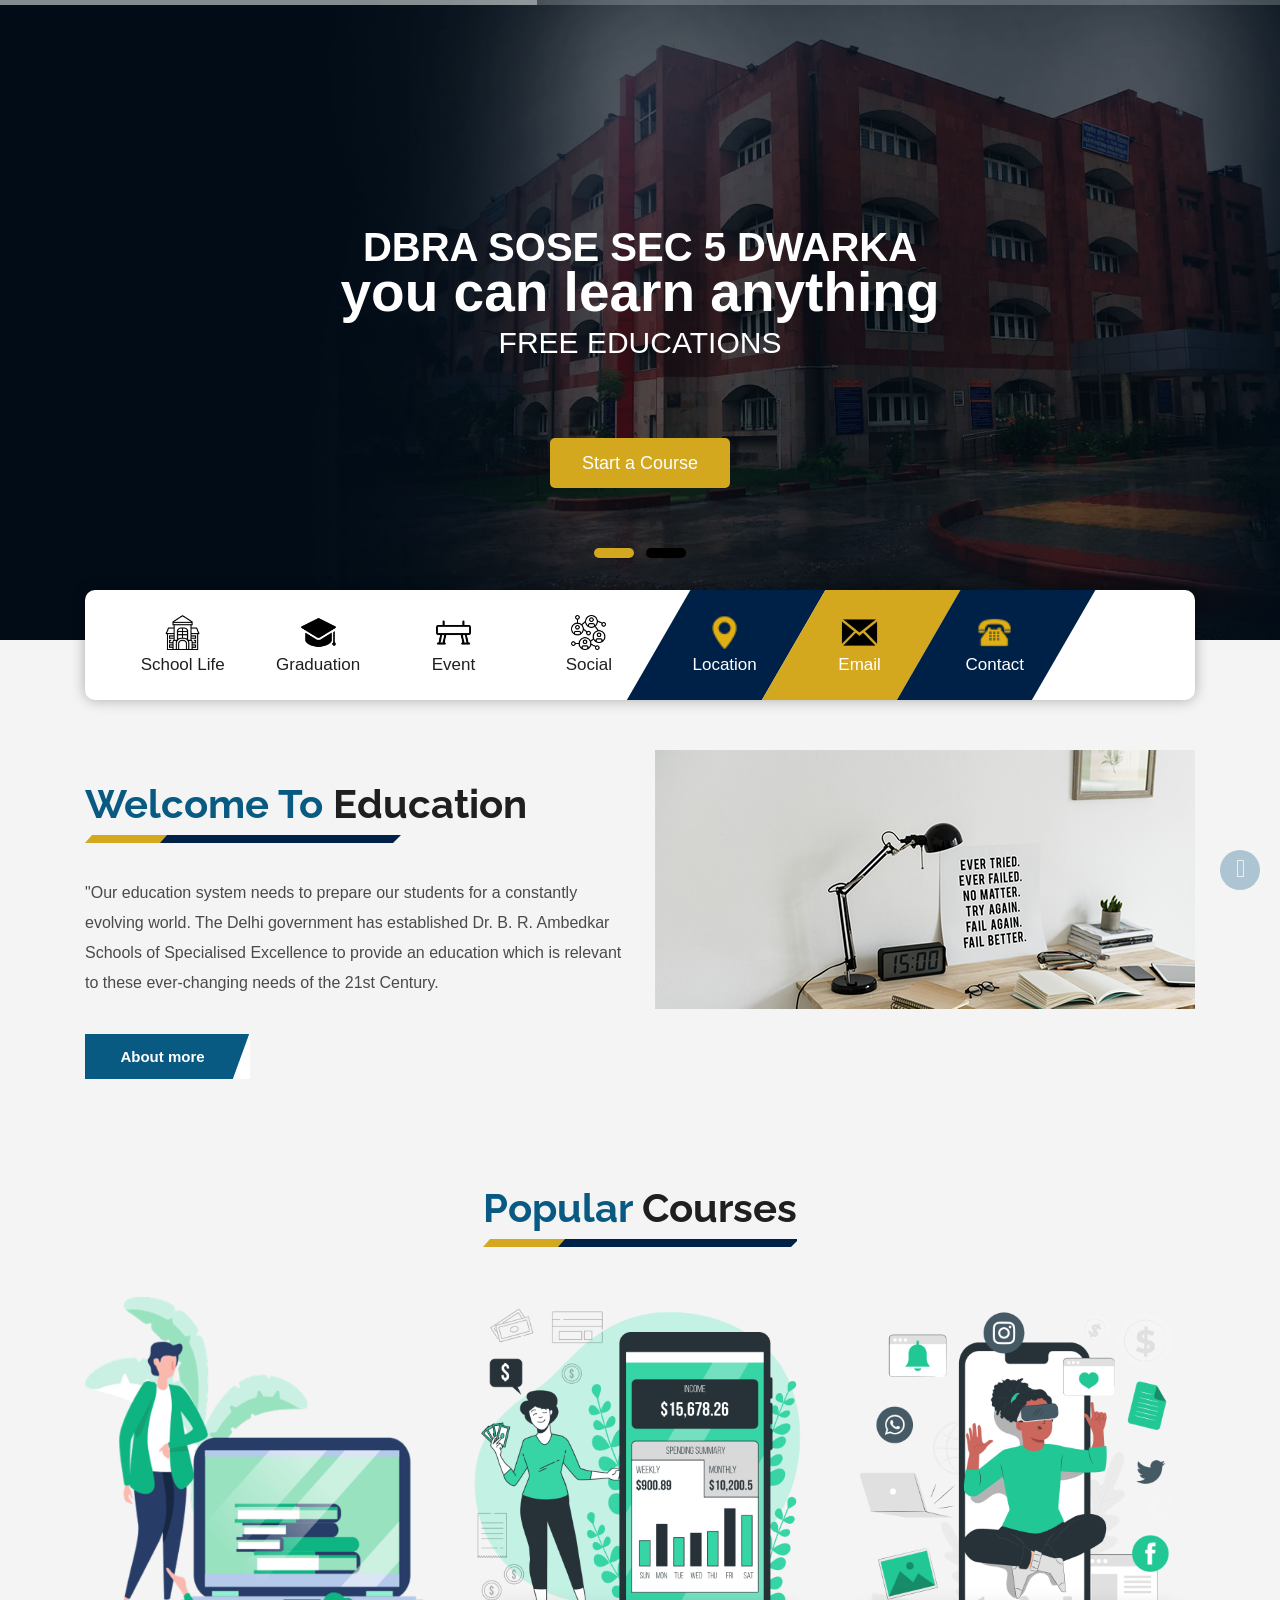
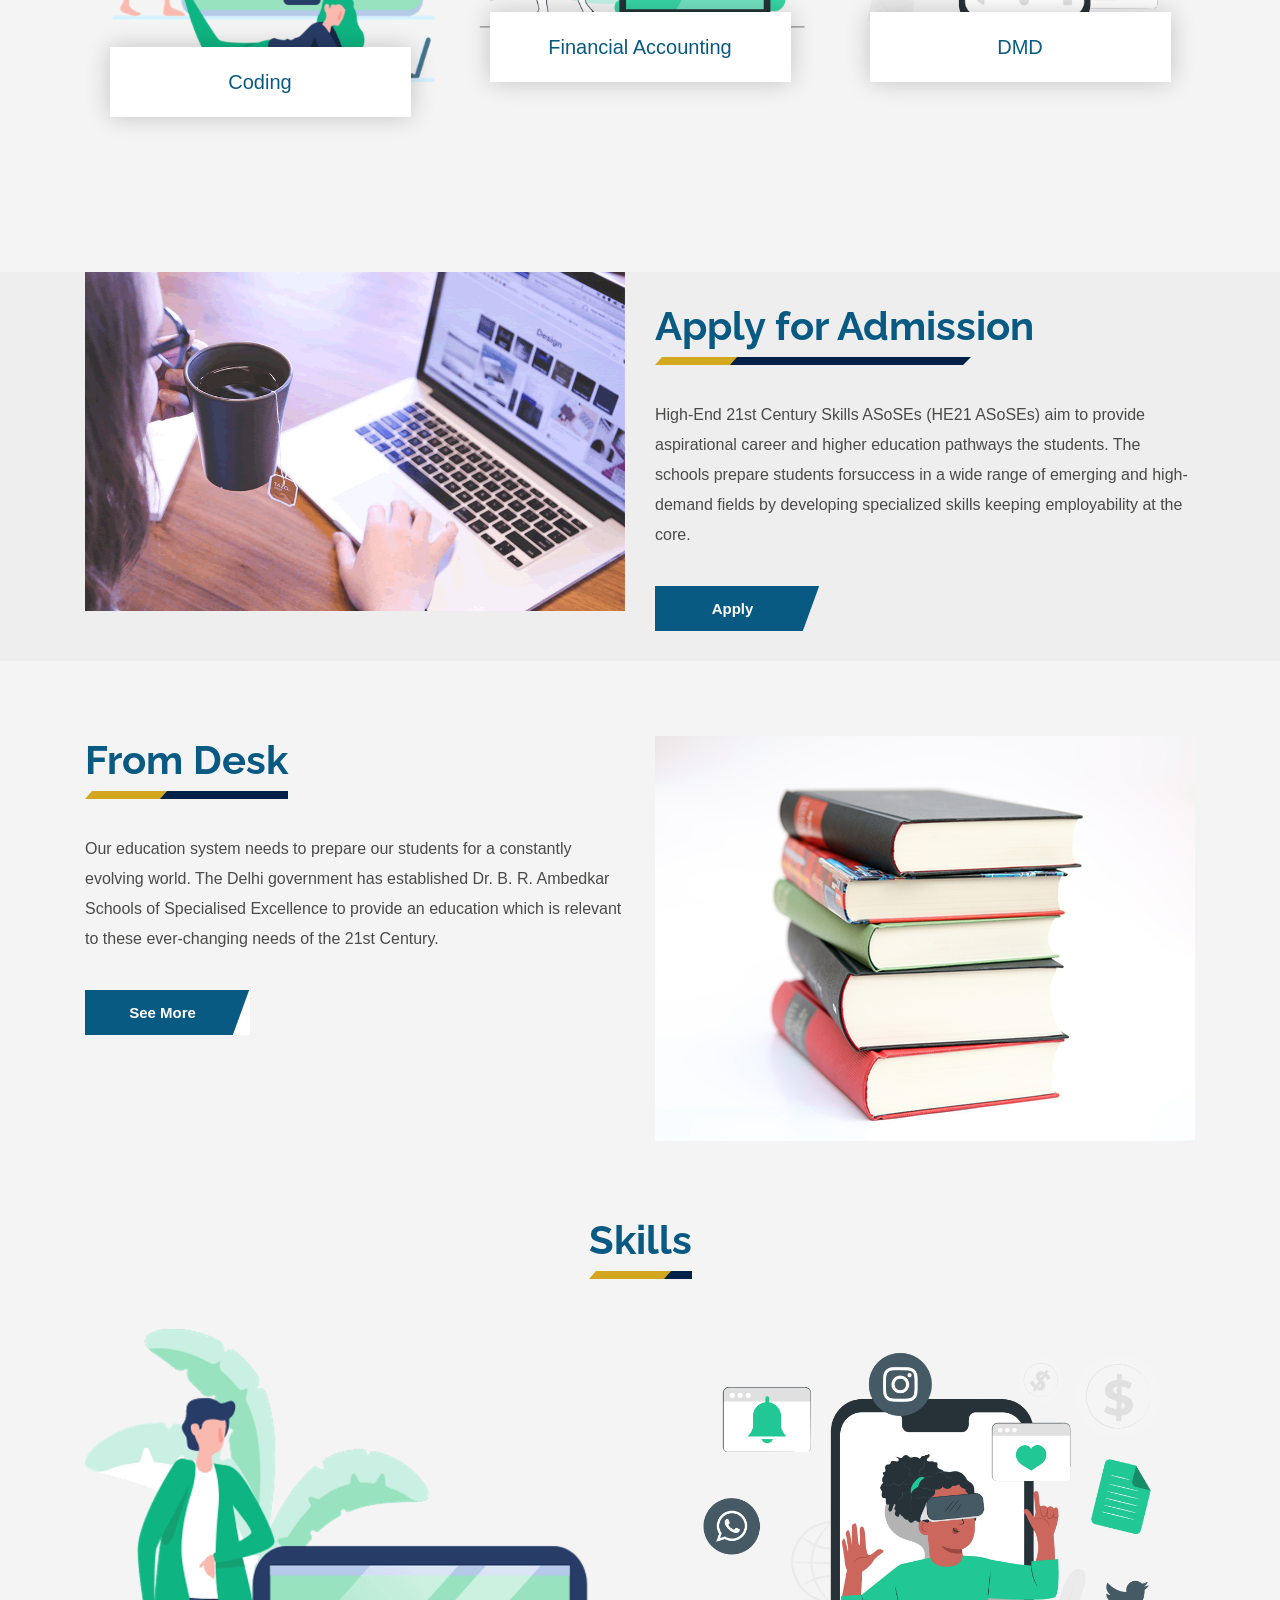
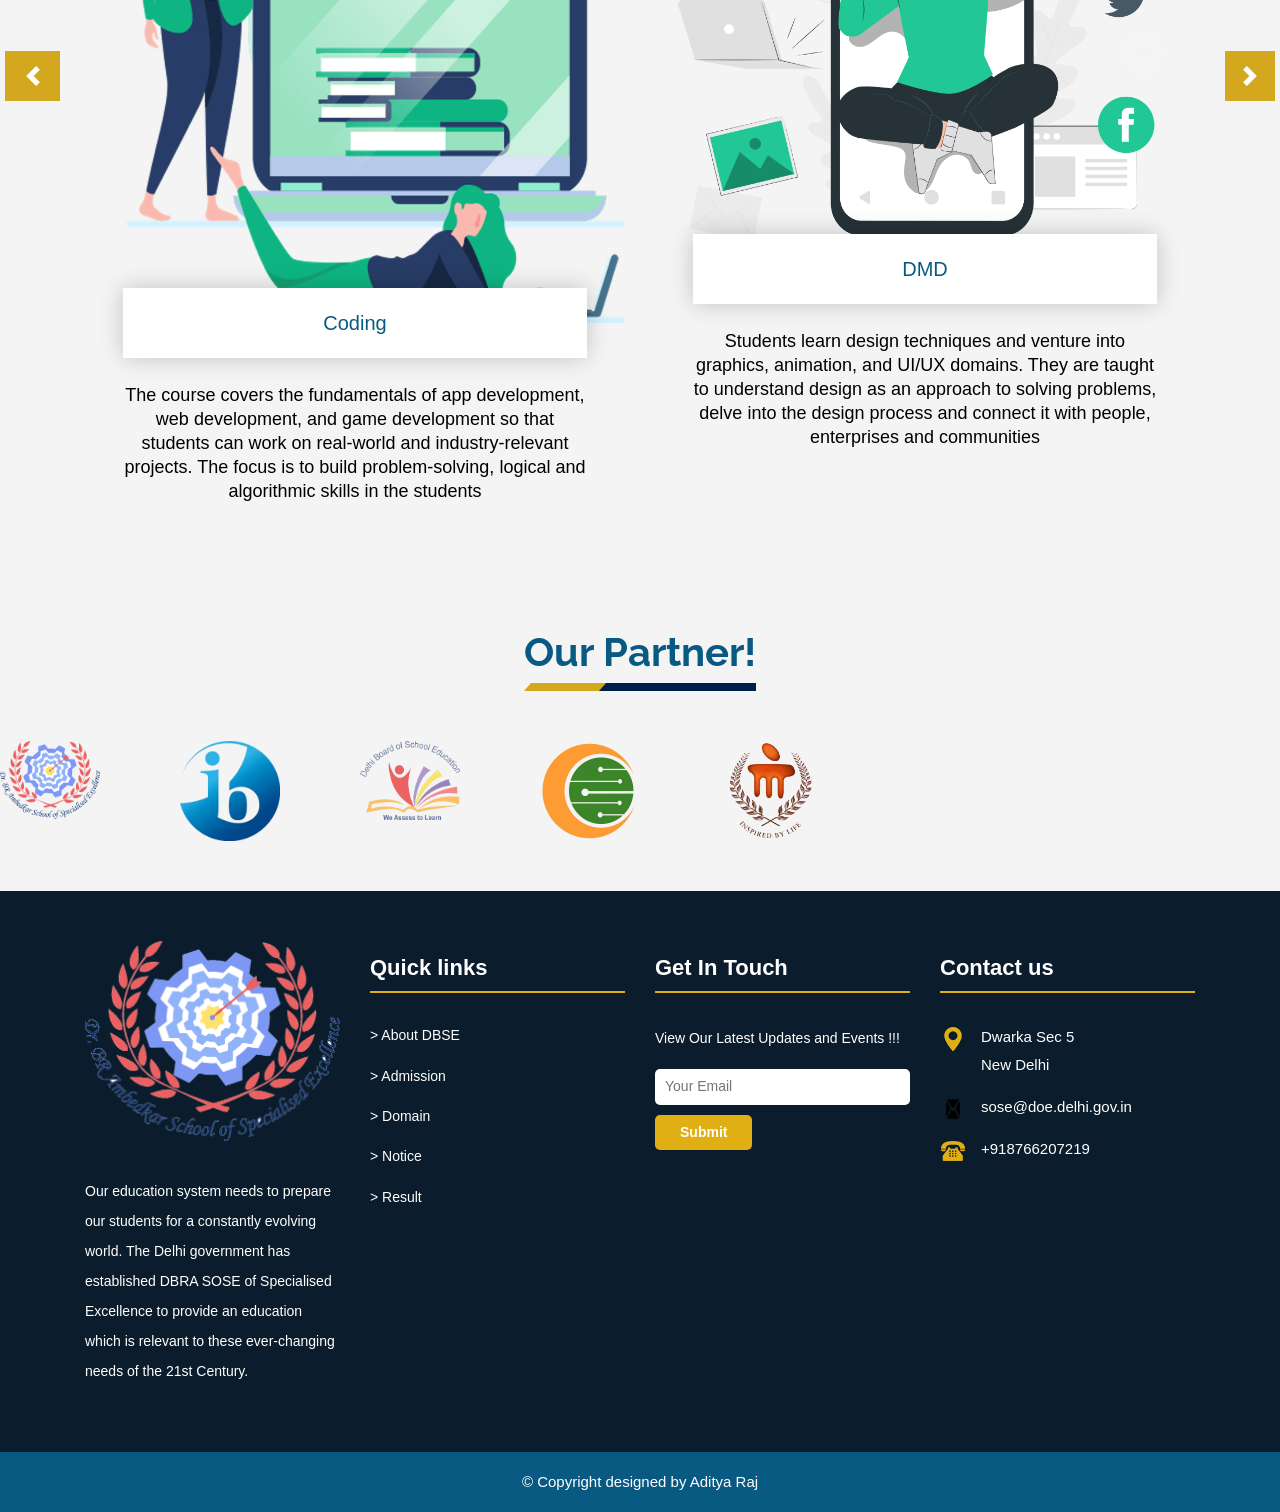
==== index.html @ 56bced91 "Update index.html" ====
<!DOCTYPE html>
<html lang="en">
<!-- Basic -->

<head>
   <meta charset="UTF-8">
   <meta http-equiv="X-UA-Compatible" content="IE=edge">
   <meta name="viewport" content="width=device-width, initial-scale=1.0">

    <!-- Site Metas -->
    <title>DBRA SOSE</title>

    <!-- Site Icons -->
    

    <!-- Bootstrap CSS -->
    <link rel="stylesheet" href="css/bootstrap.min.css" />
    <!-- Pogo Slider CSS -->
    <link rel="stylesheet" href="css/pogo-slider.min.css" />
    <!-- Site CSS -->
    <link rel="stylesheet" href="css/style.css" />
    <!-- Responsive CSS -->
    <link rel="stylesheet" href="css/responsive.css" />
    <!-- Custom CSS -->
    <link rel="stylesheet" href="css/custom.css" />
    <!-- This is New Css-->
    <link rel="stylesheet" href="css/logo.css" />
  <!-- This is For Popup-->
   <link rel="stylesheet" href="css/popup.css" />

      
  

  


</head>

<body id="home" data-spy="scroll" data-target="#navbar-wd" data-offset="98">

    <!-- LOADER -->
    <div id="preloader">
        <div class="loader">
            <img src="images/loader.gif" alt="loding" />
        </div>
    </div>
    <!-- end loader -->
    <!-- END LOADER -->

    <!-- Start header -->
    <header class="top-header">
        <nav class="navbar header-nav navbar-expand-lg">
            <div class="container-fluid">
                <a class="navbar-brand" href="index.html">
                  <img src="images/logo.png" alt="image"></a>
                
                    <ul class="navbar-nav">
                        <li><a class="nav-link active" href="index.html">HOME</a></li>
                        <li><a class="nav-link" href="about.html">ABOUT</a></li>
                        <li><a class="nav-link" href="html/student.html">STUDENT</a></li>
			<li><a class="nav-link" href="contact.html">CONTACT</a></li>
			<li><a class="nav-link" href="event.html">EVENT</a></li>
		        <li><a class="nav-link" href="login.html"><img src="images/user.svg" 
			alt="Event Icon" class="icon"></a></li>



                    </ul>
                </div>



<!--This is JS Demo-->

    

          
            <!--this is button -->
        </nav>
    </header>
    <!-- this is the account button End header -->

  

  <!-- Its End Here-->  

    <!-- Start Banner -->
    <div class="ulockd-home-slider">
        <div class="container-fluid">
            <div class="row">
                <div class="pogoSlider" id="js-main-slider">
                    <div class="pogoSlider-slide" style="background-image:url(images/school.png);">
                        <div class="container">
                            <div class="row">
                                <div class="col-md-12">
                                    <div class="slide_text">
                                        <h3><span span class="theme_color">DBRA SOSE SEC 5 DWARKA </span><br>you can learn anything</h3>
                                        <h4>Free Educations</h4>
                                        <br>
                                        <div class="full center">
										    <a class="contact_bt" href="about.html">Start a Course</a>
										</div>
                                    </div>
                                </div>
                            </div>
                        </div>
                    </div>
                    <div class="pogoSlider-slide" style="background-image:url(images/banner_img.png);">
                        <div class="container">
                            <div class="row">
                                <div class="col-md-12">
                                    <div class="slide_text">
                                        <h3><span span class="theme_color">You only have know one thing</span><br>you can learn anything</h3>
                                        <h4>Free Educations</h4>
                                        <br>
                                        <div class="full center">
										    <a class="contact_bt" href="courses.html">Start a Course</a>
										</div>
                                    </div>
                                </div>
                            </div>
                        </div>
                    </div>
                </div>
               
              
              <!-- .pogoSlider -->

              
            </div>
        </div>
    </div>
    <!-- End Banner -->
    <!-- section -->
	<div class="section tabbar_menu">
	   <div class="container">
	      <div class="row">
		      <div class="col-md-12">
			     <div class="tab_menu">
				    <ul>
					   
              <li><a href="about.html"><span class="icon"><img src="images/i1.png" alt="About" /></span><span>School Life</span></a></li>
					   
              <li><a href="about.html"><span class="icon"><img src="images/i2.png" alt="GR" /></span><span>Graduation</span></a></li>
					  
              <li><a href="about.html"><span class="icon"><img src="images/i3.png" alt="Event" /></span><span>Event</span></a></li>
					   
              <li><a href="event.html"><span class="icon"><img src="images/i4.png" alt="media" /></span><span>Social </span></a></li>
					   
              <li><a href=" https://www.google.com/maps/d/viewer?mid=1poMcxcBsBYGpA4Ze9oHnPjCTzeqvFvs&usp=sharing "><span class="icon"><img src="images/i5.png" alt="location" /></span><span>Location</span></a></li>
					   
              <li><a href="contact.html"><span class="icon"><img src="images/i6.png" alt="mail" /></span><span>Email</span></a></li>
					   
              <li><a href="contact.html"><span class="icon"><img src="images/i7.png" alt="Contact" /></span><span>Contact</span></a></li>
					</ul>
				 </div>
			  </div>
		  </div>
	   </div>
	</div>
	<!-- end section -->
<!-- This is Popup-->

<div id="popup" class="popup">
  <div class="popup-content">
    <span class="close-btn" onclick="hidePopup()">&times;</span>
    <h2>READ CLASS 10 E-BOOK</h2>
    <img src="images/read.gif" alt="Book" class="popup-image">
    <a href="https://immortaladi.github.io/NCERT/" class="popup-button">Read</a>
  </div>
</div>


  
  <!-- End of Popup-->
	<!-- section -->
    <div class="section margin-top_50">
        <div class="container">
            <div class="row">
                <div class="col-md-6 layout_padding_2">
                    <div class="full">
                        <div class="heading_main text_align_left">
						   <h2><span>Welcome To</span> Education</h2>
                        </div>
						<div class="full">
						  <p>"Our education system needs to prepare our students for a constantly evolving world. The Delhi government has established Dr. B. R. Ambedkar Schools of Specialised Excellence to provide an education which is relevant to these ever-changing needs of the 21st Century.

</p>
						</div>
						<div class="full">
						   <a class="hvr-radial-out button-theme"                          
              href="https://www.edudel.nic.in/sose">About more</a>
						</div>
                    </div>
                </div>
				<div class="col-md-6">
                    <div class="full">
                        <img src="images/img2.png" alt="#" />
                    </div>
                </div>
            </div>
        </div>
    </div>
	<!-- end section -->
	<!-- section -->
    <div class="section layout_padding">
        <div class="container">
            <div class="row">
                <div class="col-md-12">
                    <div class="full">
                        <div class="heading_main text_align_center">
						   <h2><span>Popular </span>Courses</h2>
                        </div>
					  </div>
                </div>
				<div class="col-md-4">
                    <div class="full blog_img_popular">
                       <img class="img-responsive" src="images/coding.png" alt="code" /> 
					   <h4>Coding</h4>
                    </div>
                </div>
				<div class="col-md-4">
                    <div class="full blog_img_popular">
                        <img class="img-responsive" src="images/finance.png" alt="finnace" />
						<h4>Financial Accounting</h4>
                    </div>
                </div>
				<div class="col-md-4">
                    <div class="full blog_img_popular">
                        <img class="img-responsive" src="images/dmd.png" alt="dmd" />
						<h4>DMD</h4>
                    </div>
                </div>
            </div>
        </div>
    </div>
	<!-- end section -->
	<!-- section -->
    <div class="section margin-top_50 silver_bg">
        <div class="container">
            <div class="row">
			    <div class="col-md-6">
                    <div class="full float-right_img">
                        <img src="images/img6.png" alt="#" />
                    </div>
                </div>
                <div class="col-md-6 layout_padding_2">
                    <div class="full">
                        <div class="heading_main text_align_left">
						   <h2><span>Apply for Admission</h2>
                        </div>
						<div class="full">
						  <p>High-End 21st Century Skills ASoSEs (HE21 ASoSEs) aim to provide aspirational career and higher education pathways the students. The schools prepare students forsuccess in a wide range of emerging and high-demand fields by developing specialized skills keeping employability at the core.</p>
						</div>
						<div class="full">
						   <a class="hvr-radial-out button-theme" 
                 href="https://www.edudel.nic.in/sose/admissions">Apply</a>
						</div>
                    </div>
                </div>
			</div>
        </div>
    </div>
	<!-- end section -->
	<!-- section -->
    <div class="section layout_padding padding_bottom-0">
        <div class="container">
            <div class="row">
                <div class="col-md-6">
                    <div class="full">
                        <div class="heading_main text_align_left">
						   <h2><span>From Desk</span></h2>
                        </div>
						<div class="full">
						  <p>Our education system needs to prepare our students for a constantly evolving world. The Delhi government has established Dr. B. R. Ambedkar Schools of Specialised Excellence to provide an education which is relevant to these ever-changing needs of the 21st Century.</p>
						</div>
						<div class="full">
						   <a class="hvr-radial-out button-theme" href="https://x.com/Dir_Education">See More</a>
						</div>
                    </div>
                </div>
				<div class="col-md-6">
                    <div class="full">
                        <img class="img-responsive" src="images/img7.png" alt="no" />
                    </div>
                </div>
            </div>
        </div>
    </div>
	<!-- end section -->
	<!-- section -->
    <div class="section layout_padding padding_bottom-0">
        <div class="container">
            <div class="row">
                <div class="col-md-12">
                    <div class="full">
                        <div class="heading_main text_align_center">
						   <h2><span>Skills</span></h2>
                        </div>
					  </div>
                </div>
			  </div>
               <div class="row">
                <div class="col-lg-12">
                    <div id="demo" class="carousel slide" data-ride="carousel">

                        <!-- The slideshow -->
                        <div class="carousel-inner">
                            <div class="carousel-item active">
                                <div class="row">
                                    <div class="col-lg-6 col-md-6 col-sm-12">
									   <div class="full blog_img_popular">
                                          <img class="img-responsive" src="images/coding.png" alt="no" />
										  <h4>Coding</h4>
										  <p>The course covers the fundamentals of app development, web development, and game development so that students can work on real-world and industry-relevant projects. The focus is to build problem-solving, logical and algorithmic skills in the students</p>
										</div>
                   </div>
                                    
                                  
    <div class="col-lg-6 col-md-6 col-sm-12">
   <div class="full blog_img_popular">
   <img class="img-responsive" src="images/dmd.png" alt="traits" />
										  <h4>DMD</h4>
										  <p>Students learn design techniques and venture into graphics, animation, and UI/UX domains. They are taught to understand design as an approach to solving problems, delve into the design process and connect it with people, enterprises and communities</p>
										</div>
                                    </div>
                                </div>
                            </div>
                            <div class="carousel-item">
                                <div class="row">
                                    <div class="col-lg-6 col-md-6 col-sm-12">
									   <div class="full blog_img_popular">
                                          <img class="img-responsive" src="images/emp.png" alt="emp" />
										  <h4>EMP</h4>
										  <p>EMP targets building the concepts and skills relevant to electrical and mechanical fields. Students learn about modern machines and how their different sub-components (micro-controllers, sensors, etc) come together to make machines work</p>
										</div>
                                    </div>
                                    <div class="col-lg-6 col-md-6 col-sm-12">
                                        <div class="full blog_img_popular">
                                          <img class="img-responsive" src="images/faishon.png" alt="#" />
										  <h4>Faishon</h4>
										  <p>The course aims to teach theoretical and practical aspects of fashion and textiles through hands-on learning viz block printing, dyeing, etc. The course covers the key components of fashion design - from traditional to contemporary so that students develop an understanding of user needs and contexts and develop aesthetic and design sensibilities.</p>
										</div>
                                    </div>
                                </div>
                            </div>
                        </div>

                        <!-- Left and right controls -->
                        <a class="carousel-control-prev" href="#demo" data-slide="prev">
                            <span class="carousel-control-prev-icon"></span>
                        </a>
                        <a class="carousel-control-next" href="#demo" data-slide="next">
                            <span class="carousel-control-next-icon"></span>
                        </a>

                    </div>
                </div>

            </div>			  
           </div>
        </div>
	<!-- end section -->
	<!-- section -->
    <div class="section layout_padding padding_bottom-0">
        <div class="container">
            <div class="row">
                <div class="col-md-12">
                    <div class="full">
                        <div class="heading_main text_align_center">
						   <h2><span>Our Partner!</span></h2>
                        </div>
					  </div>
                </div>
			  </div>
           </div>
        </div>
	<!-- end section -->
	<!-- section -->
    <section class="logo-container">
   <div class="swiper logo-slider">
      <div class="swiper-wrapper">
         <div class="swiper-slide"> <img src="images/logo.png" alt=""> </div>
         <div class="swiper-slide"> <img src="images/ib.png" alt=""> </div>
         <div class="swiper-slide"> <img src="images/dbse.png" alt=""> </div>
         <div class="swiper-slide"> <img src="images/ihfc.png" alt=""> </div>
         <div class="swiper-slide"> <img src="images/manipal.png" alt=""> </div>
      </div>
   </div>
</section>
	<!-- end section -->
    <!-- Start Footer -->
    <footer class="footer-box">
        <div class="container">
		
		   <div class="row">
		   
		      <div class="col-xs-12 col-sm-6 col-md-6 col-lg-3">
			     <div class="footer_blog">
				    <div class="full margin-bottom_30">
					   <img src="images/logo.png" alt="#" />
					 </div>
					 <div class="full white_fonts">
					    <p>Our education system needs to prepare our students for a constantly evolving world. The Delhi government has established DBRA SOSE of Specialised Excellence to provide an education which is relevant to these ever-changing needs of the 21st Century. </p>
					 </div>
				 </div>
			  </div>
			  
			  <div class="col-xs-12 col-sm-6 col-md-6 col-lg-3">
			       <div class="footer_blog footer_menu white_fonts">
						    <h3>Quick links</h3>
						    <ul> 
							  <li><a href="https://t.ly/-bWS5">> About DBSE</a></li>
							  <li><a href="https://t.ly/3waxS">> Admission</a></li>
							  <li><a href="https://www.edudel.nic.in/sose">> Domain </a></li>
							  <li><a href="https://www.edudel.nic.in/sose">> Notice</a></li>
							  <li><a href="https://www.edudel.nic.in/dbse/ResultIndex.aspx">> Result</a></li>
							</ul>
						 </div>
				 </div>
				 
				 <div class="col-xs-12 col-sm-6 col-md-6 col-lg-3">
				 <div class="footer_blog full white_fonts">
						     <h3>Get In Touch</h3>
							 <p>View Our Latest Updates and Events !!!</p>
							 <div class="newsletter_form">
							     <form action="https://formspree.io/f/mkgnwdyj" method="POST">
								   <input type="email" placeholder="Your Email" name="DBRA SOSE" required />
								   <button>Submit</button>
								</form>
							 </div>
						 </div>
					</div>	 
			  
			  <div class="col-xs-12 col-sm-6 col-md-6 col-lg-3">
				 <div class="footer_blog full white_fonts">
						     <h3>Contact us</h3>
							 <ul class="full">
							   <li><img src="images/i5.png"><span>Dwarka Sec 5<br>New Delhi</span></li>
							   <li><img src="images/i6.png"><span>sose@doe.delhi.gov.in</span></li>
							   <li><img src="images/i7.png"><span>+918766207219</span></li>
							 </ul>
						 </div>
					</div>	 
			  
		   </div>
		
        </div>
    </footer>
    <!-- End Footer -->

    <div class="footer_bottom">
        <div class="container">
            <div class="row">
                <div class="col-12">
                    <p class="crp"> © Copyright designed by Aditya Raj</p>
                </div>
            </div>
        </div>
    </div>

    <a href="index.html" id="scroll-to-top" class="hvr-radial-out"><i class="fa fa-angle-up"></i></a>

    <!-- ALL JS FILES -->
    <script src="js/jquery.min.js"></script>
	<script src="js/popper.min.js"></script>
    <script src="js/bootstrap.min.js"></script>
    <!-- ALL PLUGINS -->
    <script src="js/jquery.magnific-popup.min.js"></script>
    <script src="js/jquery.pogo-slider.min.js"></script>
    <script src="js/slider-index.js"></script>
    <script src="js/smoothscroll.js"></script>
    <script src="js/form-validator.min.js"></script>
    <script src="js/contact-form-script.js"></script>
    <script src="js/isotope.min.js"></script>
    <script src="js/images-loded.min.js"></script>
    <script src="js/custom.js"></script>
    <script src="js/popup.js"></script>

	
</body>

</html>
---- css/pogo-slider.min.css ----
.pogoSlider-dir-btn:focus,
.pogoSlider-nav-btn:focus {
	outline: 0
}

.pogoSlider {
	width: 100%;
	height: 0;
	padding-bottom: 50% !important;
	position: relative;
	overflow: hidden
}

#column-left .pogoSlider,
#column-right .pogoSlider,
#content .pogoSlider {
	margin-bottom: 20px
}

.pogoSlider--banner .pogoSlider-slide {
	ms-filter: "progid:DXImageTransform.Microsoft.Alpha(Opacity=100)";
	filter: alpha(opacity=100);
	opacity: 1
}

.pogoSlider-slide {
	width: 100%;
	height: 100%;
	position: absolute;
	background-size: cover;
	-ms-filter: "progid:DXImageTransform.Microsoft.Alpha(Opacity=0)";
	filter: alpha(opacity=0);
	opacity: 0;
	-webkit-perspective: 1300px;
	perspective: 1300px;
	overflow: hidden
}

.pogoSlider-loading {
	position: absolute;
	top: 0;
	left: 0;
	width: 100%;
	height: 100%;
	background: #eaeaea;
	z-index: 11
}

.pogoSlider-loading-icon {
	position: absolute;
	top: 50%;
	margin-top: -18px;
	left: 50%;
	margin-left: -18px;
	width: 36px;
	height: 36px;
	background-image: url([data-uri])
}

.pogoSlider-slide-element {
	-webkit-animation-fill-mode: both;
	animation-fill-mode: both
}

.m-pogoSlider .pogoSlider-slide-element {
	position: absolute;
	margin: 0;
	box-sizing: border-box
}

.pogoSlider-progressBar {
	position: absolute;
	width: 100%;
	height: 5px;
	top: 0;
	left: 0;
	background: #fff;
	-ms-filter: "progid:DXImageTransform.Microsoft.Alpha(Opacity=20)";
	filter: alpha(opacity=20);
	background: rgba(255, 255, 255, .2);
	z-index: 6
}

.pogoSlider-progressBar-duration {
	position: absolute;
	height: 100%;
	left: 0;
	width: 0;
	background: #fff;
	-ms-filter: "progid:DXImageTransform.Microsoft.Alpha(Opacity=40)";
	filter: alpha(opacity=40);
	background: rgba(255, 255, 255, .4)
}

.pogoSlider-dir-btn {
	position: absolute;
	z-index: 10;
	background: 0 0;
	width: 20px;
	height: 20px;
	border-color: #eaeaea;
	border-color: rgba(255, 255, 255, .7);
	border-style: solid;
	-webkit-transform: rotate(45deg);
	-ms-transform: rotate(45deg);
	transform: rotate(45deg);
	cursor: pointer
}

.pogoSlider-dir-btn:hover {
	border-color: #fff
}

.pogoSlider--dirBottomLeft .pogoSlider-dir-btn--prev,
.pogoSlider--dirBottomRight .pogoSlider-dir-btn--prev,
.pogoSlider--dirCenterHorizontal .pogoSlider-dir-btn--prev,
.pogoSlider--dirTopLeft .pogoSlider-dir-btn--prev,
.pogoSlider--dirTopRight .pogoSlider-dir-btn--prev {
	border-width: 0 0 3px 3px
}

.pogoSlider--dirBottomLeft .pogoSlider-dir-btn--next,
.pogoSlider--dirBottomRight .pogoSlider-dir-btn--next,
.pogoSlider--dirCenterHorizontal .pogoSlider-dir-btn--next,
.pogoSlider--dirTopLeft .pogoSlider-dir-btn--next,
.pogoSlider--dirTopRight .pogoSlider-dir-btn--next {
	border-width: 3px 3px 0 0
}

.pogoSlider--dirCenterVertical .pogoSlider-dir-btn--next {
	border-width: 3px 0 0 3px
}

.pogoSlider--dirCenterVertical .pogoSlider-dir-btn--prev {
	border-width: 0 3px 3px 0
}

.pogoSlider--dirCenterVertical .pogoSlider-dir-btn--next,
.pogoSlider--dirTopLeft .pogoSlider-dir-btn,
.pogoSlider--dirTopRight .pogoSlider-dir-btn {
	top: 14px
}

.pogoSlider--dirBottomLeft .pogoSlider-dir-btn--prev,
.pogoSlider--dirCenterHorizontal .pogoSlider-dir-btn--prev,
.pogoSlider--dirTopLeft .pogoSlider-dir-btn--prev {
	left: 14px
}

.pogoSlider--dirBottomLeft .pogoSlider-dir-btn--next,
.pogoSlider--dirTopLeft .pogoSlider-dir-btn--next {
	left: 50px
}

.pogoSlider--dirBottomRight .pogoSlider-dir-btn--prev,
.pogoSlider--dirTopRight .pogoSlider-dir-btn--prev {
	right: 50px
}

.pogoSlider--dirBottomRight .pogoSlider-dir-btn--next,
.pogoSlider--dirCenterHorizontal .pogoSlider-dir-btn--next,
.pogoSlider--dirTopRight .pogoSlider-dir-btn--next {
	right: 14px
}

.pogoSlider--dirBottomLeft .pogoSlider-dir-btn,
.pogoSlider--dirBottomRight .pogoSlider-dir-btn,
.pogoSlider--dirCenterVertical .pogoSlider-dir-btn--prev {
	bottom: 14px
}

.pogoSlider--dirCenterVertical .pogoSlider-dir-btn {
	left: 50%;
	margin-left: -10px
}

.pogoSlider--dirCenterHorizontal .pogoSlider-dir-btn {
	top: 50%;
	margin-top: -10px
}

.pogoSlider-nav {
	position: absolute;
	padding: 0;
	margin: 0;
	z-index: 10
}

.pogoSlider--navBottom .pogoSlider-nav,
.pogoSlider--navTop .pogoSlider-nav {
	left: 50%;
	-webkit-transform: translateX(-50%);
	-ms-transform: translateX(-50%);
	transform: translateX(-50%)
}

.pogoSlider--navTop .pogoSlider-nav {
	top: 10px
}

.pogoSlider--navBottom .pogoSlider-nav {
	bottom: 10px
}

.pogoSlider--navBottom .pogoSlider-nav li,
.pogoSlider--navTop .pogoSlider-nav li {
	display: inline;
	margin: 0 6px
}

.pogoSlider--navLeft .pogoSlider-nav,
.pogoSlider--navRight .pogoSlider-nav {
	top: 50%;
	-webkit-transform: translateY(-50%);
	-ms-transform: translateY(-50%);
	transform: translateY(-50%)
}

.pogoSlider--navLeft .pogoSlider-nav {
	left: 10px
}

.pogoSlider--navRight .pogoSlider-nav {
	right: 10px
}

.pogoSlider--navLeft .pogoSlider-nav li,
.pogoSlider--navRight .pogoSlider-nav li {
	display: block;
	margin: 6px 0
}

.pogoSlider-nav-btn {
	background: #ccc;
	background: rgba(255, 255, 255, .5);
	border: none;
	border-radius: 10px;
	width: 40px;
	height: 10px;
	box-shadow: 0 1px 1px rgba(0, 0, 0, .1);
	cursor: pointer
}

.pogoSlider-nav-btn--selected {
	background: #fff;
	box-shadow: 0 1px 1px rgba(0, 0, 0, .3)
}

.pogoSlider-slide-slice {
	overflow: hidden;
	position: absolute;
	background-size: cover
}

.pogoSlider-slide-slice-inner {
	position: absolute;
	overflow: hidden
}

.pogoSlider-animation-slideDownIn {
	-webkit-animation-name: slideDownIn;
	animation-name: slideDownIn
}

@-webkit-keyframes slideDownIn {
	0% {
		-webkit-transform: translateY(-50px);
		transform: translateY(-50px);
		opacity: 0
	}
	100% {
		-webkit-transform: translateY(0);
		transform: translateY(0);
		opacity: 1
	}
}

@keyframes slideDownIn {
	0% {
		-webkit-transform: translateY(-50px);
		transform: translateY(-50px);
		opacity: 0
	}
	100% {
		-webkit-transform: translateY(0);
		transform: translateY(0);
		opacity: 1
	}
}

.pogoSlider-animation-slideDownOut {
	-webkit-animation-name: slideDownOut;
	animation-name: slideDownOut
}

@-webkit-keyframes slideDownOut {
	0% {
		-webkit-transform: translateY(0);
		transform: translateY(0);
		opacity: 1
	}
	100% {
		-webkit-transform: translateY(50px);
		transform: translateY(50px);
		opacity: 0
	}
}

@keyframes slideDownOut {
	0% {
		-webkit-transform: translateY(0);
		transform: translateY(0);
		opacity: 1
	}
	100% {
		-webkit-transform: translateY(50px);
		transform: translateY(50px);
		opacity: 0
	}
}

.pogoSlider-animation-slideUpIn {
	-webkit-animation-name: slideUpIn;
	animation-name: slideUpIn
}

@-webkit-keyframes slideUpIn {
	0% {
		-webkit-transform: translateY(50px);
		transform: translateY(50px);
		opacity: 0
	}
	100% {
		-webkit-transform: translateY(0);
		transform: translateY(0);
		opacity: 1
	}
}

@keyframes slideUpIn {
	0% {
		-webkit-transform: translateY(50px);
		transform: translateY(50px);
		opacity: 0
	}
	100% {
		-webkit-transform: translateY(0);
		transform: translateY(0);
		opacity: 1
	}
}

.pogoSlider-animation-slideUpOut {
	-webkit-animation-name: slideUpOut;
	animation-name: slideUpOut
}

@-webkit-keyframes slideUpOut {
	0% {
		-webkit-transform: translateY(0);
		transform: translateY(0);
		opacity: 1
	}
	100% {
		-webkit-transform: translateY(50px);
		transform: translateY(50px);
		opacity: 0
	}
}

@keyframes slideUpOut {
	0% {
		-webkit-transform: translateY(0);
		transform: translateY(0);
		opacity: 1
	}
	100% {
		-webkit-transform: translateY(50px);
		transform: translateY(50px);
		opacity: 0
	}
}

.pogoSlider-animation-slideRightIn {
	-webkit-animation-name: slideRightIn;
	animation-name: slideRightIn
}

.pogoSlider-animation-slideRightOut {
	-webkit-animation-name: slideRightOut;
	animation-name: slideRightOut
}

@-webkit-keyframes slideRightIn {
	0% {
		-webkit-transform: translateX(-50px);
		transform: translateX(-50px);
		opacity: 0
	}
	100% {
		-webkit-transform: translateX(0);
		transform: translateX(0);
		opacity: 1
	}
}

@keyframes slideRightIn {
	0% {
		-webkit-transform: translateX(-50px);
		transform: translateX(-50px);
		opacity: 0
	}
	100% {
		-webkit-transform: translateX(0);
		transform: translateX(0);
		opacity: 1
	}
}

@-webkit-keyframes slideRightOut {
	0% {
		-webkit-transform: translateX(0);
		transform: translateX(0);
		opacity: 1
	}
	100% {
		-webkit-transform: translateX(50px);
		transform: translateX(50px);
		opacity: 0
	}
}

@keyframes slideRightOut {
	0% {
		-webkit-transform: translateX(0);
		transform: translateX(0);
		opacity: 1
	}
	100% {
		-webkit-transform: translateX(50px);
		transform: translateX(50px);
		opacity: 0
	}
}

.pogoSlider-animation-slideLeftIn {
	-webkit-animation-name: slideLeftIn;
	animation-name: slideLeftIn
}

.pogoSlider-animation-slideLeftOut {
	-webkit-animation-name: slideLeftOut;
	animation-name: slideLeftOut
}

@-webkit-keyframes slideLeftIn {
	0% {
		-webkit-transform: translateX(50px);
		transform: translateX(50px);
		opacity: 0
	}
	100% {
		-webkit-transform: translateX(0);
		transform: translateX(0);
		opacity: 1
	}
}

@keyframes slideLeftIn {
	0% {
		-webkit-transform: translateX(50px);
		transform: translateX(50px);
		opacity: 0
	}
	100% {
		-webkit-transform: translateX(0);
		transform: translateX(0);
		opacity: 1
	}
}

@-webkit-keyframes slideLeftOut {
	0% {
		-webkit-transform: translateX(0);
		transform: translateX(0);
		opacity: 1
	}
	100% {
		-webkit-transform: translateX(-50px);
		transform: translateX(-50px);
		opacity: 0
	}
}

@keyframes slideLeftOut {
	0% {
		-webkit-transform: translateX(0);
		transform: translateX(0);
		opacity: 1
	}
	100% {
		-webkit-transform: translateX(-50px);
		transform: translateX(-50px);
		opacity: 0
	}
}

.pogoSlider-animation-expandIn {
	-webkit-animation-name: expandIn;
	animation-name: expandIn
}

.pogoSlider-animation-expandOut {
	-webkit-animation-name: expandOut;
	animation-name: expandOut
}

@-webkit-keyframes expandIn {
	0% {
		-webkit-transform: scale(.7);
		transform: scale(.7);
		opacity: 0
	}
	100% {
		-webkit-transform: scale(1);
		transform: scale(1);
		opacity: 1
	}
}

@keyframes expandIn {
	0% {
		-webkit-transform: scale(.7);
		transform: scale(.7);
		opacity: 0
	}
	100% {
		-webkit-transform: scale(1);
		transform: scale(1);
		opacity: 1
	}
}

@-webkit-keyframes expandOut {
	0% {
		-webkit-transform: scale(1);
		transform: scale(1);
		opacity: 1
	}
	100% {
		-webkit-transform: scale(1.5);
		transform: scale(1.5);
		opacity: 0
	}
}

@keyframes expandOut {
	0% {
		-webkit-transform: scale(1);
		transform: scale(1);
		opacity: 1
	}
	100% {
		-webkit-transform: scale(1.5);
		transform: scale(1.5);
		opacity: 0
	}
}

.pogoSlider-animation-contractIn {
	-webkit-animation-name: contractIn;
	animation-name: contractIn
}

.pogoSlider-animation-contractOut {
	-webkit-animation-name: contractOut;
	animation-name: contractOut
}

@-webkit-keyframes contractIn {
	0% {
		-webkit-transform: scale(2);
		transform: scale(2);
		opacity: 0
	}
	100% {
		-webkit-transform: scale(1);
		transform: scale(1);
		opacity: 1
	}
}

@keyframes contractIn {
	0% {
		-webkit-transform: scale(2);
		transform: scale(2);
		opacity: 0
	}
	100% {
		-webkit-transform: scale(1);
		transform: scale(1);
		opacity: 1
	}
}

@-webkit-keyframes contractOut {
	0% {
		-webkit-transform: scale(1);
		transform: scale(1);
		opacity: 1
	}
	100% {
		-webkit-transform: scale(.5);
		transform: scale(.5);
		opacity: 0
	}
}

@keyframes contractOut {
	0% {
		-webkit-transform: scale(1);
		transform: scale(1);
		opacity: 1
	}
	100% {
		-webkit-transform: scale(.5);
		transform: scale(.5);
		opacity: 0
	}
}

.pogoSlider-animation-spinIn {
	-webkit-animation-name: spinIn;
	animation-name: spinIn
}

.pogoSlider-animation-spinOut {
	-webkit-animation-name: spinOut;
	animation-name: spinOut
}

@-webkit-keyframes spinIn {
	0% {
		-webkit-backface-visibility: hidden;
		backface-visibility: hidden;
		-webkit-transform: scale(0)rotate(720deg);
		transform: scale(0)rotate(720deg)
	}
	100% {
		-webkit-backface-visibility: hidden;
		backface-visibility: hidden;
		-webkit-transform: scale(1)rotate(0);
		transform: scale(1)rotate(0)
	}
}

@keyframes spinIn {
	0% {
		-webkit-backface-visibility: hidden;
		backface-visibility: hidden;
		-webkit-transform: scale(0)rotate(720deg);
		transform: scale(0)rotate(720deg)
	}
	100% {
		-webkit-backface-visibility: hidden;
		backface-visibility: hidden;
		-webkit-transform: scale(1)rotate(0);
		transform: scale(1)rotate(0)
	}
}

@-webkit-keyframes spinOut {
	0% {
		-webkit-backface-visibility: hidden;
		backface-visibility: hidden;
		-webkit-transform: scale(1)rotate(0);
		transform: scale(1)rotate(0)
	}
	100% {
		-webkit-backface-visibility: hidden;
		backface-visibility: hidden;
		-webkit-transform: scale(0)rotate(720deg);
		transform: scale(0)rotate(720deg)
	}
}

@keyframes spinOut {
	0% {
		-webkit-backface-visibility: hidden;
		backface-visibility: hidden;
		-webkit-transform: scale(1)rotate(0);
		transform: scale(1)rotate(0)
	}
	100% {
		-webkit-backface-visibility: hidden;
		backface-visibility: hidden;
		-webkit-transform: scale(0)rotate(720deg);
		transform: scale(0)rotate(720deg)
	}
}

.pogoSlider-animation-sideFallIn {
	-webkit-transform-style: preserve-3d;
	transform-style: preserve-3d;
	-webkit-animation-name: sideFallIn;
	animation-name: sideFallIn
}

.pogoSlider-animation-sideFallOut {
	-webkit-transform-style: preserve-3d;
	transform-style: preserve-3d;
	-webkit-animation-name: sideFallOut;
	animation-name: sideFallOut
}

@-webkit-keyframes sideFallIn {
	0% {
		-webkit-transform: translate(30%)translateZ(600px)rotate(10deg);
		transform: translate(30%)translateZ(600px)rotate(10deg);
		opacity: 0
	}
	100% {
		-webkit-transform: translate(0)translateZ(0)rotate(0);
		transform: translate(0)translateZ(0)rotate(0);
		opacity: 1
	}
}

@keyframes sideFallIn {
	0% {
		-webkit-transform: translate(30%)translateZ(600px)rotate(10deg);
		transform: translate(30%)translateZ(600px)rotate(10deg);
		opacity: 0
	}
	100% {
		-webkit-transform: translate(0)translateZ(0)rotate(0);
		transform: translate(0)translateZ(0)rotate(0);
		opacity: 1
	}
}

@-webkit-keyframes sideFallOut {
	0% {
		-webkit-transform: translate(0)translateZ(0)rotate(0);
		transform: translate(0)translateZ(0)rotate(0);
		opacity: 1
	}
	100% {
		-webkit-transform: translate(30%)translateZ(600px)rotate(10deg);
		transform: translate(30%)translateZ(600px)rotate(10deg);
		opacity: 0
	}
}

@keyframes sideFallOut {
	0% {
		-webkit-transform: translate(0)translateZ(0)rotate(0);
		transform: translate(0)translateZ(0)rotate(0);
		opacity: 1
	}
	100% {
		-webkit-transform: translate(30%)translateZ(600px)rotate(10deg);
		transform: translate(30%)translateZ(600px)rotate(10deg);
		opacity: 0
	}
}

.pogoSlider-animation-horizontal3DFlipIn {
	-webkit-transform-style: preserve-3d;
	transform-style: preserve-3d;
	-webkit-animation-name: horizontal3DFlipIn;
	animation-name: horizontal3DFlipIn
}

.pogoSlider-animation-horizontal3DFlipOut {
	-webkit-transform-style: preserve-3d;
	transform-style: preserve-3d;
	-webkit-animation-name: horizontal3DFlipOut;
	animation-name: horizontal3DFlipOut
}

@-webkit-keyframes horizontal3DFlipIn {
	0% {
		-webkit-transform: rotateY(-70deg);
		transform: rotateY(-70deg);
		opacity: 0
	}
	100% {
		-webkit-transform: rotateY(0);
		transform: rotateY(0);
		opacity: 1
	}
}

@keyframes horizontal3DFlipIn {
	0% {
		-webkit-transform: rotateY(-70deg);
		transform: rotateY(-70deg);
		opacity: 0
	}
	100% {
		-webkit-transform: rotateY(0);
		transform: rotateY(0);
		opacity: 1
	}
}

@-webkit-keyframes horizontal3DFlipOut {
	0% {
		-webkit-transform: rotateY(0);
		transform: rotateY(0);
		opacity: 1
	}
	100% {
		-webkit-transform: rotateY(-70deg);
		transform: rotateY(-70deg);
		opacity: 0
	}
}

@keyframes horizontal3DFlipOut {
	0% {
		-webkit-transform: rotateY(0);
		transform: rotateY(0);
		opacity: 1
	}
	100% {
		-webkit-transform: rotateY(-70deg);
		transform: rotateY(-70deg);
		opacity: 0
	}
}

.pogoSlider-animation-vertical3DFlipIn {
	-webkit-transform-style: preserve-3d;
	transform-style: preserve-3d;
	-webkit-animation-name: vertical3DFlipIn;
	animation-name: vertical3DFlipIn
}

.pogoSlider-animation-vertical3DFlipOut {
	-webkit-transform-style: preserve-3d;
	transform-style: preserve-3d;
	-webkit-animation-name: vertical3DFlipOut;
	animation-name: vertical3DFlipOut
}

@-webkit-keyframes vertical3DFlipIn {
	0% {
		-webkit-transform: rotateX(-70deg);
		transform: rotateX(-70deg);
		opacity: 0
	}
	100% {
		-webkit-transform: rotateX(0);
		transform: rotateX(0);
		opacity: 1
	}
}

@keyframes vertical3DFlipIn {
	0% {
		-webkit-transform: rotateX(-70deg);
		transform: rotateX(-70deg);
		opacity: 0
	}
	100% {
		-webkit-transform: rotateX(0);
		transform: rotateX(0);
		opacity: 1
	}
}

@-webkit-keyframes vertical3DFlipOut {
	0% {
		-webkit-transform: rotateX(0);
		transform: rotateX(0);
		opacity: 1
	}
	100% {
		-webkit-transform: rotateX(-70deg);
		transform: rotateX(-70deg);
		opacity: 0
	}
}

@keyframes vertical3DFlipOut {
	0% {
		-webkit-transform: rotateX(0);
		transform: rotateX(0);
		opacity: 1
	}
	100% {
		-webkit-transform: rotateX(-70deg);
		transform: rotateX(-70deg);
		opacity: 0
	}
}

.pogoSlider-animation-3DPivotIn {
	-webkit-transform-style: preserve-3d;
	transform-style: preserve-3d;
	-webkit-animation-name: pivotIn;
	animation-name: pivotIn
}

.pogoSlider-animation-3DPivotOut {
	-webkit-transform-style: preserve-3d;
	transform-style: preserve-3d;
	-webkit-animation-name: pivotOut;
	animation-name: pivotOut
}

@-webkit-keyframes pivotIn {
	0% {
		-webkit-transform: rotateX(-60deg);
		transform: rotateX(-60deg);
		-webkit-transform-origin: 50% 0;
		transform-origin: 50% 0;
		opacity: 0
	}
	100% {
		-webkit-transform: rotateX(0);
		transform: rotateX(0);
		-webkit-transform-origin: 0 0;
		transform-origin: 0 0;
		opacity: 1
	}
}

@keyframes pivotIn {
	0% {
		-webkit-transform: rotateX(-60deg);
		transform: rotateX(-60deg);
		-webkit-transform-origin: 50% 0;
		transform-origin: 50% 0;
		opacity: 0
	}
	100% {
		-webkit-transform: rotateX(0);
		transform: rotateX(0);
		-webkit-transform-origin: 0 0;
		transform-origin: 0 0;
		opacity: 1
	}
}

@-webkit-keyframes pivotOut {
	0% {
		-webkit-transform: rotateX(0);
		transform: rotateX(0);
		-webkit-transform-origin: 0 0;
		transform-origin: 0 0;
		opacity: 1
	}
	100% {
		-webkit-transform: rotateX(-60deg);
		transform: rotateX(-60deg);
		-webkit-transform-origin: 50% 0;
		transform-origin: 50% 0;
		opacity: 0
	}
}

@keyframes pivotOut {
	0% {
		-webkit-transform: rotateX(0);
		transform: rotateX(0);
		-webkit-transform-origin: 0 0;
		transform-origin: 0 0;
		opacity: 1
	}
	100% {
		-webkit-transform: rotateX(-60deg);
		transform: rotateX(-60deg);
		-webkit-transform-origin: 50% 0;
		transform-origin: 50% 0;
		opacity: 0
	}
}

.pogoSlider-animation-rollLeftIn {
	-webkit-animation-name: rollLeftIn;
	animation-name: rollLeftIn
}

.pogoSlider-animation-rollLeftOut {
	-webkit-animation-name: rollLeftOut;
	animation-name: rollLeftOut
}

@-webkit-keyframes rollLeftIn {
	0% {
		opacity: 0;
		-webkit-transform: translateX(100%)rotate(120deg);
		transform: translateX(100%)rotate(120deg)
	}
	100% {
		opacity: 1;
		-webkit-transform: translateX(0)rotate(0);
		transform: translateX(0)rotate(0)
	}
}

@keyframes rollLeftIn {
	0% {
		opacity: 0;
		-webkit-transform: translateX(100%)rotate(120deg);
		transform: translateX(100%)rotate(120deg)
	}
	100% {
		opacity: 1;
		-webkit-transform: translateX(0)rotate(0);
		transform: translateX(0)rotate(0)
	}
}

@-webkit-keyframes rollLeftOut {
	0% {
		opacity: 1;
		-webkit-transform: translateX(0)rotate(0);
		transform: translateX(0)rotate(0)
	}
	100% {
		opacity: 0;
		-webkit-transform: translateX(-100%)rotate(-120deg);
		transform: translateX(-100%)rotate(-120deg)
	}
}

@keyframes rollLeftOut {
	0% {
		opacity: 1;
		-webkit-transform: translateX(0)rotate(0);
		transform: translateX(0)rotate(0)
	}
	100% {
		opacity: 0;
		-webkit-transform: translateX(-100%)rotate(-120deg);
		transform: translateX(-100%)rotate(-120deg)
	}
}

.pogoSlider-animation-rollRightIn {
	-webkit-animation-name: rollRightIn;
	animation-name: rollRightIn
}

.pogoSlider-animation-rollRightOut {
	-webkit-animation-name: rollRightOut;
	animation-name: rollRightOut
}

@-webkit-keyframes rollRightIn {
	0% {
		opacity: 0;
		-webkit-transform: translateX(-100%)rotate(-120deg);
		transform: translateX(-100%)rotate(-120deg)
	}
	100% {
		opacity: 1;
		-webkit-transform: translateX(0)rotate(0);
		transform: translateX(0)rotate(0)
	}
}

@keyframes rollRightIn {
	0% {
		opacity: 0;
		-webkit-transform: translateX(-100%)rotate(-120deg);
		transform: translateX(-100%)rotate(-120deg)
	}
	100% {
		opacity: 1;
		-webkit-transform: translateX(0)rotate(0);
		transform: translateX(0)rotate(0)
	}
}

@-webkit-keyframes rollRightOut {
	0% {
		opacity: 1;
		-webkit-transform: translateX(0)rotate(0);
		transform: translateX(0)rotate(0)
	}
	100% {
		opacity: 0;
		-webkit-transform: translateX(100%)rotate(120deg);
		transform: translateX(100%)rotate(120deg)
	}
}

@keyframes rollRightOut {
	0% {
		opacity: 1;
		-webkit-transform: translateX(0)rotate(0);
		transform: translateX(0)rotate(0)
	}
	100% {
		opacity: 0;
		-webkit-transform: translateX(100%)rotate(120deg);
		transform: translateX(100%)rotate(120deg)
	}
}

.pogoSlider-animation-glideLeftIn {
	-webkit-animation-name: glideLeftIn;
	animation-name: glideLeftIn;
	-webkit-animation-timing-function: ease-out;
	animation-timing-function: ease-out
}

.pogoSlider-animation-glideLeftOut {
	-webkit-animation-name: glideLeftOut;
	animation-name: glideLeftOut;
	-webkit-animation-timing-function: ease-in;
	animation-timing-function: ease-in
}

@-webkit-keyframes glideLeftIn {
	0% {
		-webkit-transform: translateX(100%)skewX(-30deg);
		transform: translateX(100%)skewX(-30deg);
		opacity: 0
	}
	60% {
		-webkit-transform: translateX(-20%)skewX(30deg);
		transform: translateX(-20%)skewX(30deg);
		opacity: 1
	}
	80% {
		-webkit-transform: translateX(0)skewX(-15deg);
		transform: translateX(0)skewX(-15deg);
		opacity: 1
	}
	100% {
		-webkit-transform: translateX(0)skewX(0);
		transform: translateX(0)skewX(0);
		opacity: 1
	}
}

@keyframes glideLeftIn {
	0% {
		-webkit-transform: translateX(100%)skewX(-30deg);
		transform: translateX(100%)skewX(-30deg);
		opacity: 0
	}
	60% {
		-webkit-transform: translateX(-20%)skewX(30deg);
		transform: translateX(-20%)skewX(30deg);
		opacity: 1
	}
	80% {
		-webkit-transform: translateX(0)skewX(-15deg);
		transform: translateX(0)skewX(-15deg);
		opacity: 1
	}
	100% {
		-webkit-transform: translateX(0)skewX(0);
		transform: translateX(0)skewX(0);
		opacity: 1
	}
}

@-webkit-keyframes glideLeftOut {
	0% {
		-webkit-transform: translateX(0)skewX(0);
		transform: translateX(0)skewX(0);
		opacity: 1
	}
	100% {
		-webkit-transform: translateX(-100%)skewX(30deg);
		transform: translateX(-100%)skewX(30deg);
		opacity: 0
	}
}

@keyframes glideLeftOut {
	0% {
		-webkit-transform: translateX(0)skewX(0);
		transform: translateX(0)skewX(0);
		opacity: 1
	}
	100% {
		-webkit-transform: translateX(-100%)skewX(30deg);
		transform: translateX(-100%)skewX(30deg);
		opacity: 0
	}
}

.pogoSlider-animation-glideRightIn {
	-webkit-animation-name: glideRightIn;
	animation-name: glideRightIn;
	-webkit-animation-timing-function: ease-out;
	animation-timing-function: ease-out
}

.pogoSlider-animation-glideRightOut {
	-webkit-animation-name: glideRightOut;
	animation-name: glideRightOut;
	-webkit-animation-timing-function: ease-in;
	animation-timing-function: ease-in
}

@-webkit-keyframes glideRightIn {
	0% {
		-webkit-transform: translateX(-100%)skewX(30deg);
		transform: translateX(-100%)skewX(30deg);
		opacity: 0
	}
	60% {
		-webkit-transform: translateX(20%)skewX(-30deg);
		transform: translateX(20%)skewX(-30deg);
		opacity: 1
	}
	80% {
		-webkit-transform: translateX(0)skewX(15deg);
		transform: translateX(0)skewX(15deg);
		opacity: 1
	}
	100% {
		-webkit-transform: translateX(0)skewX(0);
		transform: translateX(0)skewX(0);
		opacity: 1
	}
}

@keyframes glideRightIn {
	0% {
		-webkit-transform: translateX(-100%)skewX(30deg);
		transform: translateX(-100%)skewX(30deg);
		opacity: 0
	}
	60% {
		-webkit-transform: translateX(20%)skewX(-30deg);
		transform: translateX(20%)skewX(-30deg);
		opacity: 1
	}
	80% {
		-webkit-transform: translateX(0)skewX(15deg);
		transform: translateX(0)skewX(15deg);
		opacity: 1
	}
	100% {
		-webkit-transform: translateX(0)skewX(0);
		transform: translateX(0)skewX(0);
		opacity: 1
	}
}

@-webkit-keyframes glideRightOut {
	0% {
		-webkit-transform: translateX(0)skewX(0);
		transform: translateX(0)skewX(0);
		opacity: 1
	}
	100% {
		-webkit-transform: translateX(100%)skewX(-30deg);
		transform: translateX(100%)skewX(-30deg);
		opacity: 0
	}
}

@keyframes glideRightOut {
	0% {
		-webkit-transform: translateX(0)skewX(0);
		transform: translateX(0)skewX(0);
		opacity: 1
	}
	100% {
		-webkit-transform: translateX(100%)skewX(-30deg);
		transform: translateX(100%)skewX(-30deg);
		opacity: 0
	}
}

.pogoSlider-animation-flipXIn {
	-webkit-backface-visibility: visible!important;
	backface-visibility: visible!important;
	-webkit-animation-name: flipXIn;
	animation-name: flipXIn
}

.pogoSlider-animation-flipXOut {
	-webkit-animation-name: flipXOut;
	animation-name: flipXOut;
	-webkit-backface-visibility: visible!important;
	backface-visibility: visible!important
}

@-webkit-keyframes flipXIn {
	0% {
		-webkit-transform: perspective(400px)rotateX(90deg);
		transform: perspective(400px)rotateX(90deg);
		opacity: 0
	}
	40% {
		-webkit-transform: perspective(400px)rotateX(-10deg);
		transform: perspective(400px)rotateX(-10deg)
	}
	70% {
		-webkit-transform: perspective(400px)rotateX(10deg);
		transform: perspective(400px)rotateX(10deg)
	}
	100% {
		-webkit-transform: perspective(400px)rotateX(0);
		transform: perspective(400px)rotateX(0);
		opacity: 1
	}
}

@keyframes flipXIn {
	0% {
		-webkit-transform: perspective(400px)rotateX(90deg);
		transform: perspective(400px)rotateX(90deg);
		opacity: 0
	}
	40% {
		-webkit-transform: perspective(400px)rotateX(-10deg);
		transform: perspective(400px)rotateX(-10deg)
	}
	70% {
		-webkit-transform: perspective(400px)rotateX(10deg);
		transform: perspective(400px)rotateX(10deg)
	}
	100% {
		-webkit-transform: perspective(400px)rotateX(0);
		transform: perspective(400px)rotateX(0);
		opacity: 1
	}
}

@-webkit-keyframes flipXOut {
	0% {
		-webkit-transform: perspective(400px)rotateX(0);
		transform: perspective(400px)rotateX(0);
		opacity: 1
	}
	100% {
		-webkit-transform: perspective(400px)rotateX(90deg);
		transform: perspective(400px)rotateX(90deg);
		opacity: 0
	}
}

@keyframes flipXOut {
	0% {
		-webkit-transform: perspective(400px)rotateX(0);
		transform: perspective(400px)rotateX(0);
		opacity: 1
	}
	100% {
		-webkit-transform: perspective(400px)rotateX(90deg);
		transform: perspective(400px)rotateX(90deg);
		opacity: 0
	}
}

.pogoSlider-animation-flipYIn {
	-webkit-backface-visibility: visible!important;
	backface-visibility: visible!important;
	-webkit-animation-name: flipYIn;
	animation-name: flipYIn
}

.pogoSlider-animation-flipYOut {
	-webkit-backface-visibility: visible!important;
	backface-visibility: visible!important;
	-webkit-animation-name: flipYOut;
	animation-name: flipYOut
}

@-webkit-keyframes flipYIn {
	0% {
		-webkit-transform: perspective(400px)rotateY(90deg);
		transform: perspective(400px)rotateY(90deg);
		opacity: 0
	}
	40% {
		-webkit-transform: perspective(400px)rotateY(-10deg);
		transform: perspective(400px)rotateY(-10deg)
	}
	70% {
		-webkit-transform: perspective(400px)rotateY(10deg);
		transform: perspective(400px)rotateY(10deg)
	}
	100% {
		-webkit-transform: perspective(400px)rotateY(0);
		transform: perspective(400px)rotateY(0);
		opacity: 1
	}
}

@keyframes flipYIn {
	0% {
		-webkit-transform: perspective(400px)rotateY(90deg);
		transform: perspective(400px)rotateY(90deg);
		opacity: 0
	}
	40% {
		-webkit-transform: perspective(400px)rotateY(-10deg);
		transform: perspective(400px)rotateY(-10deg)
	}
	70% {
		-webkit-transform: perspective(400px)rotateY(10deg);
		transform: perspective(400px)rotateY(10deg)
	}
	100% {
		-webkit-transform: perspective(400px)rotateY(0);
		transform: perspective(400px)rotateY(0);
		opacity: 1
	}
}

@-webkit-keyframes flipYOut {
	0% {
		-webkit-transform: perspective(400px)rotateY(0);
		transform: perspective(400px)rotateY(0);
		opacity: 1
	}
	100% {
		-webkit-transform: perspective(400px)rotateY(90deg);
		transform: perspective(400px)rotateY(90deg);
		opacity: 0
	}
}

@keyframes flipYOut {
	0% {
		-webkit-transform: perspective(400px)rotateY(0);
		transform: perspective(400px)rotateY(0);
		opacity: 1
	}
	100% {
		-webkit-transform: perspective(400px)rotateY(90deg);
		transform: perspective(400px)rotateY(90deg);
		opacity: 0
	}
}

.pogoSlider-animation-foldInLeft {
	-webkit-animation-name: foldInLeft;
	animation-name: foldInLeft;
	-webkit-animation-fill-mode: forwards;
	animation-fill-mode: forwards;
	-webkit-backface-visibility: hidden;
	backface-visibility: hidden;
	-webkit-transform-origin: 0 0 0;
	-ms-transform-origin: 0 0 0;
	transform-origin: 0 0 0;
	-webkit-transform-style: preserve-3d;
	transform-style: preserve-3d
}

@-webkit-keyframes foldInLeft {
	0% {
		-webkit-transform: rotateY(0);
		transform: rotateY(0)
	}
	100% {
		-webkit-transform: rotateY(-180deg);
		transform: rotateY(-180deg)
	}
}

@keyframes foldInLeft {
	0% {
		-webkit-transform: rotateY(0);
		transform: rotateY(0)
	}
	100% {
		-webkit-transform: rotateY(-180deg);
		transform: rotateY(-180deg)
	}
}

.pogoSlider-animation-foldOutLeft {
	-webkit-animation-name: foldOutLeft;
	animation-name: foldOutLeft;
	-webkit-animation-fill-mode: forwards;
	animation-fill-mode: forwards;
	-webkit-backface-visibility: hidden;
	backface-visibility: hidden;
	-webkit-transform-origin: 100% 100% 0;
	-ms-transform-origin: 100% 100% 0;
	transform-origin: 100% 100% 0;
	-webkit-transform-style: preserve-3d;
	transform-style: preserve-3d
}

@-webkit-keyframes foldOutLeft {
	0% {
		-webkit-transform: rotateY(180deg);
		transform: rotateY(180deg)
	}
	100% {
		-webkit-transform: rotateY(0);
		transform: rotateY(0)
	}
}

@keyframes foldOutLeft {
	0% {
		-webkit-transform: rotateY(180deg);
		transform: rotateY(180deg)
	}
	100% {
		-webkit-transform: rotateY(0);
		transform: rotateY(0)
	}
}

.pogoSlider-animation-foldInRight {
	-webkit-animation-name: foldInRight;
	animation-name: foldInRight;
	-webkit-animation-fill-mode: forwards;
	animation-fill-mode: forwards;
	-webkit-backface-visibility: hidden;
	backface-visibility: hidden;
	-webkit-transform-origin: 100% 100% 0;
	-ms-transform-origin: 100% 100% 0;
	transform-origin: 100% 100% 0;
	-webkit-transform-style: preserve-3d;
	transform-style: preserve-3d
}

@-webkit-keyframes foldInRight {
	0% {
		-webkit-transform: rotateY(0);
		transform: rotateY(0)
	}
	100% {
		-webkit-transform: rotateY(180deg);
		transform: rotateY(180deg)
	}
}

@keyframes foldInRight {
	0% {
		-webkit-transform: rotateY(0);
		transform: rotateY(0)
	}
	100% {
		-webkit-transform: rotateY(180deg);
		transform: rotateY(180deg)
	}
}

.pogoSlider-animation-foldOutRight {
	-webkit-animation-name: foldOutRight;
	animation-name: foldOutRight;
	-webkit-animation-fill-mode: forwards;
	animation-fill-mode: forwards;
	-webkit-backface-visibility: hidden;
	backface-visibility: hidden;
	-webkit-transform-origin: 0 0 0;
	-ms-transform-origin: 0 0 0;
	transform-origin: 0 0 0;
	-webkit-transform-style: preserve-3d;
	transform-style: preserve-3d
}

@-webkit-keyframes foldOutRight {
	0% {
		-webkit-transform: rotateY(-180deg);
		transform: rotateY(-180deg)
	}
	100% {
		-webkit-transform: rotateY(0);
		transform: rotateY(0)
	}
}

@keyframes foldOutRight {
	0% {
		-webkit-transform: rotateY(-180deg);
		transform: rotateY(-180deg)
	}
	100% {
		-webkit-transform: rotateY(0);
		transform: rotateY(0)
	}
}

.pogoSlider-animation-expandReveal {
	-webkit-animation-name: expandReveal;
	animation-name: expandReveal;
	-webkit-animation-fill-mode: forwards;
	animation-fill-mode: forwards
}

@-webkit-keyframes expandReveal {
	0% {
		-webkit-transform: scale(1);
		transform: scale(1);
		opacity: 1
	}
	100% {
		-webkit-transform: scale(1.3);
		transform: scale(1.3);
		opacity: 0
	}
}

@keyframes expandReveal {
	0% {
		-webkit-transform: scale(1);
		transform: scale(1);
		opacity: 1
	}
	100% {
		-webkit-transform: scale(1.3);
		transform: scale(1.3);
		opacity: 0
	}
}

.pogoSlider-animation-shrinkReveal {
	-webkit-animation-name: shrinkReveal;
	animation-name: shrinkReveal;
	-webkit-animation-fill-mode: forwards;
	animation-fill-mode: forwards
}

@-webkit-keyframes shrinkReveal {
	0% {
		-webkit-transform: scale(1);
		transform: scale(1);
		opacity: 1
	}
	100% {
		-webkit-transform: scale(.5);
		transform: scale(.5);
		opacity: 0
	}
}

@keyframes shrinkReveal {
	0% {
		-webkit-transform: scale(1);
		transform: scale(1);
		opacity: 1
	}
	100% {
		-webkit-transform: scale(.5);
		transform: scale(.5);
		opacity: 0
	}
}

.pogoSlider-animation-blocksReveal {
	-webkit-animation-name: blocksReveal;
	animation-name: blocksReveal;
	-webkit-animation-fill-mode: forwards;
	animation-fill-mode: forwards
}

@-webkit-keyframes blocksReveal {
	0% {
		-webkit-transform: scale(1);
		transform: scale(1);
		opacity: 1
	}
	100% {
		-webkit-transform: scale(.8);
		transform: scale(.8);
		opacity: 0
	}
}

@keyframes blocksReveal {
	0% {
		-webkit-transform: scale(1);
		transform: scale(1);
		opacity: 1
	}
	100% {
		-webkit-transform: scale(.8);
		transform: scale(.8);
		opacity: 0
	}
}

.pogoSlider-animation-downIn {
	-webkit-animation-name: downIn;
	animation-name: downIn;
	-webkit-animation-fill-mode: forwards;
	animation-fill-mode: forwards
}

@-webkit-keyframes downIn {
	0% {
		-webkit-transform: translateY(-100%);
		transform: translateY(-100%)
	}
	100% {
		-webkit-transform: translateY(0);
		transform: translateY(0)
	}
}

@keyframes downIn {
	0% {
		-webkit-transform: translateY(-100%);
		transform: translateY(-100%)
	}
	100% {
		-webkit-transform: translateY(0);
		transform: translateY(0)
	}
}

.pogoSlider-animation-downOut {
	-webkit-animation-name: downOut;
	animation-name: downOut;
	-webkit-animation-fill-mode: forwards;
	animation-fill-mode: forwards
}

@-webkit-keyframes downOut {
	0% {
		-webkit-transform: translateY(0);
		transform: translateY(0)
	}
	100% {
		-webkit-transform: translateY(100%);
		transform: translateY(100%)
	}
}

@keyframes downOut {
	0% {
		-webkit-transform: translateY(0);
		transform: translateY(0)
	}
	100% {
		-webkit-transform: translateY(100%);
		transform: translateY(100%)
	}
}

.pogoSlider-animation-upIn {
	-webkit-animation-name: upIn;
	animation-name: upIn;
	-webkit-animation-fill-mode: forwards;
	animation-fill-mode: forwards
}

@-webkit-keyframes upIn {
	0% {
		-webkit-transform: translateY(100%);
		transform: translateY(100%)
	}
	100% {
		-webkit-transform: translateY(0);
		transform: translateY(0)
	}
}

@keyframes upIn {
	0% {
		-webkit-transform: translateY(100%);
		transform: translateY(100%)
	}
	100% {
		-webkit-transform: translateY(0);
		transform: translateY(0)
	}
}

.pogoSlider-animation-upOut {
	-webkit-animation-name: upOut;
	animation-name: upOut;
	-webkit-animation-fill-mode: forwards;
	animation-fill-mode: forwards
}

@-webkit-keyframes upOut {
	0% {
		-webkit-transform: translateY(0);
		transform: translateY(0)
	}
	100% {
		-webkit-transform: translateY(-100%);
		transform: translateY(-100%)
	}
}

@keyframes upOut {
	0% {
		-webkit-transform: translateY(0);
		transform: translateY(0)
	}
	100% {
		-webkit-transform: translateY(-100%);
		transform: translateY(-100%)
	}
}

.pogoSlider-animation-rightIn {
	-webkit-animation-name: rightIn;
	animation-name: rightIn;
	-webkit-animation-fill-mode: forwards;
	animation-fill-mode: forwards
}

@-webkit-keyframes rightIn {
	0% {
		-webkit-transform: translateX(-100%);
		transform: translateX(-100%)
	}
	100% {
		-webkit-transform: translateX(0);
		transform: translateX(0)
	}
}

@keyframes rightIn {
	0% {
		-webkit-transform: translateX(-100%);
		transform: translateX(-100%)
	}
	100% {
		-webkit-transform: translateX(0);
		transform: translateX(0)
	}
}

.pogoSlider-animation-rightOut {
	-webkit-animation-name: rightOut;
	animation-name: rightOut;
	-webkit-animation-fill-mode: forwards;
	animation-fill-mode: forwards
}

@-webkit-keyframes rightOut {
	0% {
		-webkit-transform: translateX(0);
		transform: translateX(0)
	}
	100% {
		-webkit-transform: translateX(100%);
		transform: translateX(100%)
	}
}

@keyframes rightOut {
	0% {
		-webkit-transform: translateX(0);
		transform: translateX(0)
	}
	100% {
		-webkit-transform: translateX(100%);
		transform: translateX(100%)
	}
}

.pogoSlider-animation-leftIn {
	-webkit-animation-name: leftIn;
	animation-name: leftIn;
	-webkit-animation-fill-mode: forwards;
	animation-fill-mode: forwards
}

@-webkit-keyframes leftIn {
	0% {
		-webkit-transform: translateX(100%);
		transform: translateX(100%)
	}
	100% {
		-webkit-transform: translateX(0);
		transform: translateX(0)
	}
}

@keyframes leftIn {
	0% {
		-webkit-transform: translateX(100%);
		transform: translateX(100%)
	}
	100% {
		-webkit-transform: translateX(0);
		transform: translateX(0)
	}
}

.pogoSlider-animation-leftOut {
	-webkit-animation-name: leftOut;
	animation-name: leftOut;
	-webkit-animation-fill-mode: forwards;
	animation-fill-mode: forwards
}

@-webkit-keyframes leftOut {
	0% {
		-webkit-transform: translateX(0);
		transform: translateX(0)
	}
	100% {
		-webkit-transform: translateX(-100%);
		transform: translateX(-100%)
	}
}

@keyframes leftOut {
	0% {
		-webkit-transform: translateX(0);
		transform: translateX(0)
	}
	100% {
		-webkit-transform: translateX(-100%);
		transform: translateX(-100%)
	}
}
---- css/style.css ----
/*------------------------------------------------------------------ 
    IMPORT FONTS 
-------------------------------------------------------------------*/

@import url('https://fonts.googleapis.com/css?family=Poppins:100,100i,200,200i,300,300i,400,400i,500,500i,600,600i,700,700i,800,800i,900,900i');
@import url('https://fonts.googleapis.com/css?family=Montserrat:100,100i,200,200i,300,300i,400,400i,500,500i,600,600i,700,700i,800,800i');
@import url('https://fonts.googleapis.com/css?family=Great+Vibes');
@import url('https://fonts.googleapis.com/css?family=Raleway:100,100i,200,200i,300,300i,400,400i,500,500i,600,600i,700,700i,800,800i,900,900i');

/*------------------------------------------------------------------ 
    IMPORT FILES 
-------------------------------------------------------------------*/

@import url(animate.css);
@import url(font-awesome.min.css);
@import url(magnific-popup.css);
@import url(responsiveslides.css);
@import url(timeline.css);
@import url(flaticon.css);

/*------------------------------------------------------------------ 
    SKELETON
-------------------------------------------------------------------*/

body {
	color: #666666;
	font-size: 15px;
	font-family: 'Poppins', sans-serif;
	line-height: 1.80857;
	overflow-x: hidden !important;
}

a {
	color: #1f1f1f;
	text-decoration: none !important;
	outline: none !important;
	-webkit-transition: all .3s ease-in-out;
	-moz-transition: all .3s ease-in-out;
	-ms-transition: all .3s ease-in-out;
	-o-transition: all .3s ease-in-out;
	transition: all .3s ease-in-out;
}

h1,
h2,
h3,
h4,
h5,
h6 {
	letter-spacing: 0;
	font-weight: normal;
	position: relative;
	padding: 0 0 10px 0;
	font-weight: normal;
	line-height: 120% !important;
	color: #1f1f1f;
	margin: 0
}

h1 {
	font-size: 24px
}

h2 {
	font-size: 22px
}

h3 {
	font-size: 18px
}

h4 {
	font-size: 21px;
	color: #07528d;
	margin-top: 25px;
}

h5 {
	font-size: 14px
}

h6 {
	font-size: 13px
}

h1 a,
h2 a,
h3 a,
h4 a,
h5 a,
h6 a {
	color: #212121;
	text-decoration: none!important;
	opacity: 1
}

h1 a:hover,
h2 a:hover,
h3 a:hover,
h4 a:hover,
h5 a:hover,
h6 a:hover {
	opacity: .8
}

a {
	color: #1f1f1f;
	text-decoration: none;
	outline: none;
}

.dark_bg {
	background: #000;
}

.padding_left_right {
	padding-left: 30px;
	padding-right: 30px;
}

a,
.btn {
	text-decoration: none !important;
	outline: none !important;
	-webkit-transition: all .3s ease-in-out;
	-moz-transition: all .3s ease-in-out;
	-ms-transition: all .3s ease-in-out;
	-o-transition: all .3s ease-in-out;
	transition: all .3s ease-in-out;
}

.btn-custom {
	margin-top: 20px;
	background-color: transparent !important;
	border: 2px solid #ddd;
	padding: 12px 40px;
	font-size: 16px;
}

.lead {
	font-size: 18px;
	line-height: 30px;
	color: #767676;
	margin: 0;
	padding: 0;
}

blockquote {
	margin: 20px 0 20px;
	padding: 30px;
}

ul,
li,
ol {
	list-style: none;
	margin: 0px;
	padding: 0px;
}

button:focus {
	outline: none;
}

.form-control::-moz-placeholder {
	color: #ffffff;
	opacity: 1;
}


/*------------------------------------------------------------------ 
   LOADER 
-------------------------------------------------------------------*/

#preloader {
	width: 100%;
	height: 100%;
	top: 0;
	right: 0;
	bottom: 0;
	left: 0;
	z-index: 11000;
	position: fixed;
	display: block;
	display: flex;
	justify-content: center;
	align-items: center;
	background: #fff;
}

.loader {
    display: block;
    flex-wrap: wrap;
    width: 250px;
    height: auto;
    -webkit-transform-style: preserve-3d;
}

.loader img {
    width: 100%;
    height: auto;
}

.box {
	position: absolute;
	top: 0;
	left: 0;
	width: 75px;
	height: 75px;
	background-image: none;
	background-size: auto auto;
	background-image: none;
	-webkit-animation: move 2s ease-in-out infinite both;
	animation: move 2s ease-in-out infinite both;
	animation-delay: 0s;
	animation-delay: 0s;
	animation-delay: 0s;
	background-image: url('../images/gb.png');
	background-size: 100% 100%;
}

.box:nth-child(1) {
	-webkit-animation-delay: -1s;
	animation-delay: -1s;
}

.box:nth-child(2) {
	-webkit-animation-delay: -2s;
	animation-delay: -2s;
}

.box:nth-child(3) {
	-webkit-animation-delay: -3s;
	animation-delay: -3s;
}

@-webkit-keyframes move {
	0%,
	100% {
		-webkit-transform: none;
		transform: none;
	}
	12.5% {
		-webkit-transform: translate(40px, 0);
		transform: translate(40px, 0);
	}
	25% {
		-webkit-transform: translate(80px, 0);
		transform: translate(80px, 0);
	}
	37.5% {
		-webkit-transform: translate(80px, 40px);
		transform: translate(80px, 40px);
	}
	50% {
		-webkit-transform: translate(80px, 40px);
		transform: translate(80px, 40px);
	}
	62.5% {
		-webkit-transform: translate(30px, 60px);
		transform: translate(30px, 60px);
	}
	75% {
		-webkit-transform: translate(0, 80px);
		transform: translate(0, 40px);
	}
	87.5% {
		-webkit-transform: translate(0, 40px);
		transform: translate(0, 40px);
	}
}

@keyframes move {
	0%,
	100% {
		-webkit-transform: none;
		transform: none;
	}
	12.5% {
		-webkit-transform: translate(40px, 0);
		transform: translate(40px, 0);
	}
	25% {
		-webkit-transform: translate(80px, 0);
		transform: translate(80px, 0);
	}
	37.5% {
		-webkit-transform: translate(80px, 40px);
		transform: translate(80px, 40px);
	}
	50% {
		-webkit-transform: translate(80px, 80px);
		transform: translate(80px, 80px);
	}
	62.5% {
		-webkit-transform: translate(40px, 80px);
		transform: translate(40px, 80px);
	}
	75% {
		-webkit-transform: translate(0, 80px);
		transform: translate(0, 80px);
	}
	87.5% {
		-webkit-transform: translate(0, 40px);
		transform: translate(0, 40px);
	}
}

#scroll-to-top {
	width: 40px;
	height: 40px;
	position: fixed;
	bottom: 10px;
	right: 20px;
	display: flex !important;
	justify-content: center;
	font-size: 25px;
	border-radius: 0;
	transition: .2s;
	letter-spacing: 1px;
	text-align: center;
	line-height: 40px;
	color: #ffffff;
	font-weight: 900;
	border-radius: 100%;
}

#scroll-to-top i.fa.fa-angle-up {
    position: relative;
    top: 6px;
    left: 6px;
}

.padding_bottom-0 {
	padding-bottom: 0 !important;
}

/*------------------------------------------------------------------ HEADER -------------------------------------------------------------------*/

.top-header .navbar {
	padding: 5px 0px;
}

.top-header {
    position: absolute;
    top: 0px;
    left: 0px;
    z-index: 0;
    
    background-color: #fff;
    background-size: auto 100%;
    width: 100%;
    margin: 5%;
}

.top-header .navbar .navbar-collapse ul li a {
	text-transform: uppercase;
	font-size: 15px;
	padding: 7px 20px;
	position: relative;
	font-weight: 400;
	overflow: hidden;
	color: #000;
}

a.navbar-brand {
    left: 0;
    position: relative;
}

a.navbar-brand img {
    height: 55px;
}

.top-header .navbar .navbar-collapse ul li a.active {}
.top-header .navbar .navbar-collapse ul li a:hover,
.top-header .navbar .navbar-collapse ul li a:focus {
	background: transparent;
	color: #d4a81e;
}

.search_icon.nav-link img {
	width: 25px;
}

.top-header .navbar .navbar-collapse ul li {
	margin: 0 2px;
}

.top-header.fixed-menu {
    width: 100%;
    position: fixed;
    box-shadow: 0px 3px 6px 3px rgba(0, 0, 0, 0.06);
    -webkit-animation-duration: 1s;
    animation-duration: 1s;
    -webkit-animation-fill-mode: both;
    animation-fill-mode: both;
    -webkit-animation-name: fadeInDown;
    animation-name: fadeInDown;
    background: #fff;
    z-index: 20;
    margin: 0;
}

.navbar-toggler {
	border: 2px solid #d4a81e !important;
	border-radius: 0;
	margin: 15px 15px;
	padding: 8px 8px;
	-webkit-transition: all 0.2s linear;
	-moz-transition: all 0.2s linear;
	-o-transition: all 0.2s linear;
	transition: all 0.2s linear;
}

.navbar-toggler span {
	background: #d4a81e;
	display: block;
	width: 22px;
	height: 2px;
	margin: 0 auto;
	margin-top: 0px;
	margin-top: 0px;
	-webkit-border-radius: 1px;
	-moz-border-radius: 1px;
	border-radius: 1px;
	-webkit-transition: all 0.2s linear;
	-moz-transition: all 0.2s linear;
	-o-transition: all 0.2s linear;
	transition: all 0.2s linear;
}

.navbar-toggler span+span {
	margin-top: 5px;
}

.navbar-toggler:hover {
	border: 2px solid #d4a81e;
}

.navbar-toggler:hover span {
	background: #d4a81e;
}

.tab_menu {
    overflow: scroll;
}
.tab_menu ul {
    width: 950px;
}
.full > img {
    width: 100%;
}
.blog_img_popular {
    margin-bottom: 30px;
}
/* search bar */

/*------------------------------------------------------------------ Rounak Remove Banner Ask From Aditya Raj -------------------------------------------------------------------*/


/*------------------------------------------------------------------ Banner -------------------------------------------------------------------*/

.home-slider {
	position: relative;
	height: 540px;
}

.lbox-caption {
	display: table;
	height: 100% !important;
	width: 100% !important;
	left: 0 !important;
}

.lbox-caption {
	position: absolute;
	margin: 0 auto;
	left: 0;
	right: 0;
	z-index: 10;
}

.lbox-details {
	display: table-cell;
	text-align: center;
	vertical-align: middle;
	position: absolute;
	top: 0px;
	left: 0;
	right: 0;
	height: 100%;
	padding: 22% 0%;
}

.lbox-details::before {
	content: "";
	position: absolute;
	top: 0px;
	left: 0px;
	width: 100%;
	height: 100%;
	z-index: 2;
}

.lbox-details h1 {
	font-size: 54px;
	font-family: 'Montserrat', sans-serif;
	color: #ffffff;
	font-weight: 600;
	position: relative;
	z-index: 3;
}

.lbox-details h2 {
	font-size: 48px;
	color: #ffffff;
	font-weight: 300;
	position: relative;
	z-index: 3;
}

.lbox-details p {
	color: #ffffff;
	position: relative;
	z-index: 3;
}

.lbox-details p strong {
	color: #70c6eb;
	font-size: 40px;
	font-family: 'Montserrat', sans-serif;
}

.lbox-details a.btn {
	background: #ffffff;
	padding: 10px 20px;
	font-size: 20px;
	text-transform: capitalize;
	color: #3a4149;
	border-radius: 0px;
	position: relative;
	z-index: 3;
}

.lbox-details a.btn:hover {
	background: #70c6eb;
}

.pogoSlider-nav-btn {
	background: #000;
}

.pogoSlider-nav-btn--selected {
	background: #d4a81e !important;
}

.pogoSlider--navBottom .pogoSlider-nav {
    bottom: 75px;
}

.pogoSlider--dirCenterHorizontal .pogoSlider-dir-btn {
	display: none;
}

.img-responsive {
	max-width: 100%;
}

.slide_text h3 {
    font-size: 55px;
    font-weight: 600;
    padding: 0;
    line-height: 45px !important;
    text-align: center;
    color: #fff;
}

.slide_text h3 span {
    font-size: 40px;
}

.slide_text h4 {
    font-size: 30px;
    font-weight: 300;
    margin: 10px 0 0 0;
    padding: 0;
    text-transform: uppercase;
    text-align: center;
    color: #fff;
}

.slide_text p {
    color: #d4a81e;
    font-size: 20px;
    font-weight: 300;
    padding-top: 0;
    line-height: normal;
    margin-bottom: 0;
}

.contact_bt {
    width: 180px;
    height: 50px;
    background: #d4a81e;
    color: #fff;
    float: left;
    line-height: 50px;
    text-align: center;
    font-size: 18px;
    font-weight: 500;
    margin-top: 50px;
    border-radius: 5px;
}

.contact_bt:hover,
.contact_bt:focus {
    color: #fff;
}

.dark_bg .contact_bt {
    margin-top: 30px;
}

.slide_text {
    margin-top: 220px;
    padding-left: 0;
}

.tab_menu {
    width: 100%;
    height: 110px;
    background: #fff;
    float: left;
    border-radius: 10px;
    margin-top: -50px;
    position: relative;
    z-index: 9;
    box-shadow: 0px 0 14px 0 rgba(0,0,0,.3);
    overflow: hidden;
    padding: 0 30px;
}

.tab_menu ul li:nth-child(7),.tab_menu ul li:nth-child(5) {
    background: #002147;
    transform: skew(-30deg);
	color:#fff;
}

.tab_menu ul li:nth-child(6) {
    background: #d4a81e;
    transform: skew(-30deg);
	color:#fff;
}

.tab_menu ul li:nth-child(7) a,.tab_menu ul li:nth-child(5) a {
    transform: skew(30deg);
	float: left;
	color: #fff;
}

.tab_menu ul li:nth-child(6) a {
    transform: skew(30deg);
	float: left;
	color: #fff;
}

.tab_menu ul li span {
    font-size: 17px;
    font-weight: 500;
    text-align: center;
    width: 100%;
    float: left;
}

.tab_menu ul li {
    width: 14.25%;
    float: left;
    padding: 25px 0;
    display: flex;
    justify-content: center;
}

span.icon {
    float: left;
    width: 100%;
    text-align: center;
}

span.icon img {
    height: 35px;
}

/*------------------------------------------------------------------ About -------------------------------------------------------------------*/

.tooltip-1 {
	display: inline-block;
	position: relative;
	color: #70c6eb;
	opacity: 1;
}

.tooltip__wave {
	width: 30%;
	height: 20px;
	position: absolute;
	bottom: -10px;
	left: 0;
	right: 0px;
	margin: 0 auto;
	overflow: hidden;
}

.tooltip__wave span {
	position: absolute;
	left: -100%;
	width: 200%;
	height: 100%;
	background: url(../images/wave.svg) repeat-x center center;
	background-size: 50% auto;
}

.about-box {
	padding: 70px 0px;
}

.title-box {
	text-align: center;
	margin-bottom: 30px;
}

.title-box h2 {
	font-size: 75px;
	font-family: 'Great Vibes', cursive;
	color: #e91327;
	font-weight: 400;
	padding: 0;
}

.title-box h2 span {
	color: #70c6eb;
	text-decoration: underline;
}

.about-main-info h2 span {
	color: #70c6eb;
	text-decoration: underline;
}

.about-main-info {
	margin-bottom: 30px;
}

.about-m {}

.about-img {
	padding: 30px 0px;
}

.about-img img {
	border-radius: 10px;
}

.about-m ul {
	display: block;
	text-align: center;
	padding-bottom: 30px;
}

.about-m ul li {
	display: inline-block;
	text-align: center;
}

.about-m ul li a {
	background: #528780;
	color: #ffffff;
	width: 38px;
	height: 38px;
	text-align: center;
	line-height: 38px;
	display: block;
	border-radius: 50px;
	margin: 0px 5px;
}

.about-m ul li a:hover {
	background: #333333;
	color: #ffffff;
}

.about-main-info h2 {
	font-size: 45px;
	color: #e91327;
	font-weight: 600;
}

.about-main-info a {
	border-radius: 2px;
	transition: .2s;
	padding: 10px 25px;
	background: #e91327;
	color: #ffffff;
	font-weight: 300;
	font-size: 15px;
	border-radius: 0 15px;
	margin-top: 10px;
}

.about-main-info a:hover {
	color: #ffffff;
}

.about-main-info div.full>img {
	height: 500px;
}

.hvr-radial-out {
    display: inline-block;
    vertical-align: middle;
    -webkit-transform: perspective(1px) translateZ(0);
    transform: perspective(1px) translateZ(0);
    box-shadow: 0 0 1px rgba(0, 0, 0, 0);
    position: relative;
    overflow: hidden;
    background: #095a83;
    -webkit-transition-property: color;
    transition-property: color;
    -webkit-transition-duration: 0.3s;
    transition-duration: 0.3s;
    color: #fff;
    float: left;
    width: 165px;
    height: 45px;
    text-align: center;
    line-height: 45px;
    margin-top: 20px;
    font-weight: 600;
    text-indent: -10px;
}

.hvr-radial-out:after {
    content: "";
    display: flex;
    width: 25px;
    height: 100px;
    background: #fff;
    position: absolute;
    z-index: 11;
    top: 0;
    right: -6px;
    transform: skew(-20deg);
}

.hvr-radial-out::before {
	content: "";
	position: absolute;
	z-index: -1;
	top: 0;
	left: 0;
	right: 0;
	bottom: 0;
	background: #070500;
	border-radius: 100%;
	-webkit-transform: scale(0);
	transform: scale(0);
	-webkit-transition-property: transform;
	transition-property: transform;
	-webkit-transition-duration: 0.3s;
	transition-duration: 0.3s;
	-webkit-transition-timing-function: ease-out;
	transition-timing-function: ease-out;
}

.hvr-radial-out:hover::before,
.hvr-radial-out:focus::before,
.hvr-radial-out:active::before {
	-webkit-transform: scale(2);
	transform: scale(2);
}

a.hvr-radial-out:hover,
a.hvr-radial-out:focus {
	color: #fff;
}

a#scroll-to-top::after {
    display: none;
}

.silver_bg .hvr-radial-out:after {
    background: #eee;
}

/*------------------------------------------------------------------ Services -------------------------------------------------------------------*/



.contact-box {
	padding: 70px 0px;
}

.left-contact h2 {
	font-size: 22px;
	font-weight: 500;
	padding-bottom: 30px;
}

.cont-line {
	overflow: hidden;
	margin-bottom: 30px;
}

.icon-b {
	width: 55px;
	height: 55px;
	text-align: center;
	line-height: 55px;
	font-size: 25px;
	margin-right: 15px;
	color: #fff;
	border-radius: 100%;
	background: #d4a81e;
}

.dit-right h4 {
	font-size: 16px;
	color: #3a4149;
	font-weight: 500;
	margin: 0;
	padding: 0;
}

.dit-right p {
	font-size: 14px;
	margin-top: 0;
}

.dit-right a {
	font-size: 14px;
	color: #3a4149;
	font-weight: 300;
	line-height: normal;
}

.dit-right a:hover {
	color: #57cef8;
}

.contact-block {}

.contact-block .form-group .form-control {
	background: #333;
	height: 48px;
	font-size: 14px;
	border: 0;
	padding: 5px 20px;
	-webkit-box-shadow: none;
	box-shadow: none;
	border-radius: 0;
	font-weight: 200;
	letter-spacing: 0px;
}

.submit-button .btn-common {
	background-color: #d4a81e;
	height: 45px;
	line-height: 45px;
	font-size: 14px;
	font-weight: 400;
	color: #fff;
	padding: 0 20px;
	border: 0;
	outline: 0;
	text-transform: uppercase;
	border-radius: 0px;
	-webkit-transition: all 0.3s;
	-moz-transition: all 0.3s;
	-o-transition: all 0.3s;
	-ms-transition: all 0.3s;
	transition: all 0.3s;
	border-radius: 0;
	opacity: 1;
}

.contact-block .form-group textarea.form-control {
	height: 150px;
	padding-top: 15px;
}

.submit-button .btn-common:hover {
	background-color: #111;
	opacity: 1;
}

.custom-select {
	height: 45px;
	font-size: 16px;
}

select.form-control:not([size]):not([multiple]) {
	height: calc(45px + 2px);
}

.help-block ul li {
	color: red;
}

.footer-box {
    background: #0b1c2c;
    padding: 50px 0;
}

.footer-box .footer-company-name {
	text-align: center;
	margin: 0px;
	color: #333;
	font-size: 13px;
	font-weight: 400;
	padding-top: 2px;
}

.footer-box .footer-company-name a {
	color: #333;
	text-decoration: underline !important;
}

.footer-box .footer-company-name a:hover {
	color: #e91327;
}


/*------------------------------------------------------------------ Subscribe -------------------------------------------------------------------*/

.subscribe-box {
	padding: 70px 0px;
	background: #e91327;
}

.subscribe-inner {
	max-width: 500px;
	width: 100%;
	margin: 0 auto;
}

.subscribe-inner h2 {
	font-size: 80px;
	font-weight: 600;
	color: #ffffff;
	font-family: 'Great Vibes', cursive;
	padding: 0;
}

.subscribe-inner p {
	color: #cccccc;
}

.subscribe-inner .form-group .form-control-1 {
	width: 100%;
	padding: 12px 15px;
	border-radius: 0px;
	border: none;
}

.subscribe-inner .form-group button {
	border-radius: 0;
	transition: .2s;
	padding: 10px 18px;
	background: #222;
	color: #ffffff;
	border: none;
	cursor: pointer;
	font-weight: 300;
	letter-spacing: 0.1px;
	border-radius: 0 15px 0 15px;
}

.about-main-info h2 img {
	margin-top: -10px;
}

p {
    margin-top: 5px;
    margin-bottom: 1rem;
    font-size: 16px;
    font-weight: 300;
    line-height: 30px;
    color: #4a4a49;
}

.text_align_center {
	text-align: center;
}

.red_bg {
	background: #e91327;
}

.white_fonts p,
.white_fonts h1,
.white_fonts h2,
.white_fonts h3,
.white_fonts h4,
.white_fonts h5,
.white_fonts h6,
.white_fonts ul,
.white_fonts ul li,
.white_fonts ul li a,
.white_fonts ul i,
.white_fonts .post_info i,
.white_fonts div,
.white_fonts a.read_more {
	color: #fff !important;
}

.red_bg .about-main-info a {
	background: #fff;
	color: #e91327;
}

.testimonial_img {
	text-align: center;
	width: 100%;
	display: flex;
	justify-content: center;
}

.mfp-figure figure .mfp-bottom-bar {
	display: none;
}

#client_slider .carousel-indicators {
	bottom: -45px;
}

#client_slider .carousel-indicators li {
	height: 15px;
	width: 15px;
	border-radius: 100%;
	background: #999;
}

#client_slider .carousel-indicators li.active {
	background: #e91327;
}

.layout_padding {
	padding-top: 75px;
	padding-bottom: 75px;
}

.layout_padding_2 {
	padding-top: 30px;
	padding-bottom: 30px;
}

.heading_main h2 {
    font-size: 40px;
    font-weight: 700;
    padding: 0 0 15px 0;
    margin: 0 0 30px 0;
    font-family: 'Raleway', sans-serif;
    position: relative;
    background-image: url(../images/heading_main_border.png);
    background-position: left bottom;
    background-repeat: no-repeat;
}

.heading_main h2 span {
	color: #095a83;
}

.heading_main p.large {
    font-size: 20px;
    color: #605f5f;
    position: relative;
    padding: 0;
    font-weight: 500;
    margin: 0;
}

.heading_main p {
    font-family: 'Raleway', sans-serif;
}

.heading_main p.small_tag {
    color: #000;
    font-size: 18px;
    text-transform: uppercase;
    line-height: normal;
    font-weight: 600;
    margin: 0;
}

.heading_main.text_align_center {
    width: 100%;
    justify-content: center;
    margin-bottom: 20px;
}

.center {
	display: flex;
	justify-content: center;
}

p.section_count {
    font-size: 155px;
    margin: 0 45px 0 0;
    color: #cccac5;
    font-weight: 400;
    line-height: 70px;
}

.padding_0 {
	padding: 0;
}

.full {
	float: left;
	width: 100%;
}

.heading_main {
    float: left;
    display: flex;
}

.theme_bg {
	background: #07528d;
}

h3.small_heading {
	font-size: 35px;
	font-weight: 600;
	line-height: normal;
}

.margin-top_20 {
	margin-top: 20px;
}

.margin-top_30 {
	margin-top: 30px;
}

.margin-top_50 {
	margin-top: 50px;
}

.margin-bottom_30 {
	margin-bottom: 30px;
}

.carousel a.carousel-control-prev {
    background: #d4a81e;
    opacity: 1;
    width: 55px;
    height: 50px;
    border-radius: 0;
    top: 40%;
    left: -80px;
}

.carousel a.carousel-control-next {
	background: #d4a81e;
	opacity: 1;
	width: 50px;
	height: 50px;
	border-radius: 0;
	top: 40%;
	right: -80px;
}

#demo {
	margin-bottom: 20px;
}

ul.social_icon li a {
    width: 35px;
    height: 35px;
    background: #fff;
    float: left;
    border-radius: 100%;
    text-align: center;
    font-size: 16px;
}

ul.social_icon li i {
	color: #000 !important;
	line-height: 35px;
}

ul.social_icon li {
	float: left;
	margin: 0 5px;
}

.inner_page .top-header {

    position: relative;

}

.inner_page .inner_page_header {

    background: #1f1f1f;
    padding: 40px 0;

}

.inner_page .inner_page_header h3 {

    color: #fff;
    margin: 0;
    padding: 0;
    font-size: 25px;
    font-weight: 700;
    text-transform: uppercase;

}

.footer_bottom {
    background: #095a83;
    padding: 15px 0;
}

.footer_bottom p.crp {
    float: left;
    margin: 0;
    color: #fff;
    font-size: 15px;
    width: 100%;
    text-align: center;
}

.footer_menu ul {
    list-style: none;
    width: 100%;
    float: left;
}

.footer_blog li a {
    font-size: 14px;
    font-weight: 300 !important;
    color: #acaba9 !important;
}

.recent_post_footer p {
    color: #acaba9 !important;
    font-size: 13px;
}

.footer_blog h3 {
    margin-bottom: 10px;
}

.newsletter_form input {

    padding: 5px 10px;
    font-size: 14px;
    border: none;
    border-radius: 5px;
    margin-bottom: 10px;
    width: 100%;

}

.newsletter_form button {
    background: #e0af14;
    color: #fff;
    border: none;
    font-size: 14px;
    font-weight: 600;
    padding: 5px 25px;
    border-radius: 5px;
    cursor: pointer;
}

.footer_blog h3 {
    margin-bottom: 10px;
    font-size: 22px;
    color: #fff;
    border-bottom: solid #e0af14 2px;
    font-weight: 600;
    margin-top: 14px;
    float: right;
    width: 100%;
    margin-bottom: 30px;
}

footer.footer-box p {
    font-size: 14px;
}

.footer_blog {
    float: left;
    width: 100%;
}

.footer_blog ul li {
    display: flex;
}

.footer_blog ul li img {
    width: 26px;
    height: 26px;
    margin-right: 15px;
    position: relative;
    top: 3px;
}

.footer_blog ul li {
    margin-bottom: 15px;
}

ul.bottom_menu li a {
	color: #8d8d8c;
}

ul.bottom_menu li {
	float: left;
	font-size: 14px;
	font-weight: 300;
	margin-left: 20px;
}

#inner_page header.top-header {
    position: relative !important;
}

.bottom_menu {
	float: right;
}

.innerpage_banner {
	background-color: #f9f9f9;
	min-height: 150px;
	text-align: center;
	background-image: url("../images/slider-01.jpg");
	background-size: cover;
	background-position: center center;
}

.innerpage_banner h2 {
	margin: 55px 0 0;
	padding: 0;
	font-size: 30px;
	text-align: left;
	font-weight: 500;
	position: relative;
}

section.inner_banner {
    min-height: 125px;
    background: #002147;
}

section.inner_banner h3 {
    margin: 0;
    font-size: 25px;
    font-weight: 600;
    letter-spacing: -1px;
    text-align: center;
    line-height: 110px !important;
    padding: 0;
	color: #fff;
}

#demo .img-responsive {
	width: 100%;
}

.top-header.fixed-menu .search-btn {
	background: #111;
}

.top-header.fixed-menu .search-btn img {
    width: 25px;
}

.top-header.fixed-menu .search-box:hover .search-txt {
	width: 240px;
	padding: 0 10px;
	border: solid #000 1px;
	height: 41px;
}

.top-header.fixed-menu ul li:hover a,
.top-header.fixed-menu ul li:focus a {
	color: #0892fd !important;
}

.blog_img_popular h4 {
    width: 86%;
    background: #fff;
    margin: 0 7%;
    padding: 0;
    color: #095a83;
    text-align: center;
    font-size: 20px;
    min-height: 70px;
    line-height: 70px !important;
    box-shadow: 0 0 25px 0 rgba(0,0,0,.2);
    margin-top: -35px;
}

.blog_img_popular p {
    color: #000;
    text-align: center;
    font-size: 18px;
    width: 86%;
    margin: 0 7%;
    line-height: 24px;
    margin-top: 25px;
}

.silver_bg {
	background: #eee;
}

.text_align_right {
	text-align: right;
}

.float-right_img img {
    float: right;
}

/** contact **/

.contact_form input {
    width: 100%;
    margin: 15px 0;
    min-height: 60px;
    border: none;
    background: #fff;
    font-size: 17px;
    color: #676767;
    padding: 0px 25px;
}

.contact_form textarea {
	width: 100%;
    margin: 15px 0;
    min-height: 60px;
    border: none;
    background: #fff;
    font-size: 17px;
    color: #676767;
    padding: 25px;
	min-height:120px;
}

.contact_form button {
    background: #e0af14;
    border: none;
    color: #fff;
    width: 200px;
    height: 65px;
    text-transform: uppercase;
    font-size: 21px;
    padding: 0;
    font-weight: 500;
    cursor: pointer;
	transition: ease all 0.5s;
}

.contact_form button:hover,
.contact_form button:focus {
	background: #fff;
	color: #12385b;
}
---- css/responsive.css ----
/* only small desktops */
/* tablets */
 @media (min-width: 992px) and (max-width: 1190px) {
     .countdown{
         height: 285px;
    }
     .top-header .navbar .navbar-collapse ul li a{
         font-size: 14px;
    }
     .lbox-details h2{
         font-size: 26px;
    }
     .contact_bt {
         margin-top: 25px;
    }
     .slide_text {
         margin-top: 70px;
    }
	.social_icon {
    margin-bottom: 30px;
}
.top-header .navbar .navbar-collapse ul li a {
padding: 7px 15px;
}

.team_member_img .social_icon_team {
    top: 0;
    left: 0;
    width: 300px;
    height: 100%;
}

a.navbar-brand img {
    height: 33px;
}

.search-box {
    position: absolute;
    top: 0;
    right: 30px;
    height: auto;
    padding: 0;
    margin-top: 8px;
}

}
/* only small tablets */
 @media (min-width: 768px) and (max-width: 991px) {
     .top-header .navbar .navbar-collapse ul li a{
         padding: 5px 15px;
    }
     .about-img{
         margin-bottom: 30px;
         margin-top: 30px;
    }
     .gallery-box ul li{
         width: 33.33%;
    }
     .top-header{
         position: relative;
    }
     .lbox-details{
         display: block;
         position: relative;
         width: 100%;
    }
     .countdown #timer div#days, .countdown #timer div#hours, .countdown #timer div#minutes, .countdown #timer div#seconds{
         position: inherit;
         margin: 12px 0px;
    }
     .lbox-details::before{
         background: rgba(0,0,0,0.9);
    }
     .countdown{
         height: 188px;
         border-radius: 0px;
    }
     .countdown #timer div{
         width: 23%;
         font-size: 24px;
    }
     figure.effect-service h2{
         font-size: 12px;
    }
     .top-header {
         background-image: none;
         background-color: #fff;
    }
     .search-box {
         top: 1px;
         right: 75px;
    }
     .search-btn {
         background: #111;
    }
     .search-box:hover .search-txt {
         width: 240px;
         padding: 0 10px;
         border: solid #000 1px;
         height: 41px;
    }
     .top-header .navbar .navbar-collapse ul li a:hover, .top-header .navbar .navbar-collapse ul li a:focus {
         color: #0892fd;
    }
     .slide_text p {
         display: none;
    }
     .contact_bt {
         margin-top: 10px;
    }
     .slide_text {
         margin-top: 60px;
    }
     .section.layout_padding h4 {
         text-align: left;
    }
	#demo .img-responsive {
       width: 100%;
       margin-bottom: 30px;
    }
	.carousel a.carousel-control-prev {
      left: 20px;
    }
	.carousel a.carousel-control-next {
      right: 20px;
    }
	.team_member_img img {

    border: solid #ece9e2 10px;
    border-radius: 100%;
    width: 210px;
    height: 210px;

}
.team_member_img .social_icon_team {
    top: 0;
    left: 0;
    width: 100%;
    height: 100%;
}

#team_slider p {
    padding: 0;
}

.social_icon {
    margin-bottom: 30px;
}

.heading_main h2 {
    font-size: 35px;
}
	.top-header #navbar-wd {
         padding-right: 0;
    }
     footer.footer-box p {
         margin-top: 5px;
         font-size: 13px;
    }
	.tab_menu {
    overflow-y: hidden !important;
    padding: 0 30px;
}

.blog_img_popular h4 {
	text-align: center;
    font-size: 13px;
    min-height: 55px;
    line-height: 55px !important;
 
}

}
/* mobile or only mobile */
 @media (max-width: 767px) {
     .navbar-brand{
         margin-left: 10px;
         margin-right: 10px;
    }
     .top-header .navbar .navbar-collapse ul li a{
         padding: 5px 15px;
    }
     .lbox-details h1{
         font-size: 24px;
    }
     .lbox-details h2{
         font-size: 18px;
    }
     .lbox-details p strong{
         font-size: 20px;
    }
     .lbox-details a.btn{
         display: none;
    }
     .title-box h2{
         font-size: 38px;
    }
     .about-main-info h2{
         font-size: 24px;
    }
     .about-img{
         margin-bottom: 30px;
    }
     .main-timeline-box .separline::before{
         left: 15px !important;
    }
     .main-timeline-box .iconBackground{
         left: 15px !important;
    }
     .main-timeline-box .timeline-text-content{
         margin-left: 0px;
    }
     .main-timeline-box .reverse .timeline-text-content{
         margin-right: 0px;
    }
     .main-timeline-box .time-line-date-content{
         margin-right: 0px;
    }
     .main-timeline-box .time-line-date-content p{
         float: left;
    }
     .main-timeline-box .timeline-element{
         padding: 0px 15px;
    }
     .gallery-box ul li {
         width: 48%;
    }
     .top-header{
         position: relative;
    }
	.top-header {
    width: 100%;
    margin: 0;
}

a.navbar-brand img {
    height: auto;
}

.tab_menu {
    overflow-x: scroll !important;
}

.tab_menu {
  padding: 0 13px;
}

	p.section_count {
		display: none;
	}
     .lbox-details{
         position: relative;
         width: 100%;
         padding: 5% 0%;
    }
     .about-m{
         margin-top: 30px;
    }
     .countdown #timer div#days, .countdown #timer div#hours, .countdown #timer div#minutes, .countdown #timer div#seconds{
         position: inherit;
         margin: 12px 0px;
    }
     .lbox-details::before{
         background: rgba(0,0,0,0.9);
    }
     .countdown{
         height: 188px;
         border-radius: 0px;
    }
     .countdown #timer div{
         width: 23%;
         font-size: 24px;
    }
     .about-m{
         margin-bottom: 30px;
    }
     .timeLine .row .item{
         margin-bottom: 30px;
    }
     .filter-button-group button{
         margin-bottom: 5px;
    }
     .navbar-brand img {
         width: 210px;
    }
     .top-header {
         background-image: none;
         background-color: #ecedef;
    }
     .about-main-info div.full > img {
         height: auto;
         margin-bottom: 20px;
    }
     .search-box {
         position: absolute;
         top: 0;
         right: 50px;
         height: auto;
         padding: 0;
         margin-top: 29px;
         display: none;
    }
     a.navbar-brand {
         left: 0;
         position: relative;
    }
     .slide_text {
         margin-top: 10%;
		 display:none;
    }
     .slide_text h3 {
         font-size: 20px;
    }
     .slide_text h4 {
         font-size: 16px;
         margin: -20px 0;
    }
     .slide_text p {
         display: none;
    }
     .contact_bt {
         width: 90px;
         height: 35px;
         background: #07528d;
         color: #fff;
         float: left;
         line-height: 36px;
         text-align: center;
         font-size: 14px;
         font-weight: 300;
         margin-top: 5px;
    }
     .top-header #navbar-wd {
         padding-right: 0;
    }
     .heading_main {
         float: left;
         width: 100%;
    }
     .heading_main p.large {
         display: none;
    }
     h3.small_heading {
         font-size: 20px;
         font-weight: 600;
         line-height: normal;
         margin-top: 25px;
    }
     #demo .img-responsive {
         margin: 10px 0;
         width: 100%;
    }
	.team_member_img img {

    border: solid #ece9e2 20px;
    border-radius: 100%;
    width: 280px;
    height: 280px;

}
.team_member_img.text_align_center {

    width: 280px;
    margin: 0 auto;
    display: flex;
    justify-content: center;
    float: none;

}

.bottom_menu {

    float: right;
    width: 100%;
    justify-content: center;
    display: flex;

}

.carousel a.carousel-control-prev {
    left: 20px;
}

.carousel a.carousel-control-next {
    right: 20px;
}

.footer_blog {
    margin-top: 25px;
}
	.team_member_img .social_icon_team {

    position: absolute;
    top: 0;
    left: 0;
    width: 280px;
    height: 280px;
    display: flex;
    justify-content: center;
    align-items: center;
    border-radius: 100%;
    background: rgba(244,56,102,0.7);
    opacity: 0;
    transition: ease all 0.2s;

}
     .footer_bottom p.crp {
         float: left;
         width: 100%;
         text-align: center;
    }
    
	.heading_main h2 {
         font-size: 25px;
    }
	
	.newsletter_form input {
         width: 100%;
    }

}
---- css/custom.css ----
/** ADD YOUR AWESOME CODES HERE **/
---- css/logo.css ----
.logo-container {
  width: 100%; /* Container width remains as desired */
  height: 150px; /* Adjust height as required */
  overflow: hidden;
  white-space: nowrap;
  position: relative;
}

.logo-container .swiper-wrapper {
  display: flex;
  animation: slideLogo 8s linear infinite;
}

.logo-container .swiper-wrapper img {
  width: 100px; /* Fixed width for images */
  height: auto; /* Maintain aspect ratio */
  margin-right: 80px; /* Fixed gap between images */
}

@keyframes slideLogo {
  0% {
    transform: translateX(100%);
  }
  100% {
    transform: translateX(-100%);
  }
}
---- css/popup.css ----
body {
  font-family: Arial, sans-serif;
  background-color: #f4f4f4;
  color: #333;
}

.popup {
  display: none; /* Hidden by default */
  position: fixed;
  top: 50%;
  left: 50%;
  transform: translate(-50%, -50%);
  width: 400px;
  padding: 20px;
  background: rgba(255, 255, 255, 0.8); /* Semi-transparent white */
  border-radius: 15px;
  box-shadow: 0 4px 15px rgba(0, 0, 0, 0.2);
  backdrop-filter: blur(10px); /* Background blur effect */
  z-index: 1000;
}

.popup-content {
  text-align: center; /* Centers all content */
}

.popup h2 {
  color: #333;
  margin-bottom: 10px;
}

.popup-image {
  width: 150px; /* Larger image size */
  height: 150px;
  border-radius: 10px;
  margin: 10px auto; /* Centers image horizontally */
  display: block;
  box-shadow: 0 4px 10px rgba(0, 0, 0, 0.1);
}

.popup-button {
  display: inline-block;
  margin-top: 15px;
  padding: 12px 30px;
  font-size: 16px;
  font-weight: bold;
  color: #fff;
  background: linear-gradient(45deg, #007BFF, #28A745); /* Gradient button */
  text-decoration: none;
  border-radius: 5px;
  box-shadow: 0 2px 4px rgba(0, 0, 0, 0.2);
  transition: background 0.3s ease-in-out;
}

.popup-button:hover {
  background: linear-gradient(45deg, #0056b3, #218838);
}

.close-btn {
  position: absolute;
  top: 10px;
  right: 10px;
  font-size: 20px;
  color: #555;
  cursor: pointer;
}

.close-btn:hover {
  color: #f00;
}
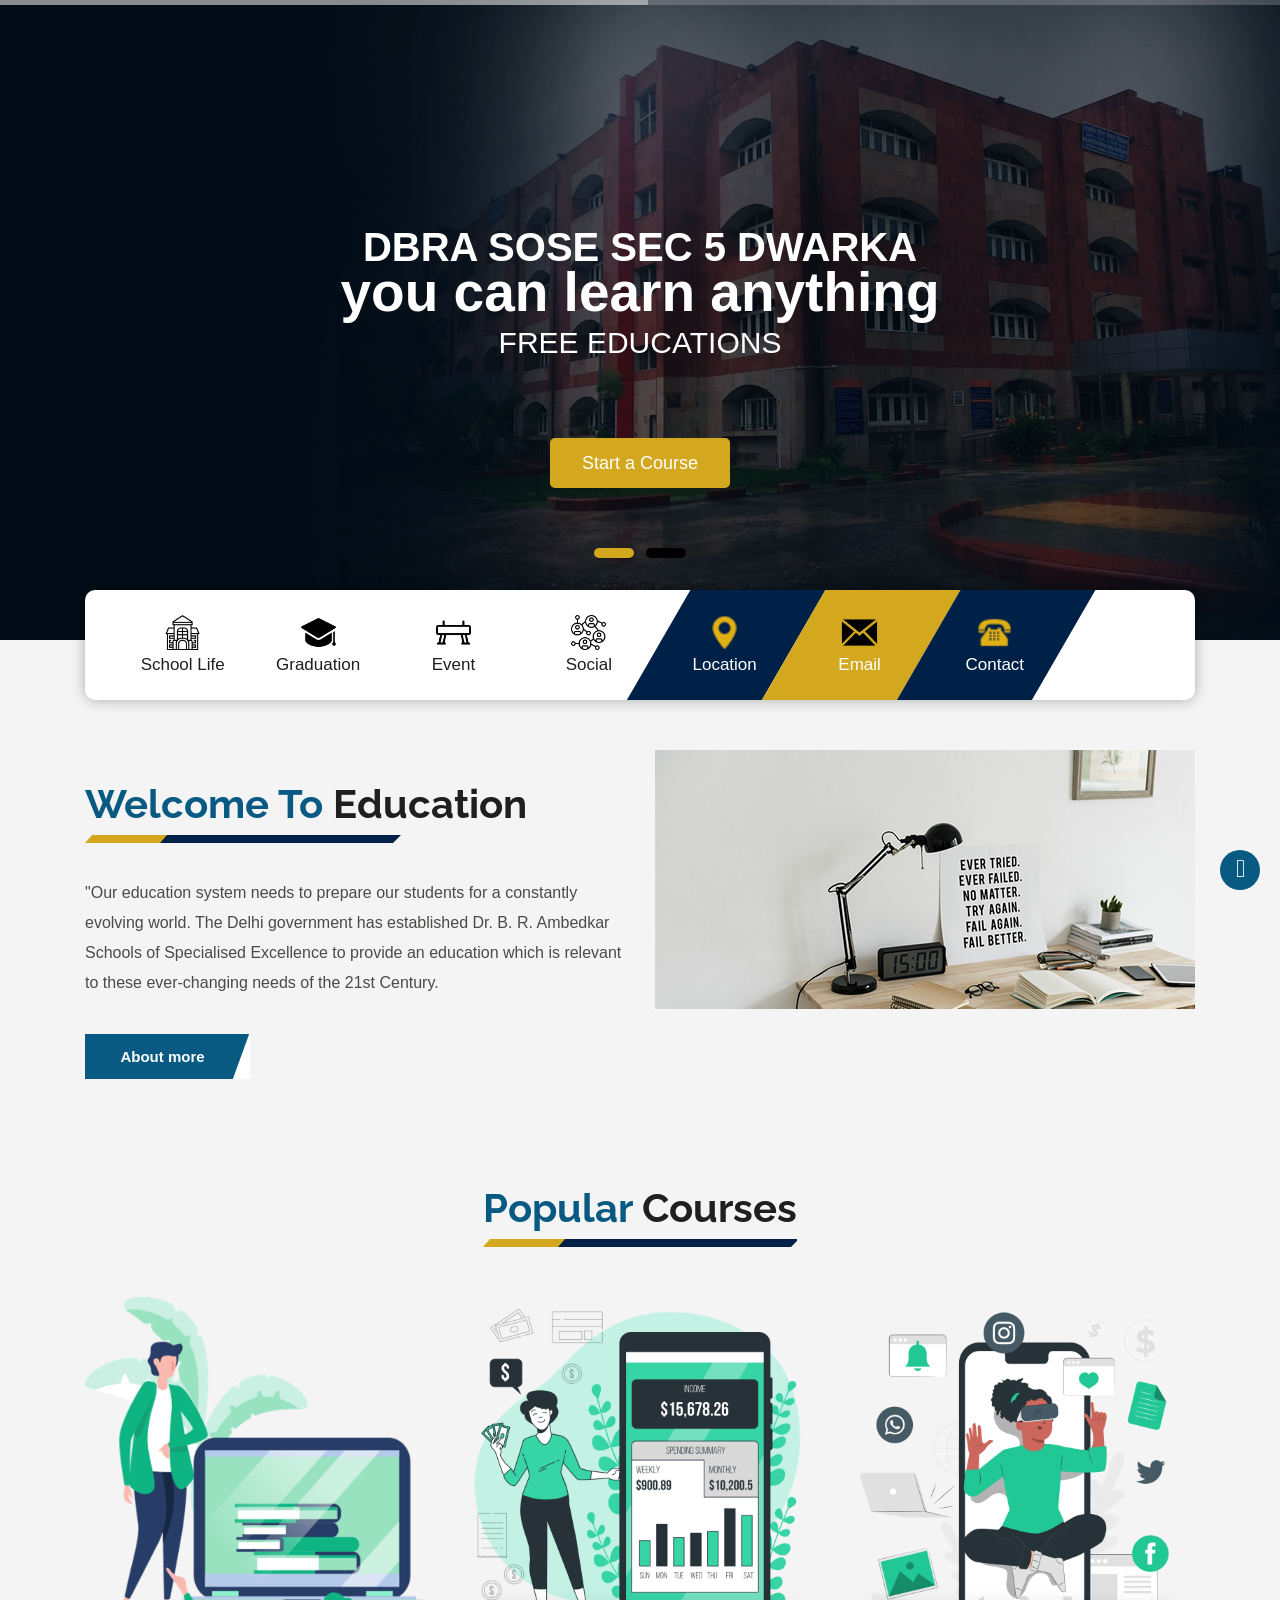
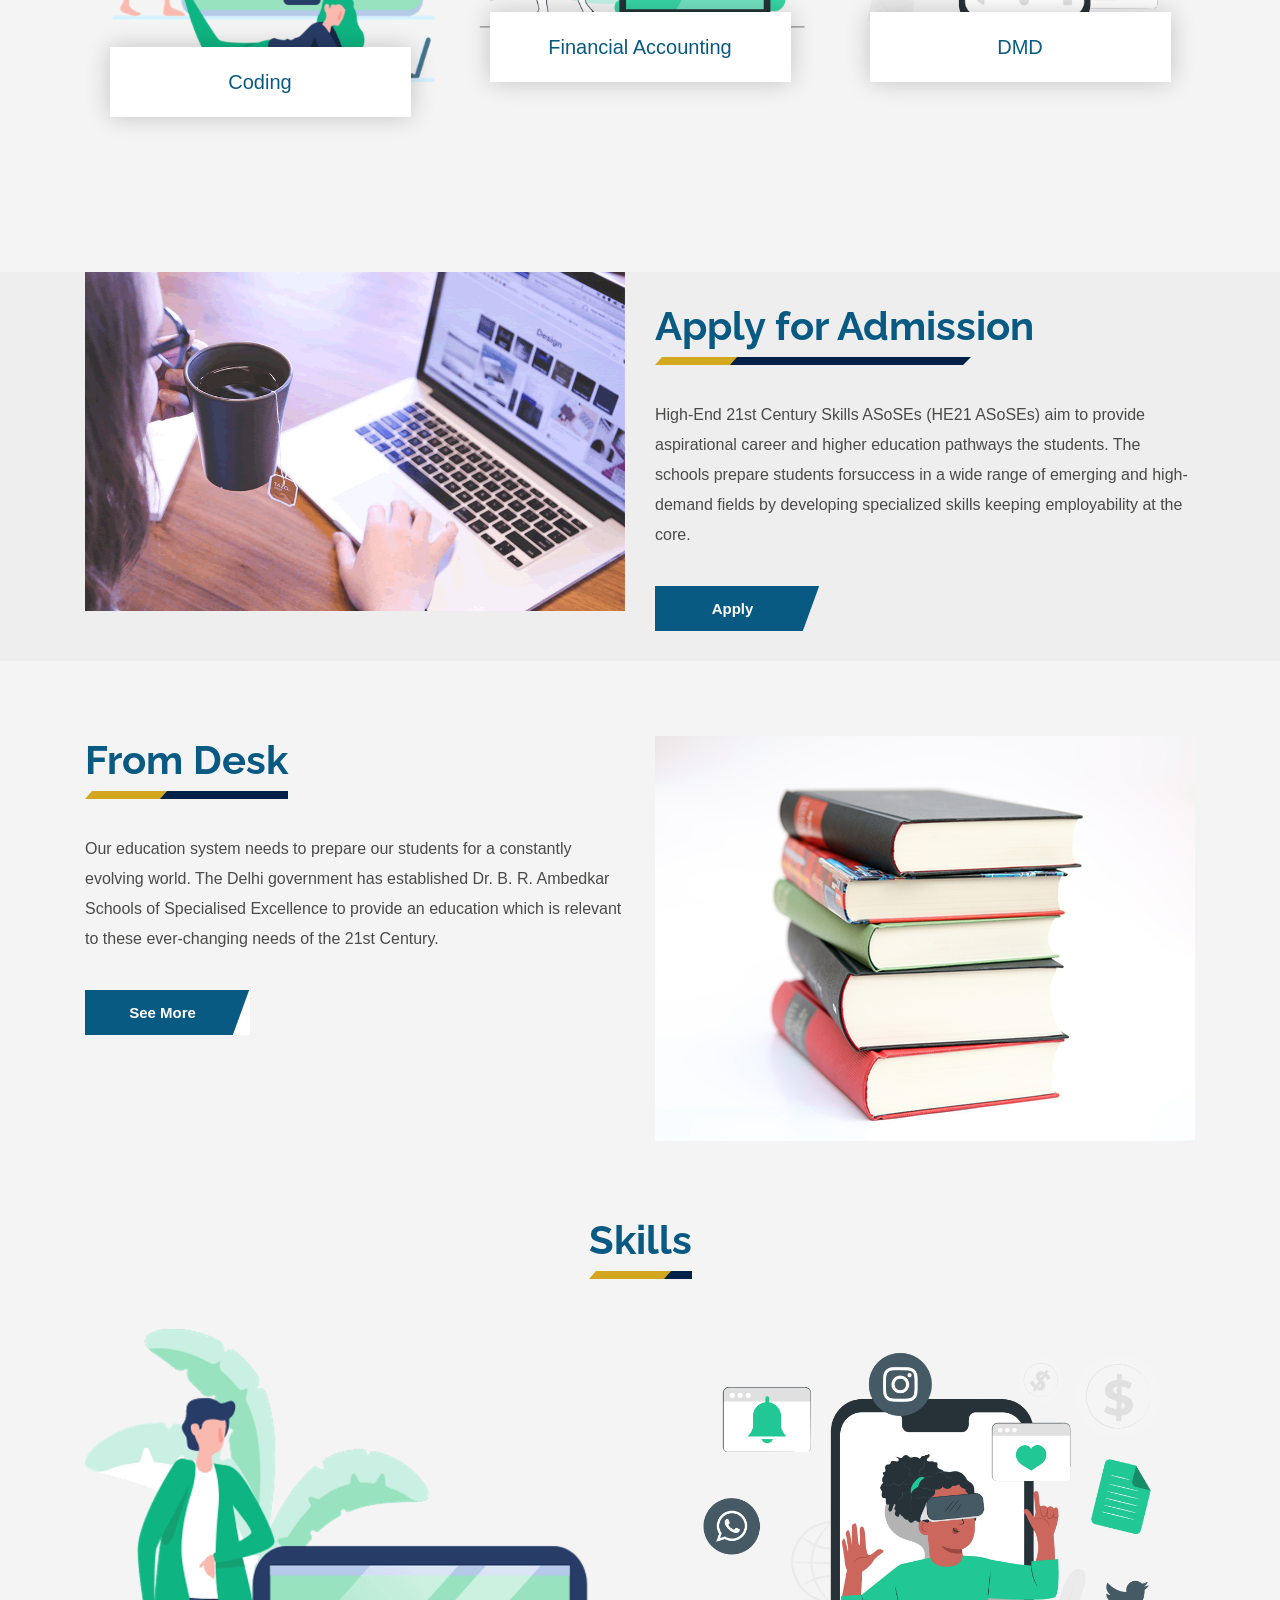
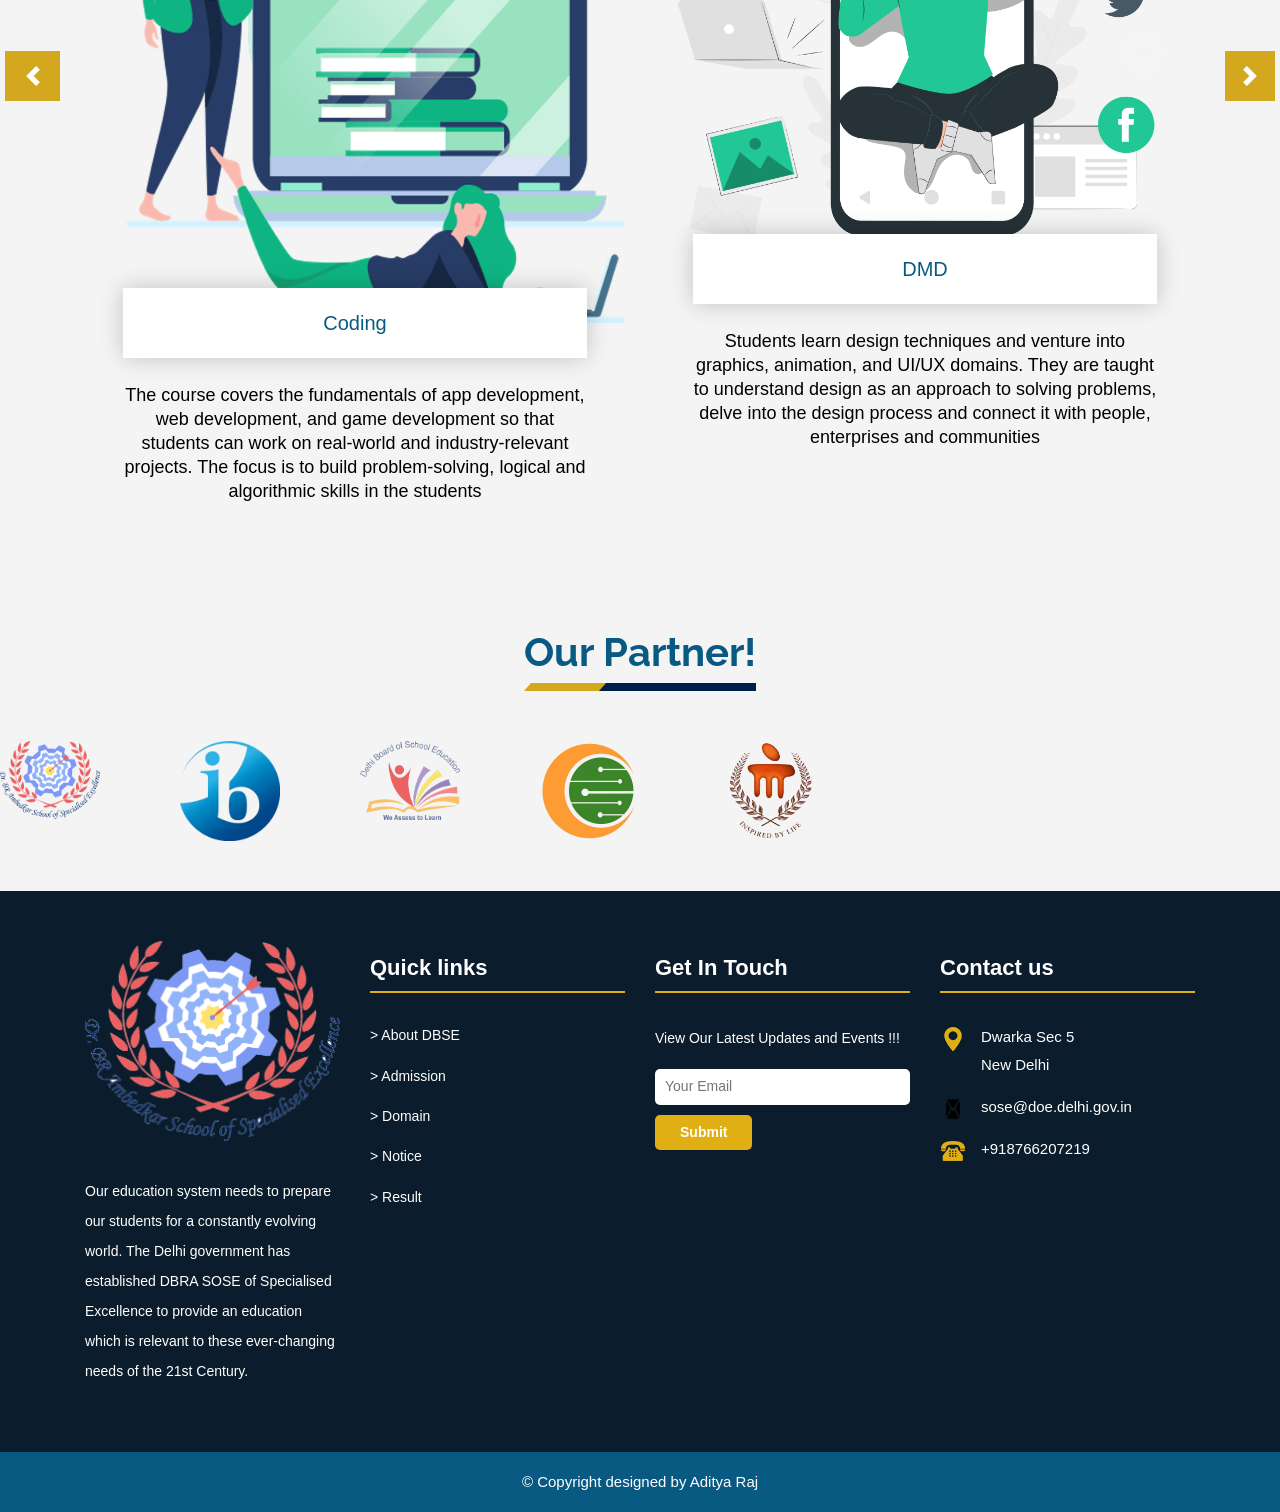
==== commit bf826d6b: "Update index.html" ====
--- a/index.html
+++ b/index.html
@@ -60,8 +60,8 @@
                         <li><a class="nav-link" href="html/student.html">STUDENT</a></li>
 			<li><a class="nav-link" href="contact.html">CONTACT</a></li>
 			<li><a class="nav-link" href="event.html">EVENT</a></li>
-		        <li><a class="nav-link" href="login.html"><img src="images/user.svg" 
-			alt="Event Icon" class="icon"></a></li>
+		        <li><a class="nav-link" href="event.html"><img src="images/user.svg" alt="Icon" class="icon">.</a></li>
+
 
 
 
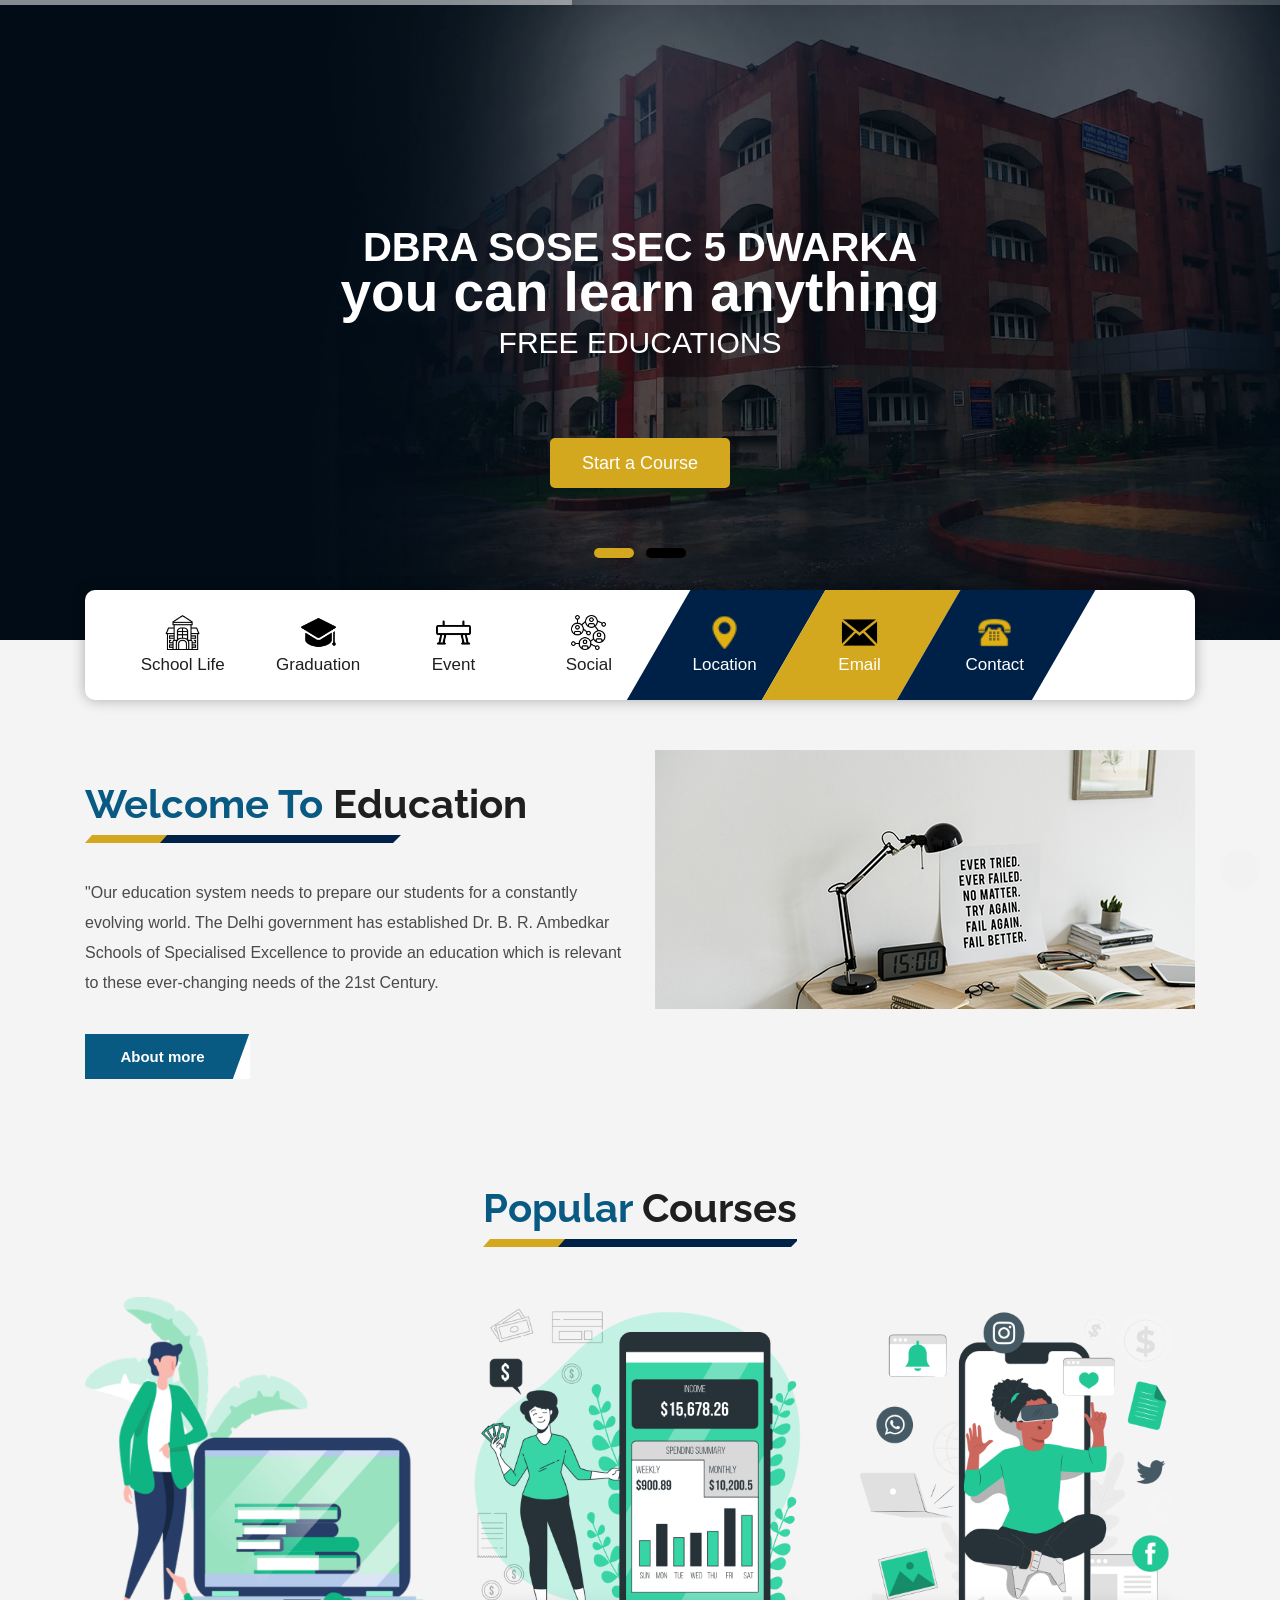
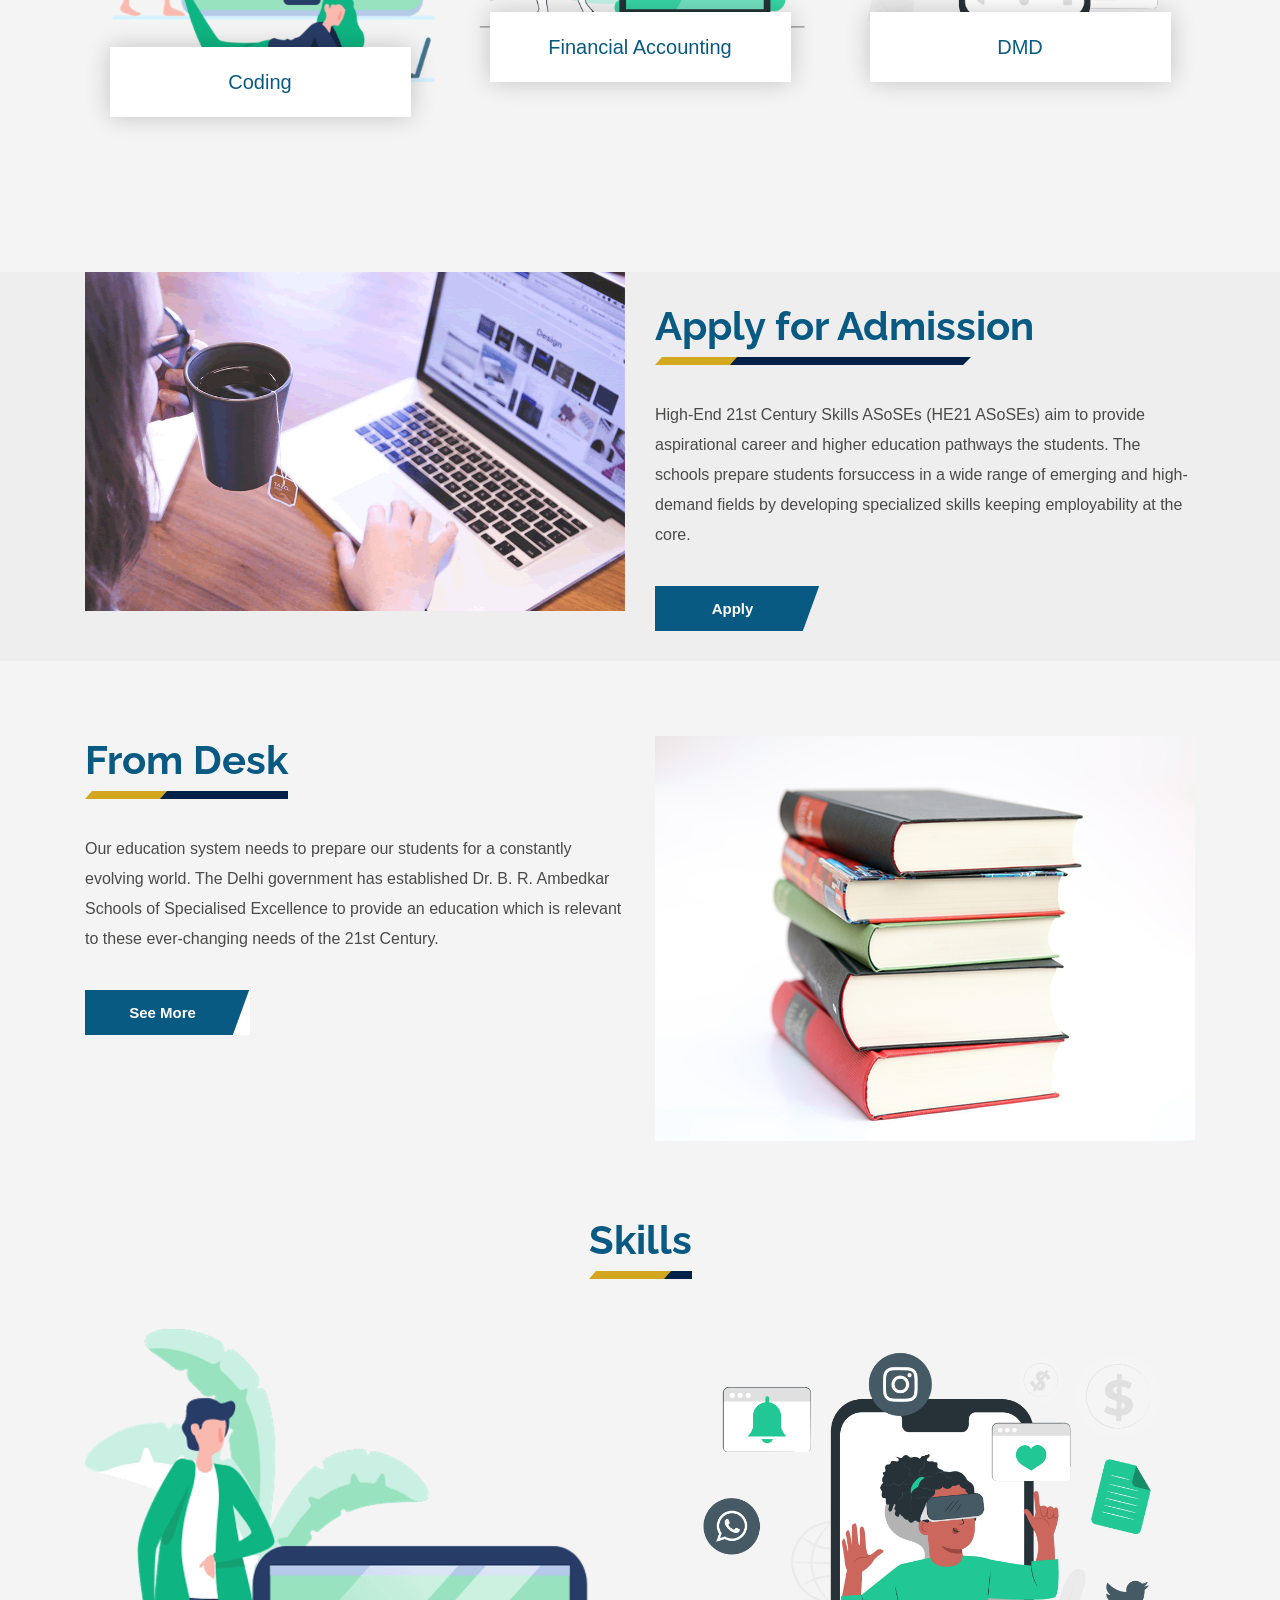
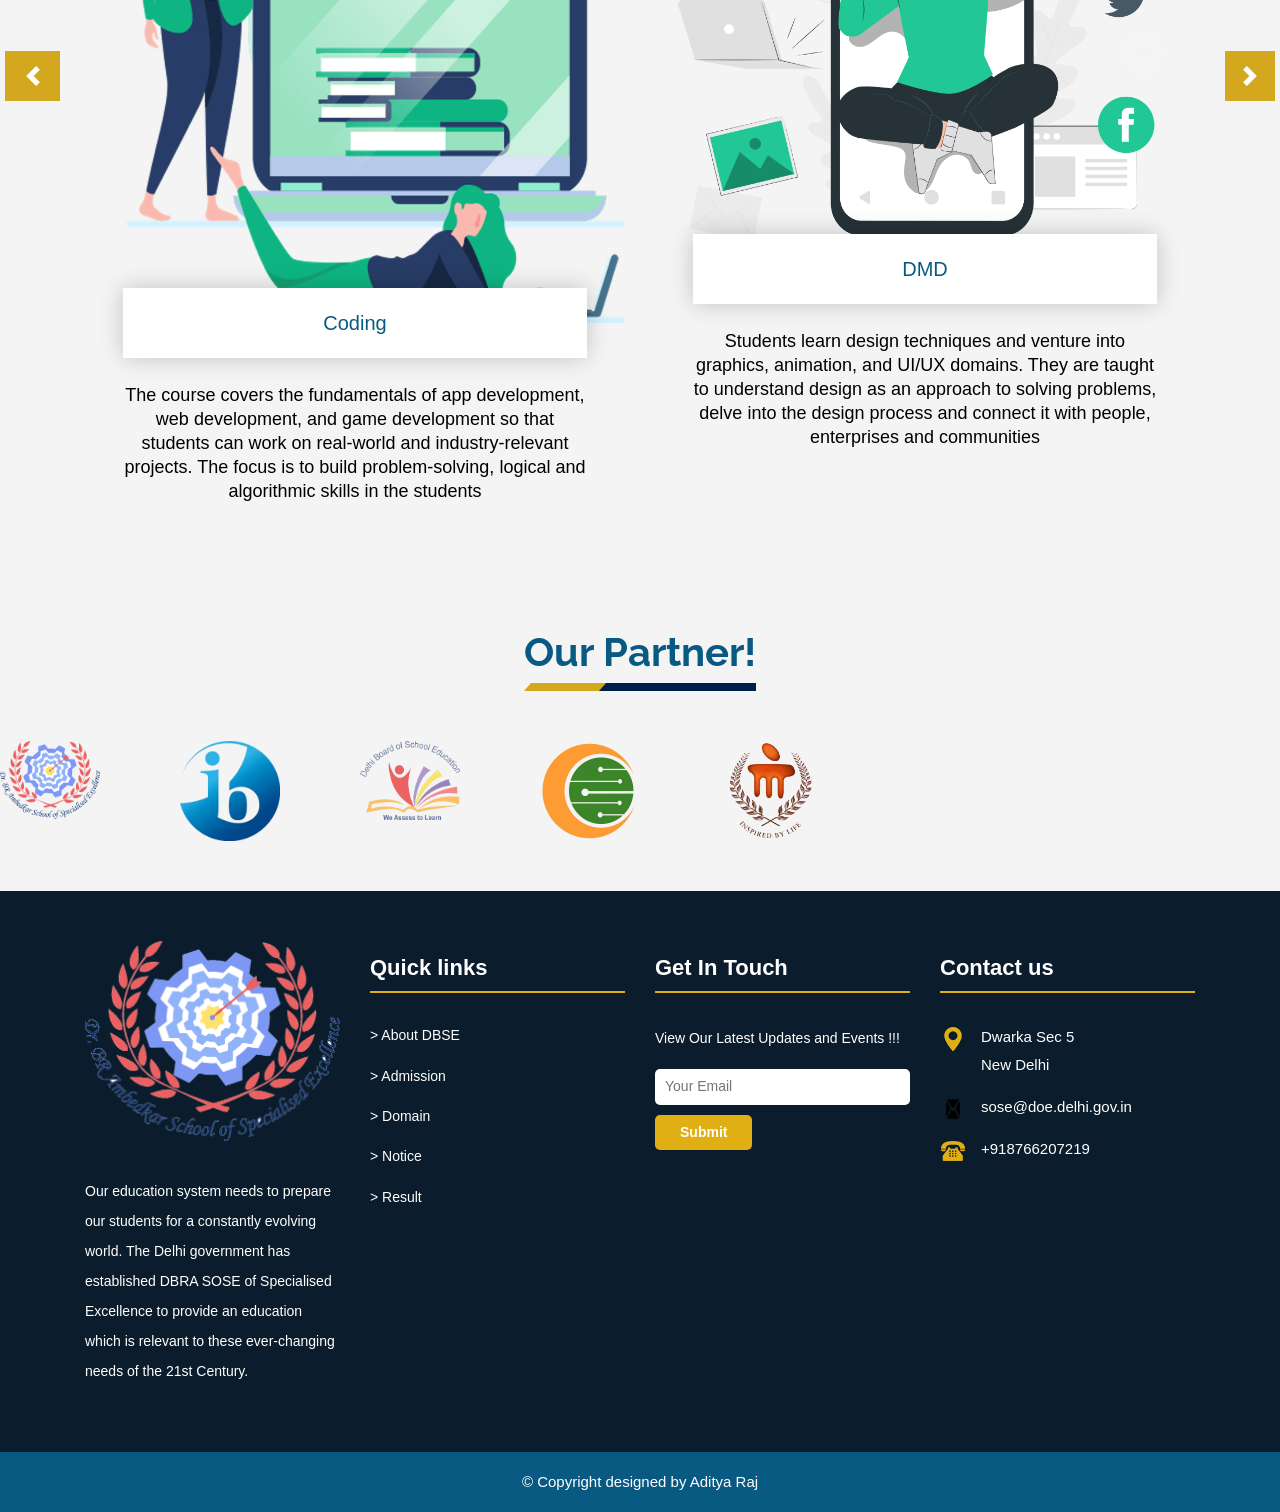
==== commit 9cb34053: "Update index.html" ====
--- a/index.html
+++ b/index.html
@@ -60,7 +60,7 @@
                         <li><a class="nav-link" href="html/student.html">STUDENT</a></li>
 			<li><a class="nav-link" href="contact.html">CONTACT</a></li>
 			<li><a class="nav-link" href="event.html">EVENT</a></li>
-		        <li><a class="nav-link" href="event.html"><img src="images/user.svg" alt="Icon" class="icon">.</a></li>
+		        <li><a class="nav-link" href="login.html"><img src="images/user.svg" alt="Icon" class="icon">.</a></li>
 
 
 
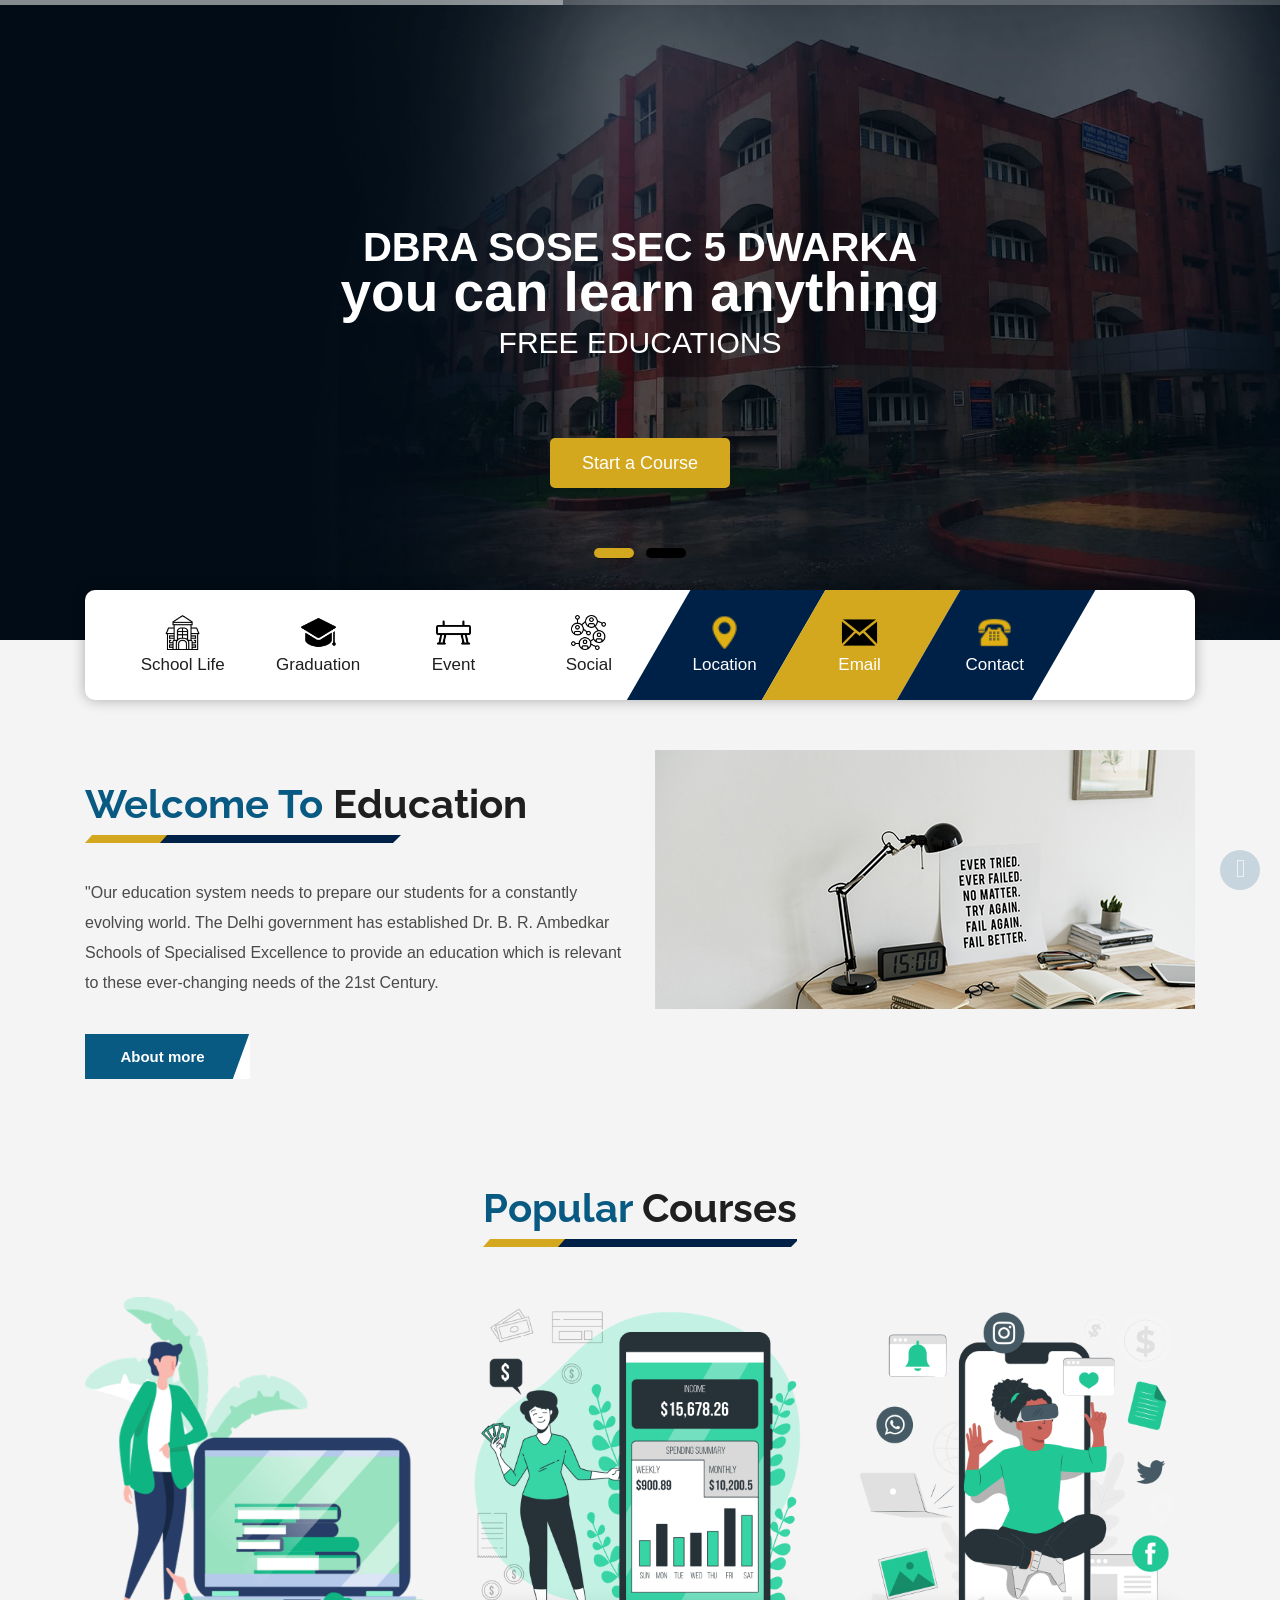
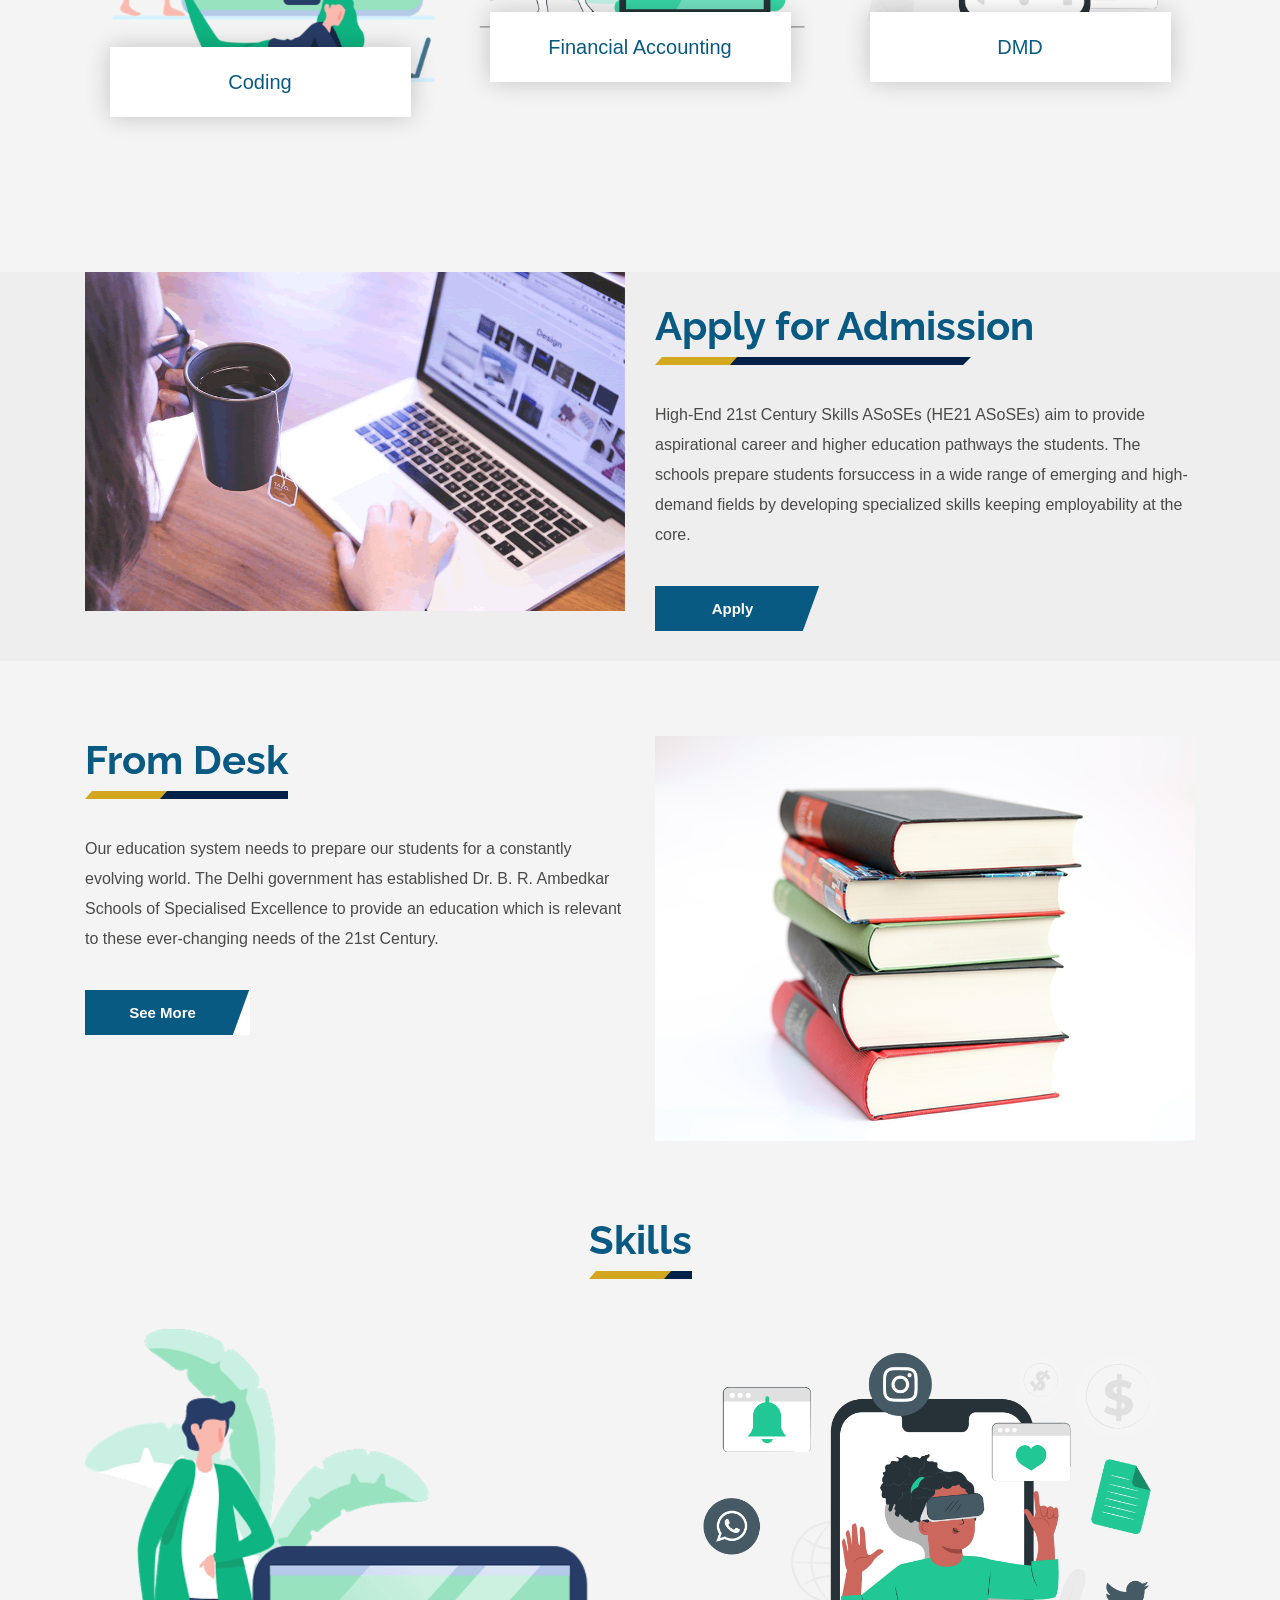
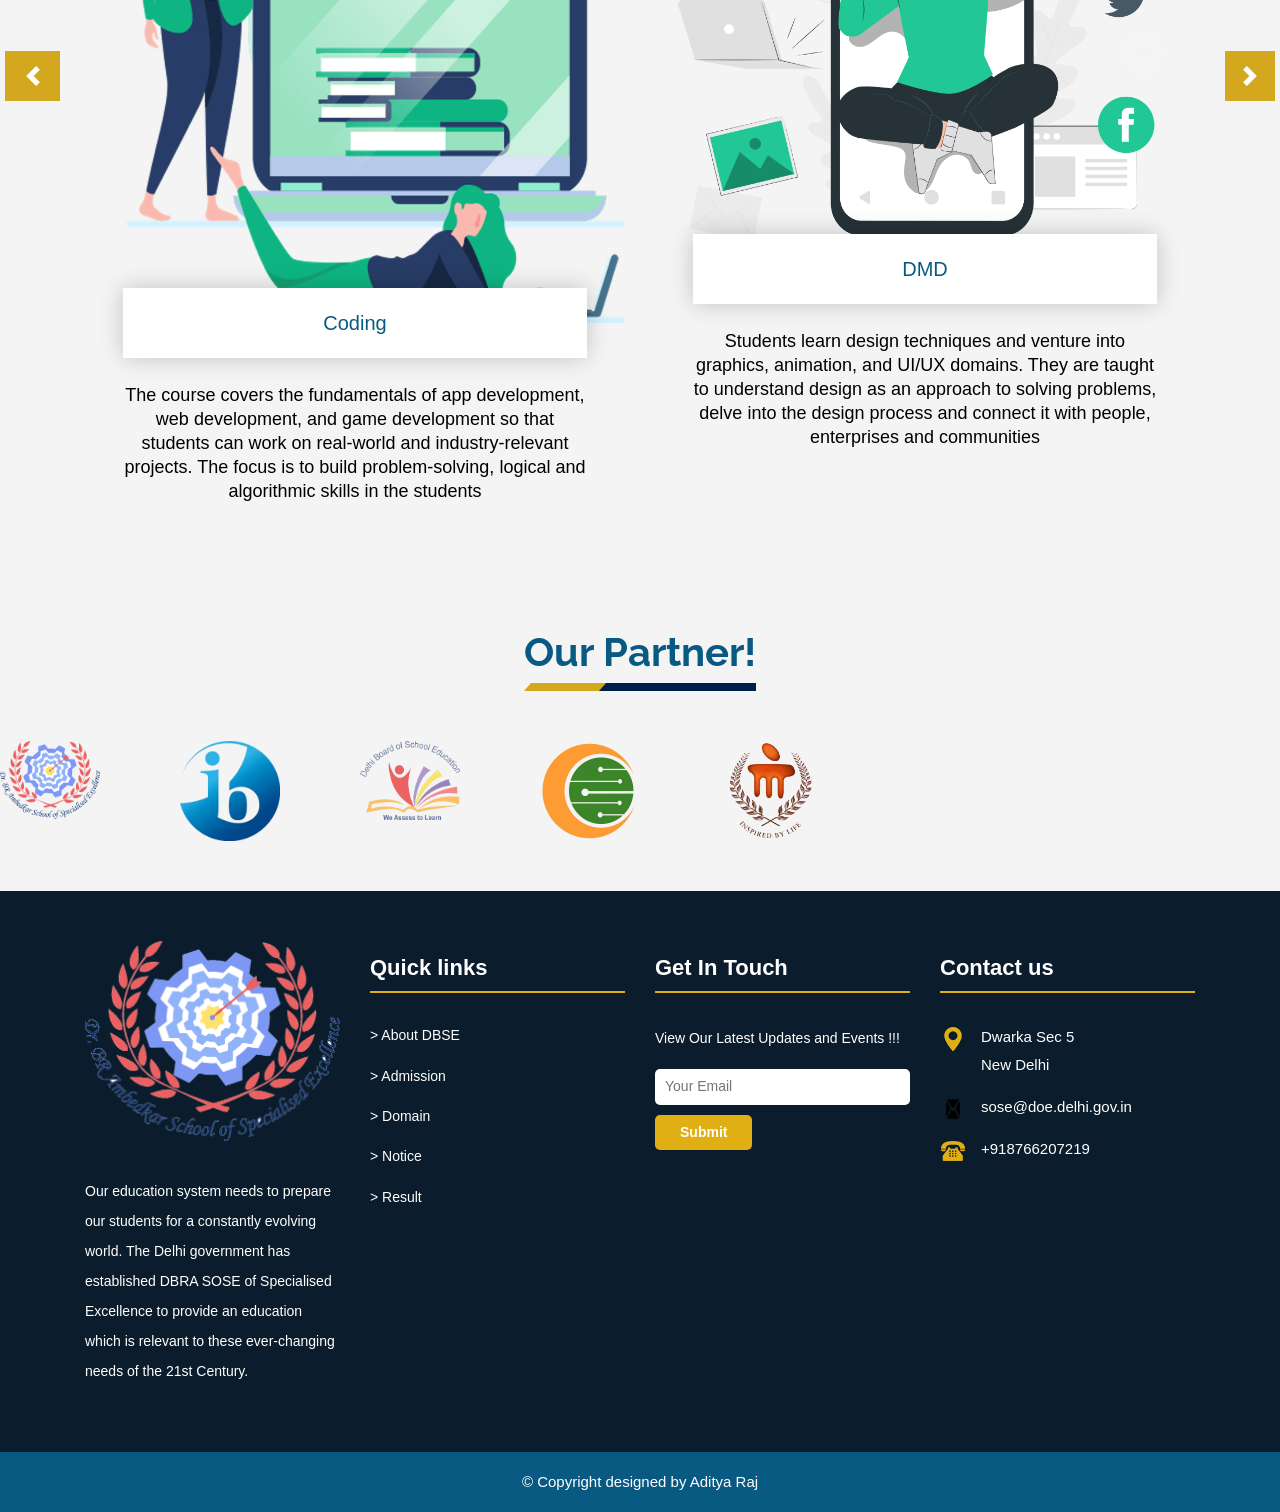
==== commit ac5a94ab: "Update index.html" ====
--- a/index.html
+++ b/index.html
@@ -60,7 +60,7 @@
                         <li><a class="nav-link" href="html/student.html">STUDENT</a></li>
 			<li><a class="nav-link" href="contact.html">CONTACT</a></li>
 			<li><a class="nav-link" href="event.html">EVENT</a></li>
-		        <li><a class="nav-link" href="login.html"><img src="images/user.svg" alt="Icon" class="icon">.</a></li>
+		        <li><a class="nav-link" href="login.html"><img src="images/user.svg"></a></li>
 
 
 
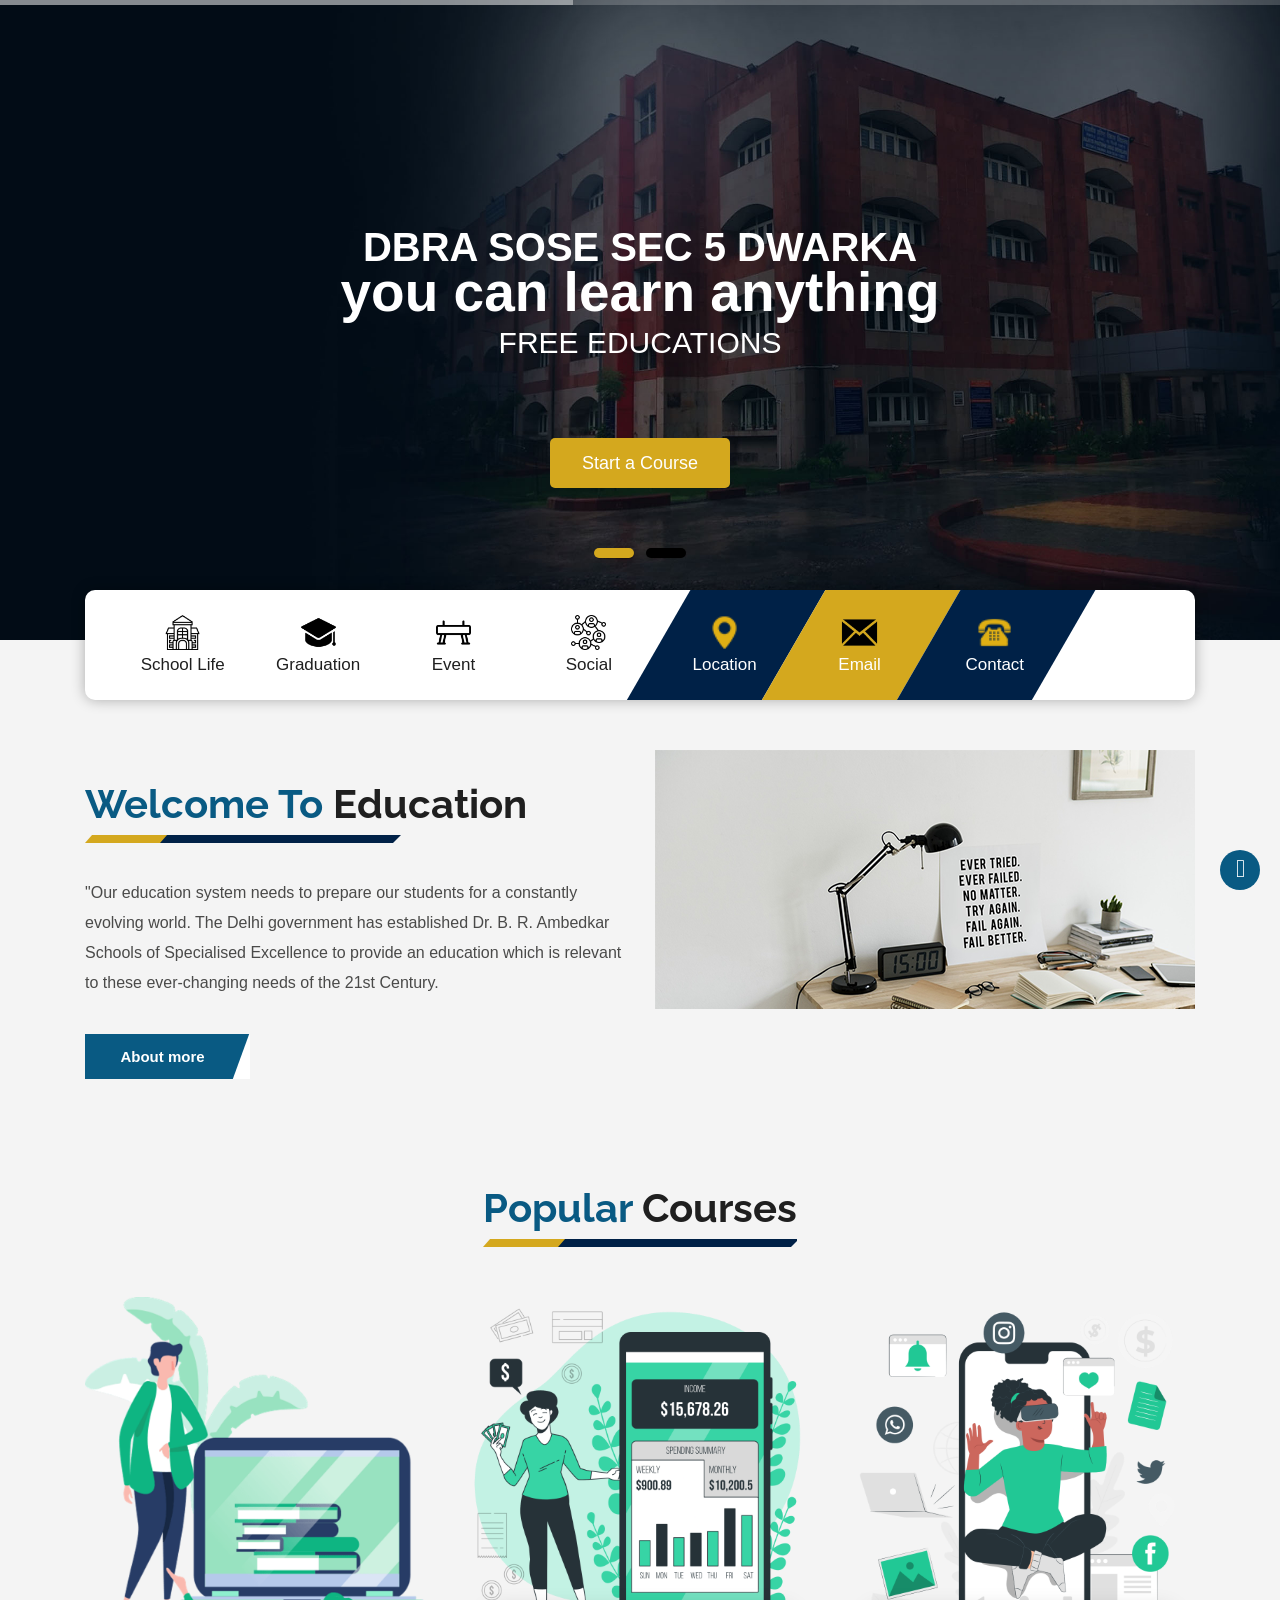
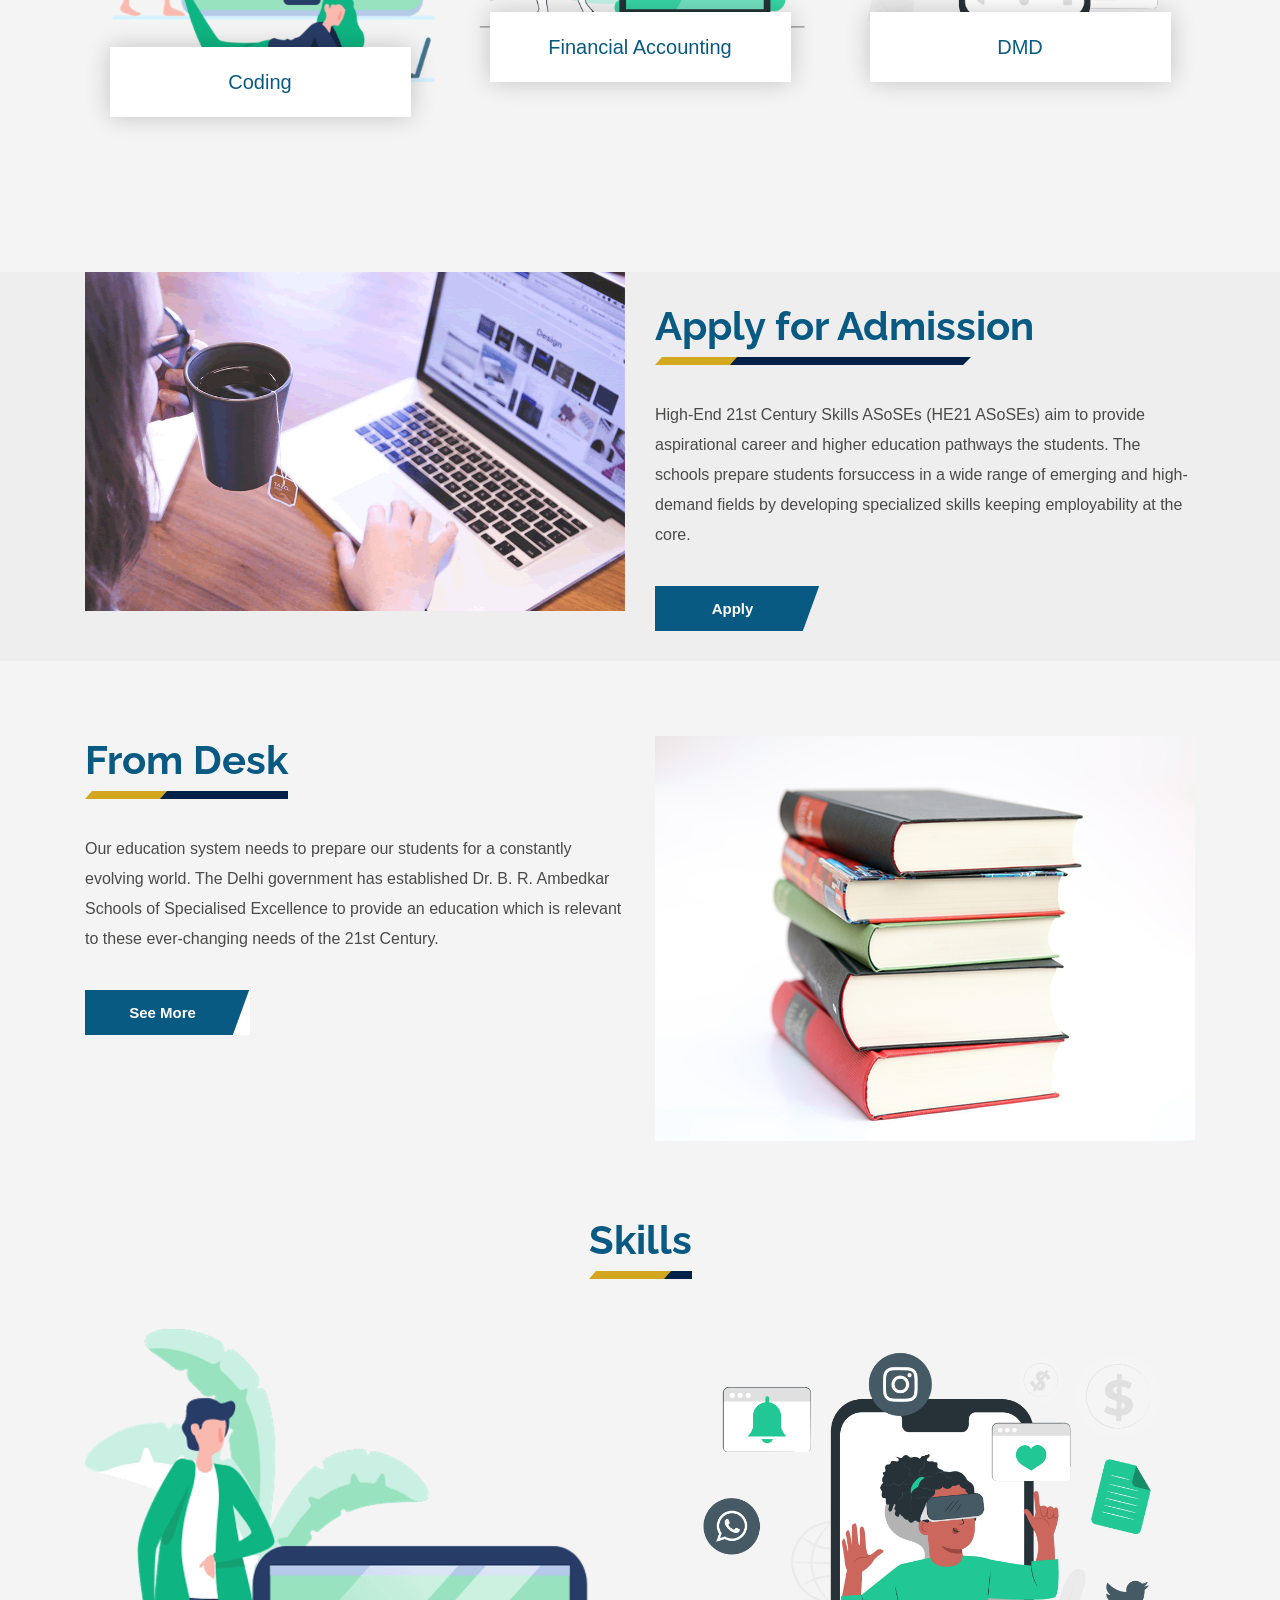
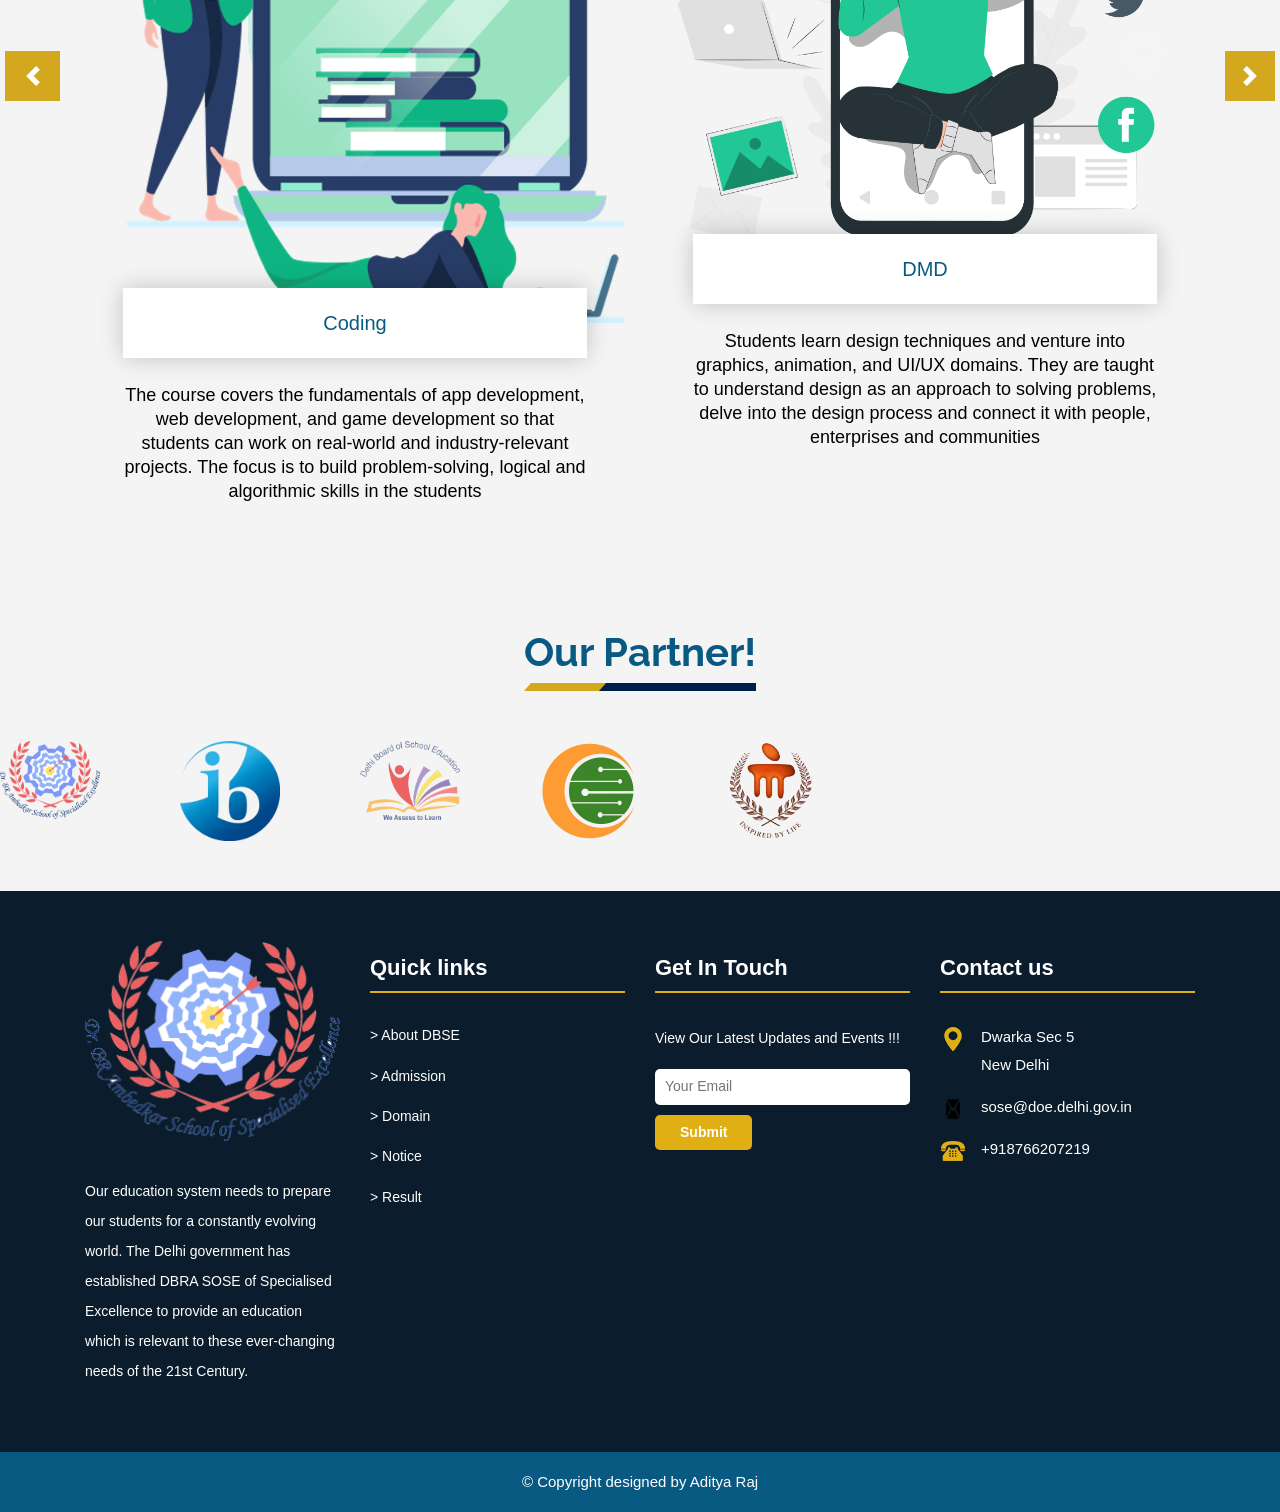
==== commit 731e4e26: "MAIN" ====
--- a/index.html
+++ b/index.html
@@ -55,17 +55,14 @@
                   <img src="images/logo.png" alt="image"></a>
                 
                     <ul class="navbar-nav">
-                        <li><a class="nav-link active" href="index.html">HOME</a></li>
-                        <li><a class="nav-link" href="about.html">ABOUT</a></li>
-                        <li><a class="nav-link" href="html/student.html">STUDENT</a></li>
+            <li><a class="nav-link active" href="index.html">HOME</a></li>
+            <li><a class="nav-link" href="about.html">ABOUT</a></li>
+            <li><a class="nav-link" href="html/student.html">STUDENT</a></li>
 			<li><a class="nav-link" href="contact.html">CONTACT</a></li>
 			<li><a class="nav-link" href="event.html">EVENT</a></li>
-		        <li><a class="nav-link" href="login.html"><img src="images/user.svg"></a></li>
-
-
-
-
-                    </ul>
+		    <li><a class="nav-link" href="login.html"><img src="images/user.svg"></a></li>
+
+                      </ul>
                 </div>
 
 
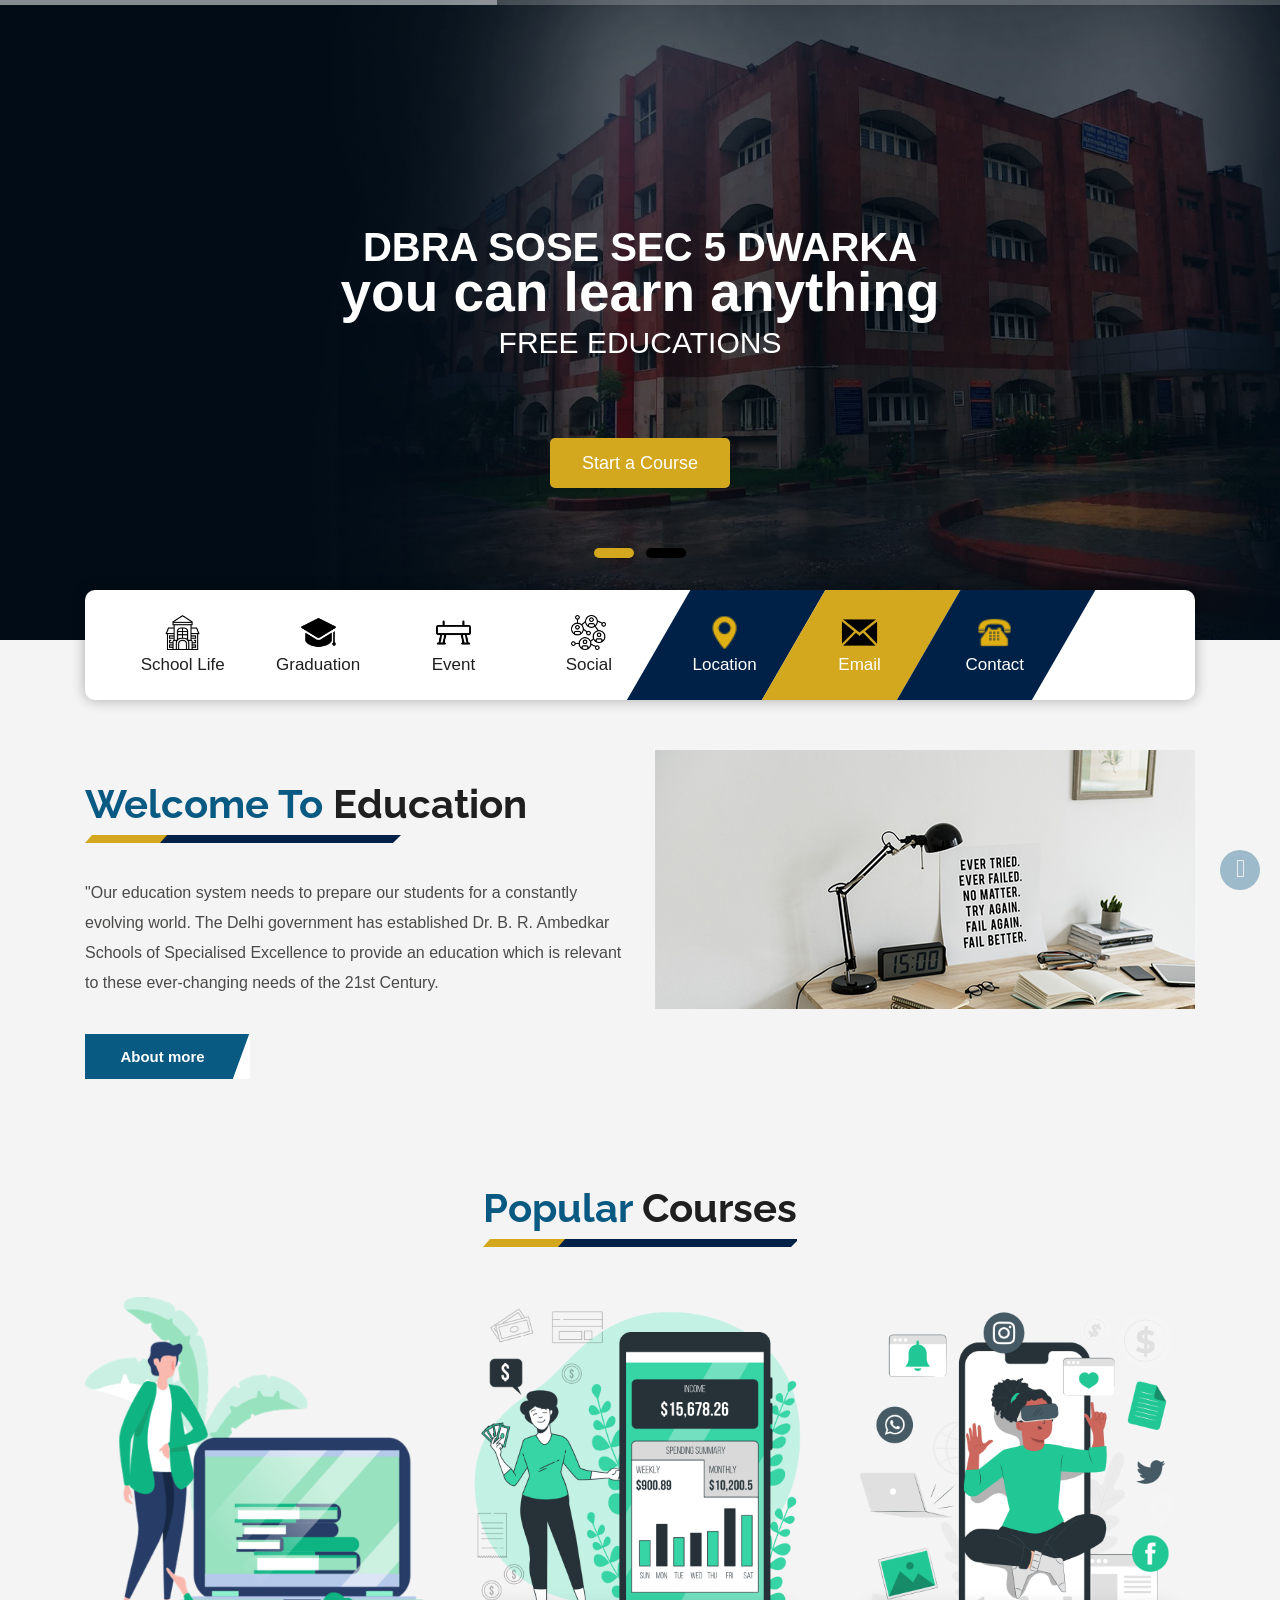
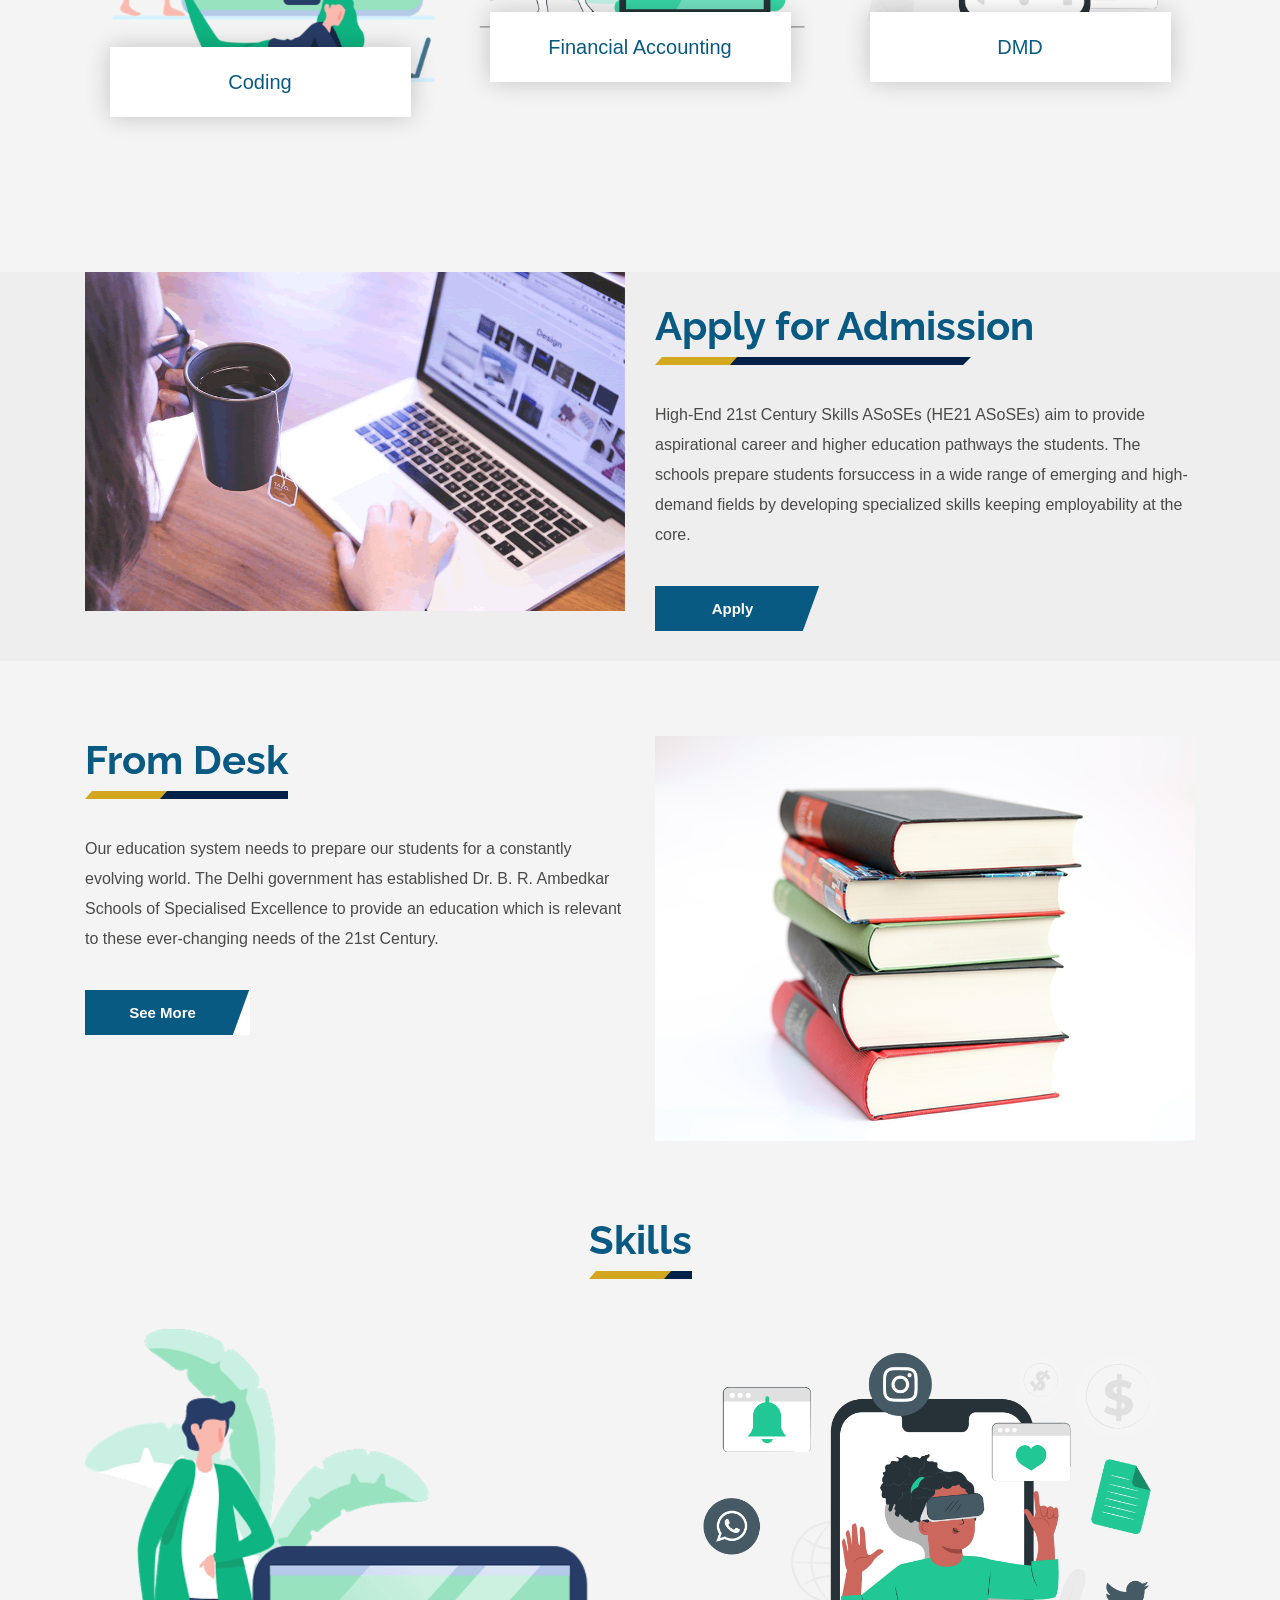
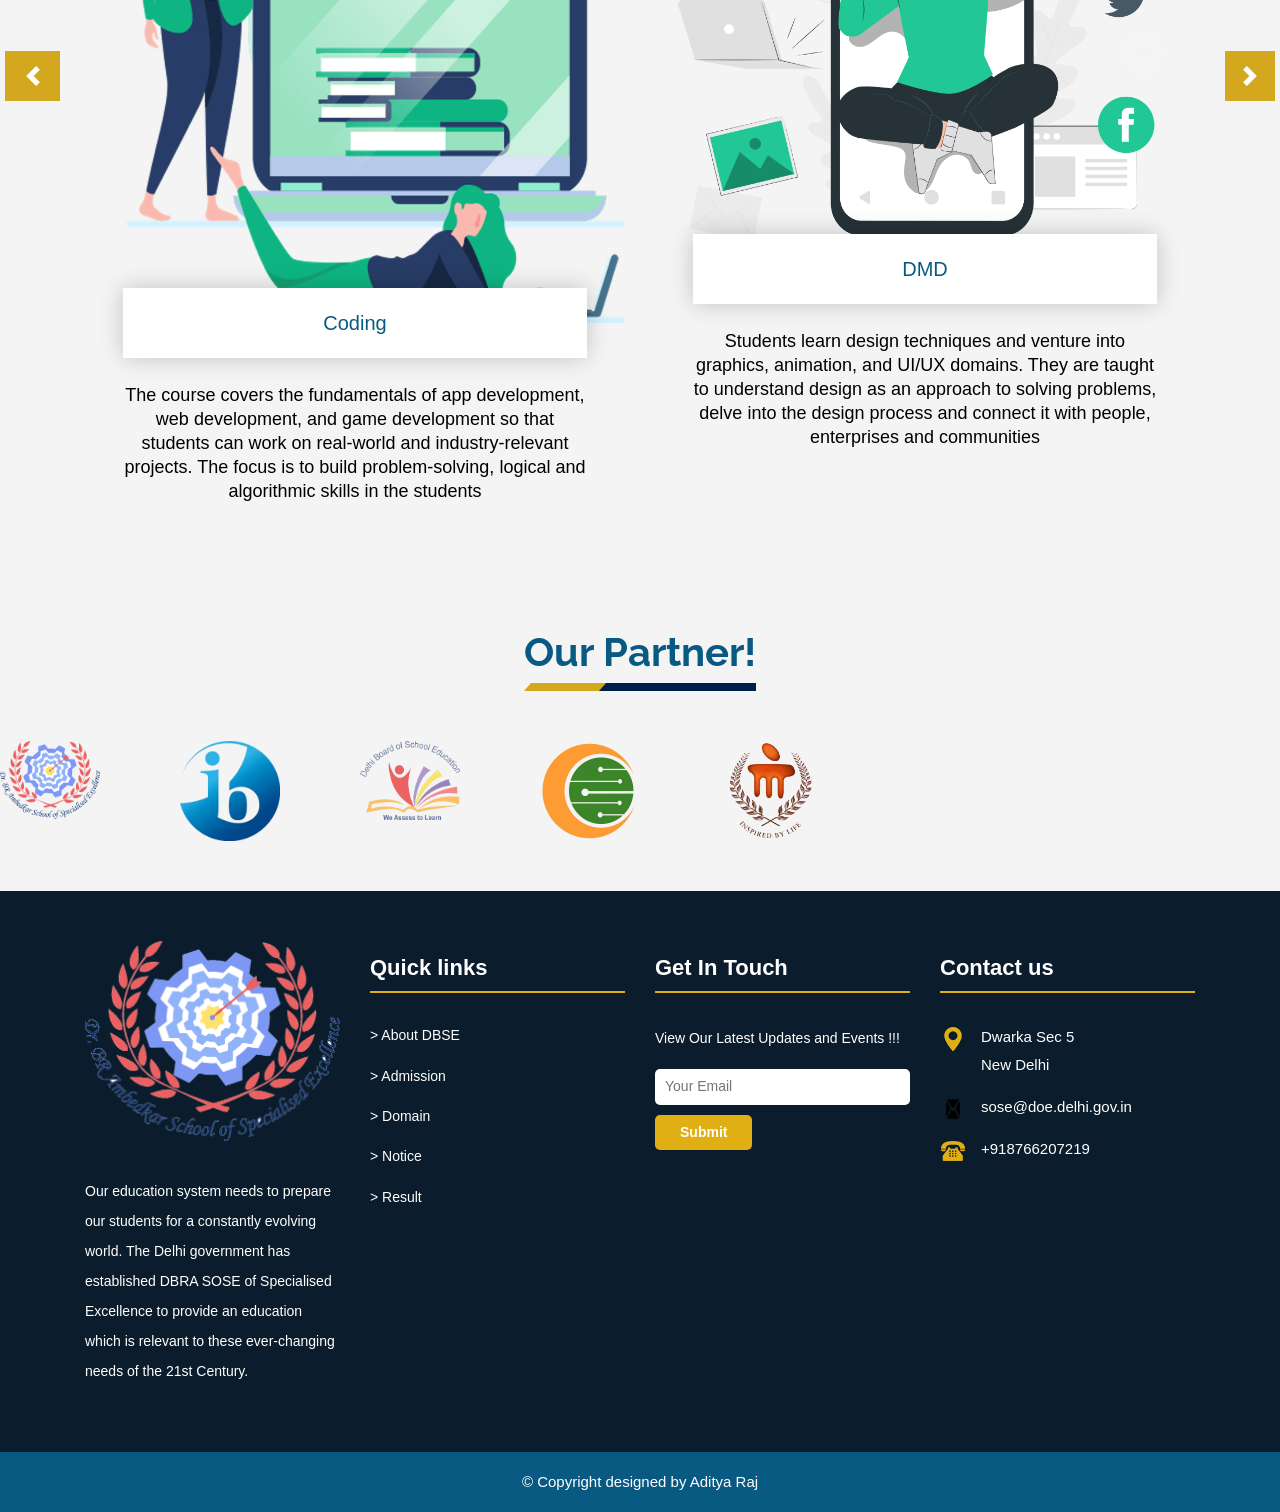
==== commit 38928a11: "MAIN" ====
--- a/index.html
+++ b/index.html
@@ -57,10 +57,9 @@
                     <ul class="navbar-nav">
             <li><a class="nav-link active" href="index.html">HOME</a></li>
             <li><a class="nav-link" href="about.html">ABOUT</a></li>
-            <li><a class="nav-link" href="html/student.html">STUDENT</a></li>
-			<li><a class="nav-link" href="contact.html">CONTACT</a></li>
-			<li><a class="nav-link" href="event.html">EVENT</a></li>
-		    <li><a class="nav-link" href="login.html"><img src="images/user.svg"></a></li>
+	    <li><a class="nav-link" href="contact.html">CONTACT</a></li>
+	    <li><a class="nav-link" href="event.html">EVENT</a></li>
+	    <li><a class="nav-link" href="login.html"><img src="images/user.svg"></a></li>
 
                       </ul>
                 </div>
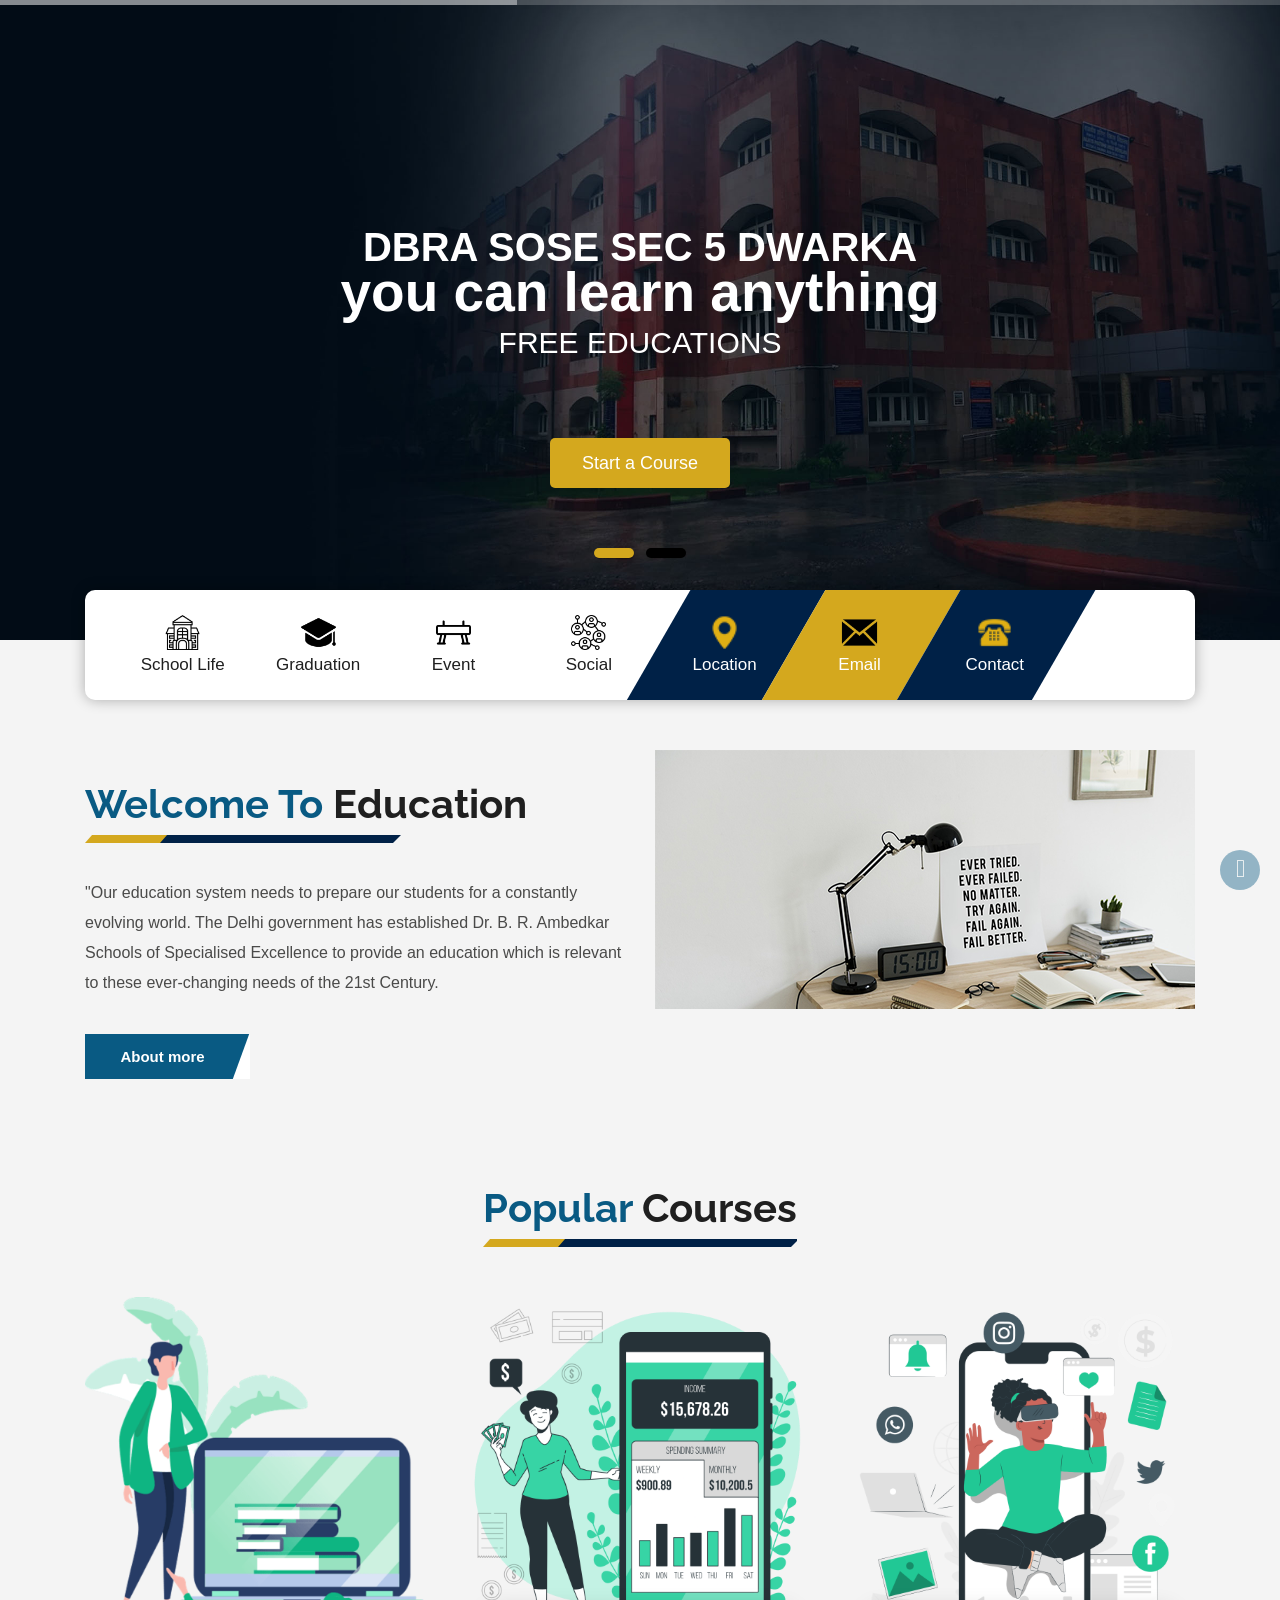
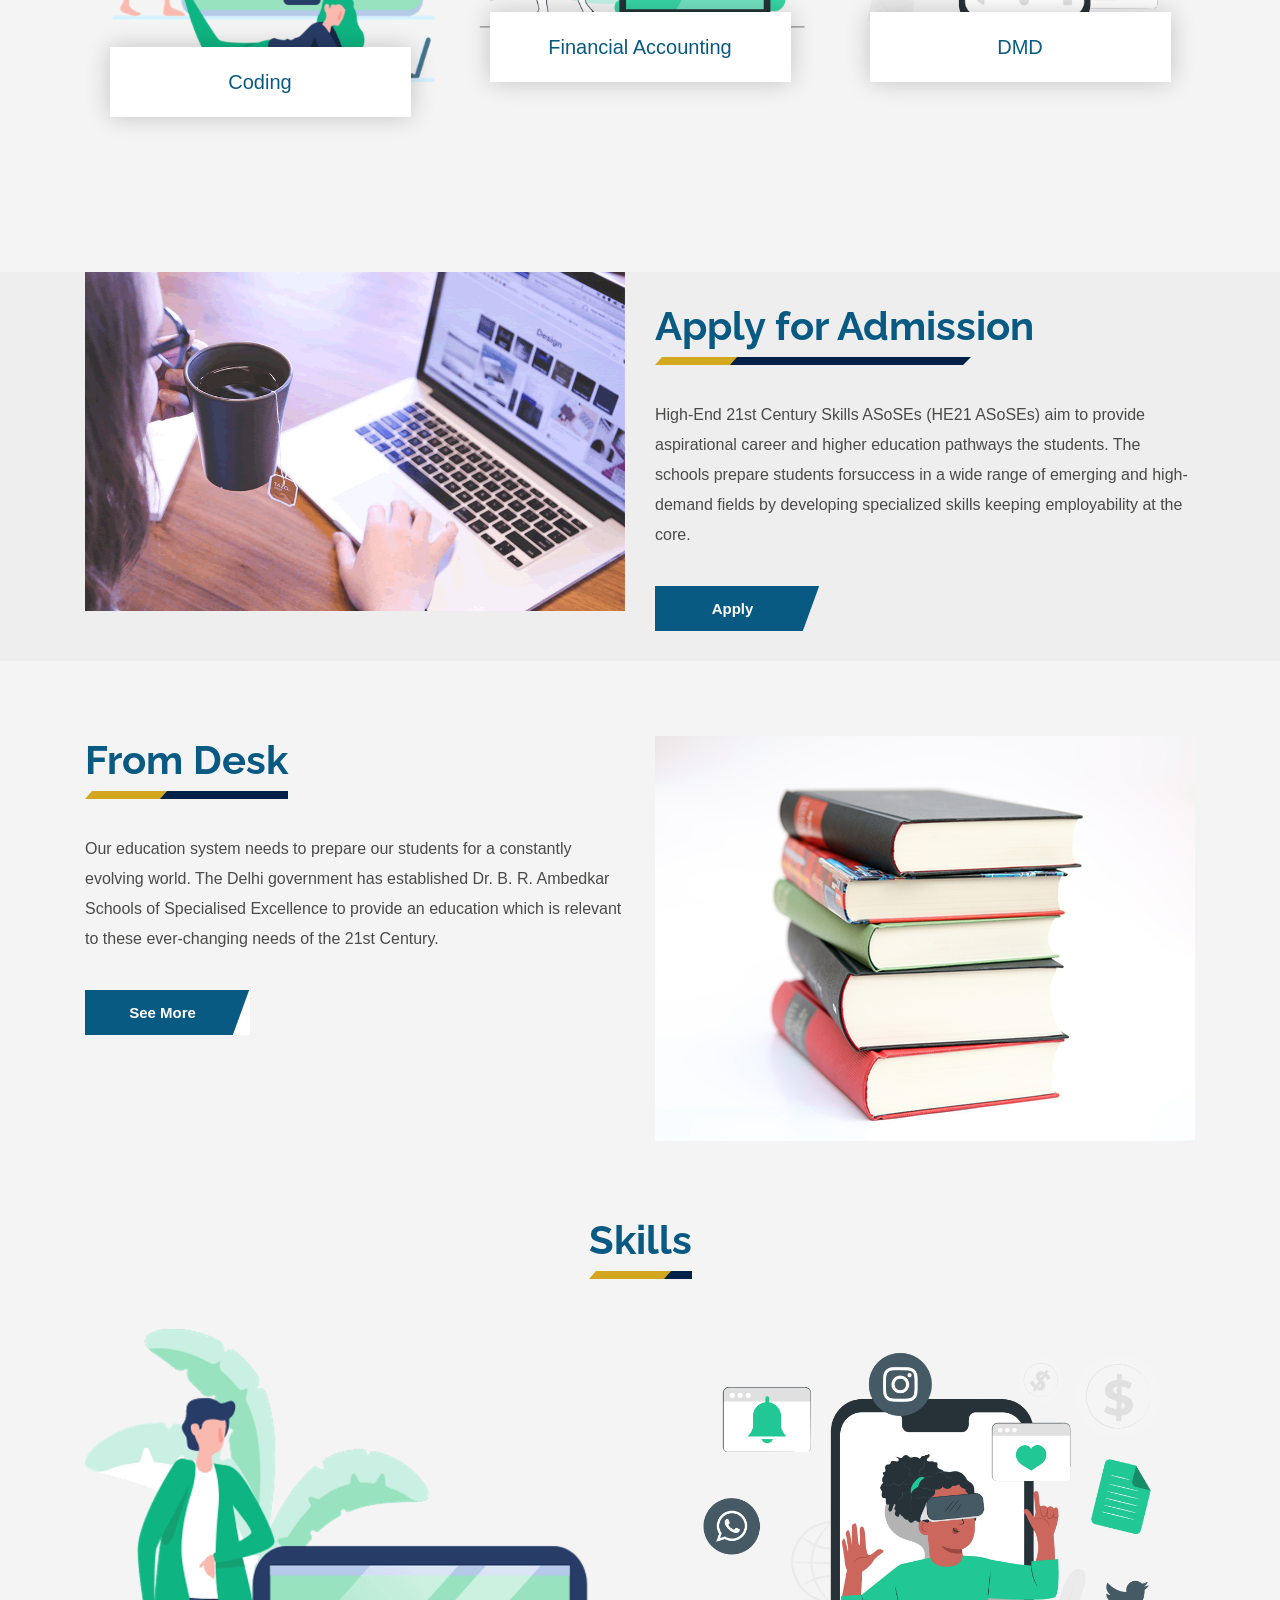
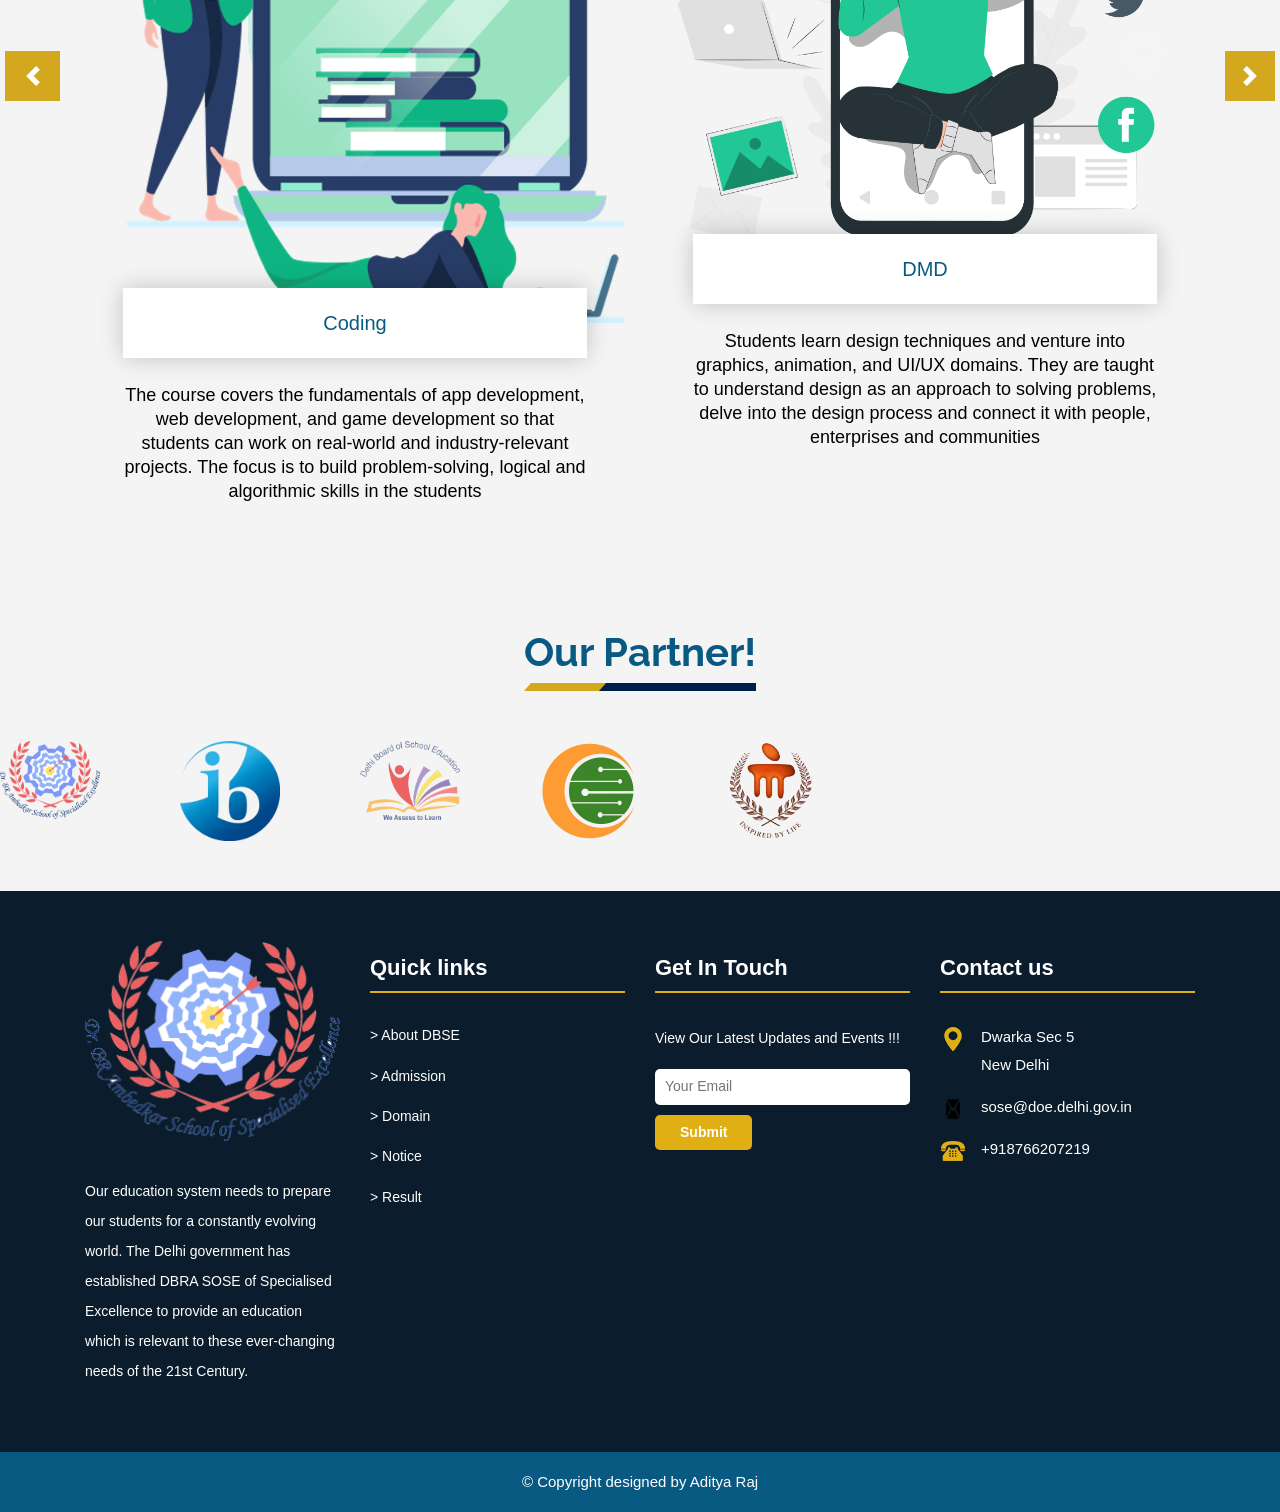
==== commit 63e04f70: "HTML" ====
--- a/index.html
+++ b/index.html
@@ -59,7 +59,7 @@
             <li><a class="nav-link" href="about.html">ABOUT</a></li>
 	    <li><a class="nav-link" href="contact.html">CONTACT</a></li>
 	    <li><a class="nav-link" href="event.html">EVENT</a></li>
-	    <li><a class="nav-link" href="login.html"><img src="images/user.svg"></a></li>
+	    <li><a class="nav-link" href="react.jsx"><img src="images/user.svg"></a></li>
 
                       </ul>
                 </div>
@@ -473,6 +473,21 @@
     <script src="js/custom.js"></script>
     <script src="js/popup.js"></script>
 
+
+	<!-- This is Bot-->
+	<script>
+window.embeddedChatbotConfig = {
+chatbotId: "F49a_Emk82kW4PhfWtQq3",
+domain: "www.chatbase.co"
+}
+</script>
+<script
+src="https://www.chatbase.co/embed.min.js"
+chatbotId="F49a_Emk82kW4PhfWtQq3"
+domain="www.chatbase.co"
+defer>
+</script>
+
 	
 </body>
 
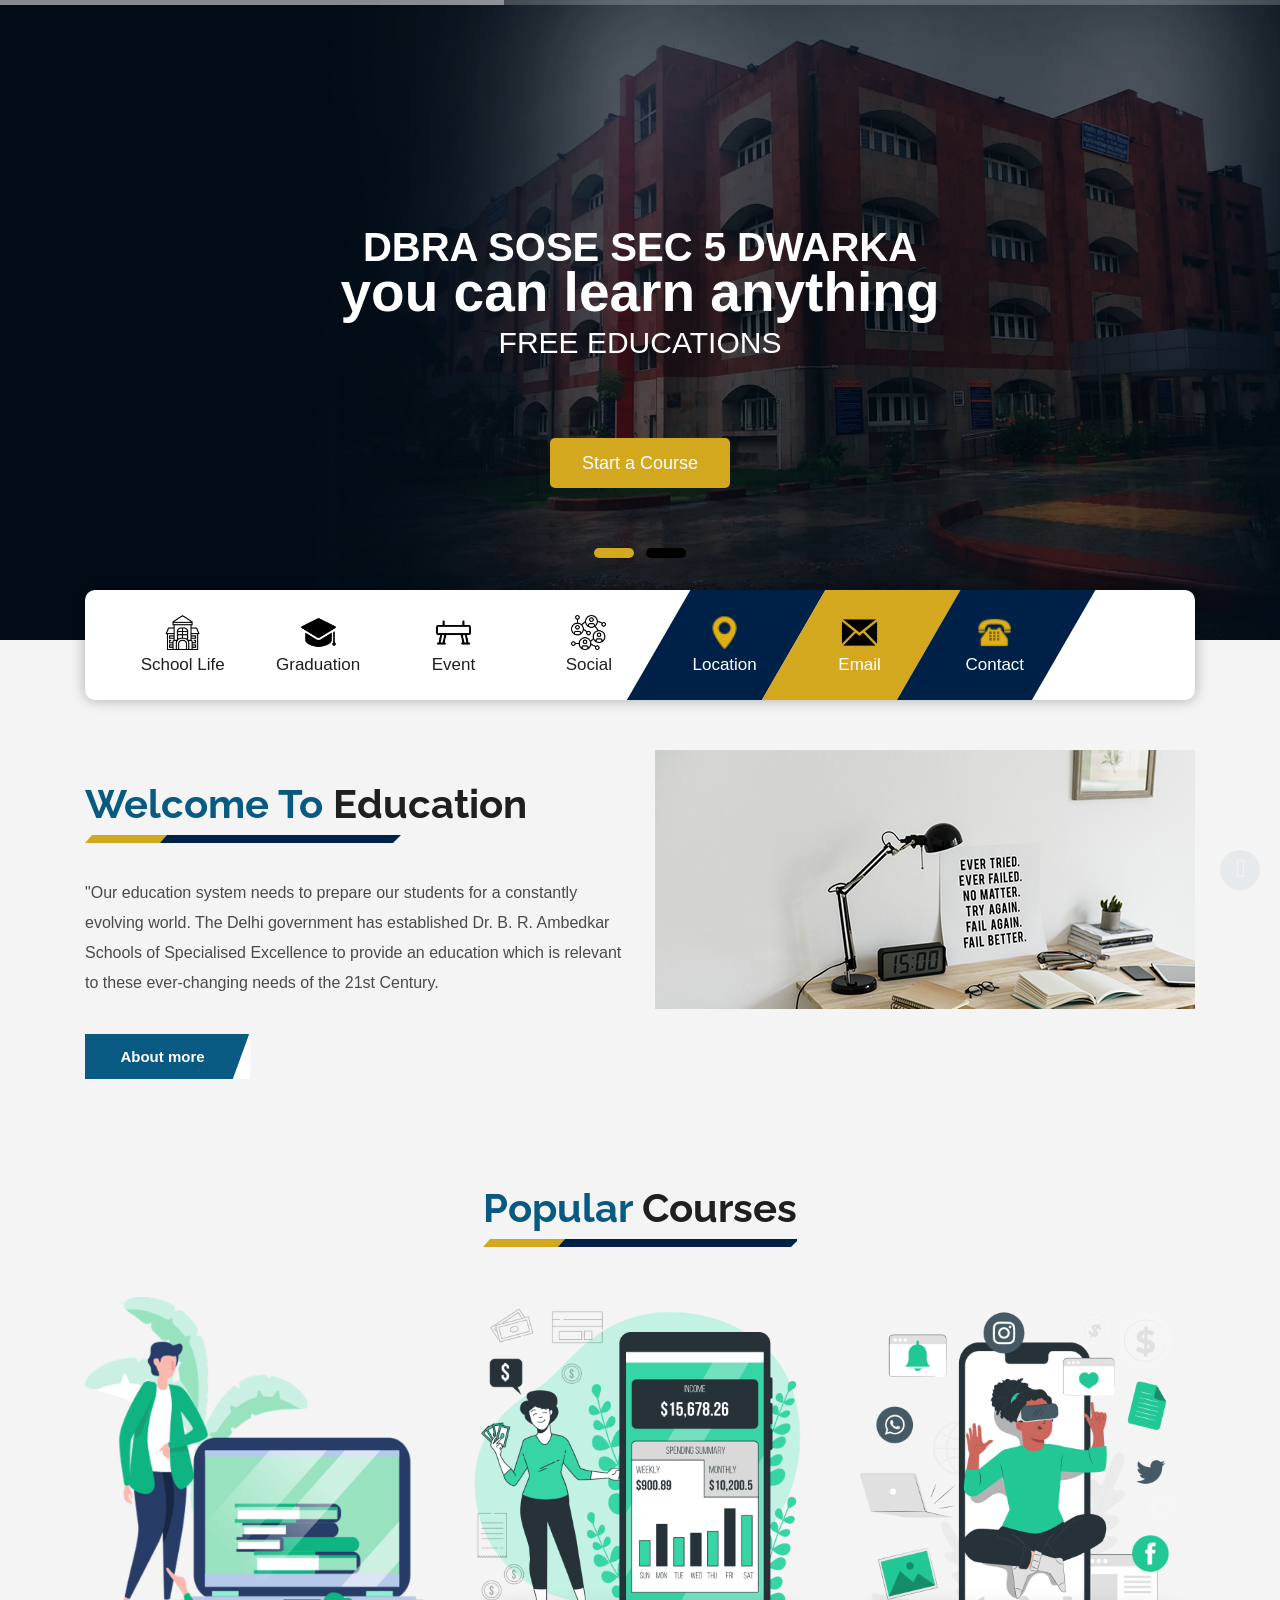
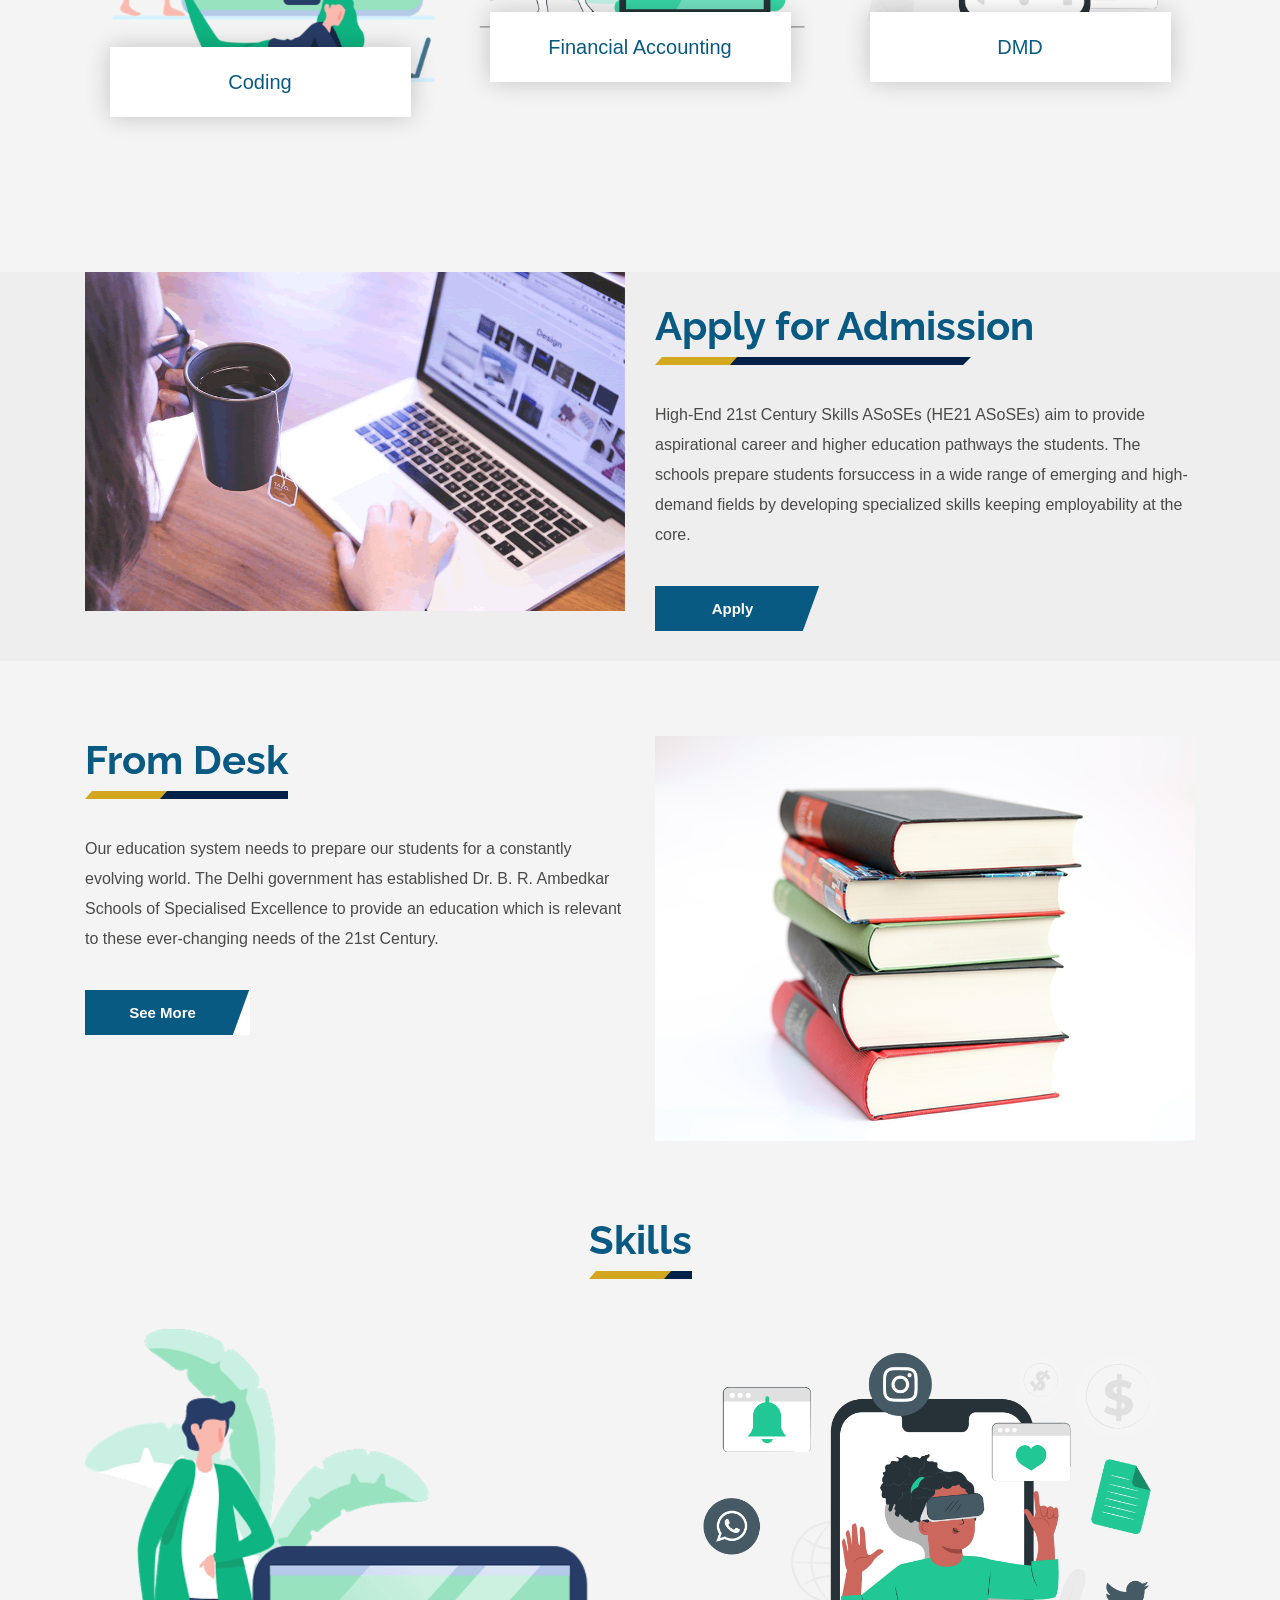
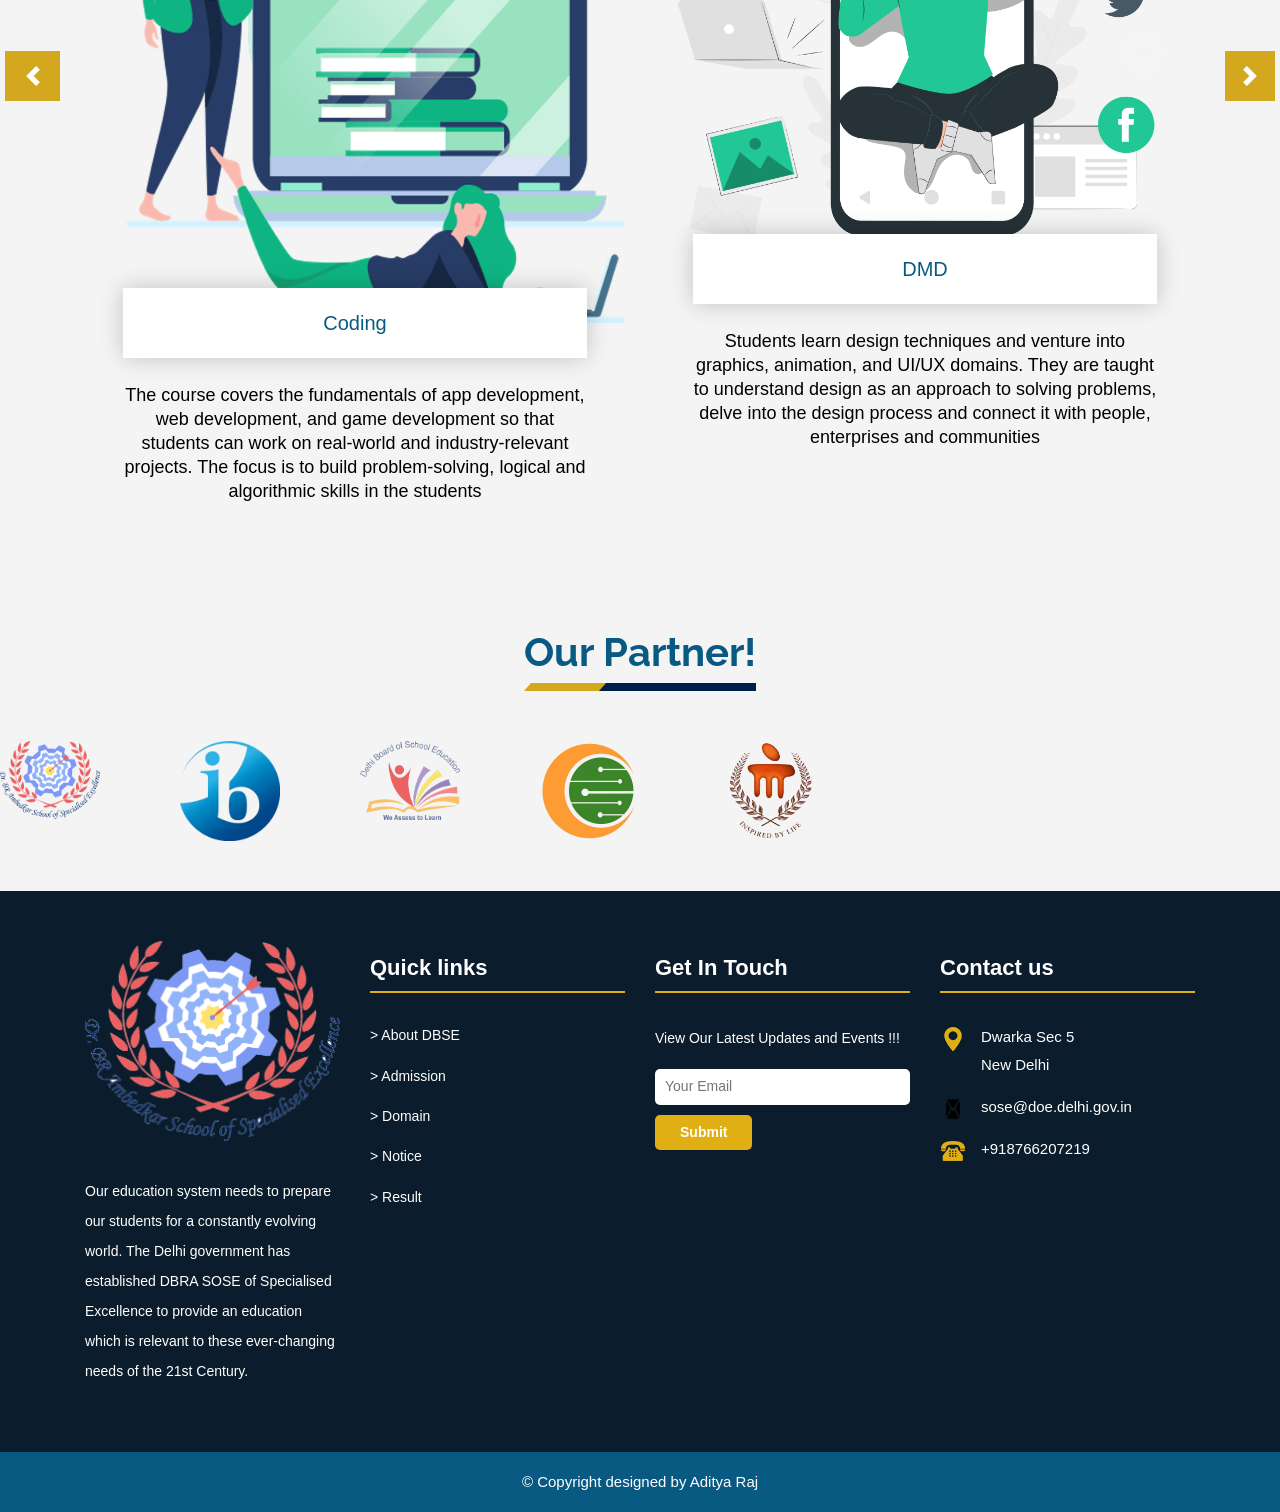
==== commit 88e6041e: "INDEX" ====
--- a/index.html
+++ b/index.html
@@ -475,19 +475,28 @@
 
 
 	<!-- This is Bot-->
-	<script>
-window.embeddedChatbotConfig = {
-chatbotId: "F49a_Emk82kW4PhfWtQq3",
-domain: "www.chatbase.co"
-}
+<script>
+  window.addEventListener('load', function() {
+    const chatWidget = document.querySelector('iframe[chatbotid="F49a_Emk82kW4PhfWtQq3"]');
+
+    if (chatWidget) {
+      chatWidget.style.position = 'fixed';
+      chatWidget.style.bottom = '20px'; // Distance from the bottom
+      chatWidget.style.right = '20px';  // Distance from the right
+      chatWidget.style.zIndex = '1000'; // Ensure it's on top
+    } else {
+      console.error('Chatbase widget not found!');
+    }
+  });
 </script>
-<script
-src="https://www.chatbase.co/embed.min.js"
-chatbotId="F49a_Emk82kW4PhfWtQq3"
-domain="www.chatbase.co"
+
+<script src="https://www.chatbase.co/embed.min.js" 
+chatbotId="F49a_Emk82kW4PhfWtQq3" 
+domain="www.chatbase.co" 
 defer>
 </script>
 
+
 	
 </body>
 
